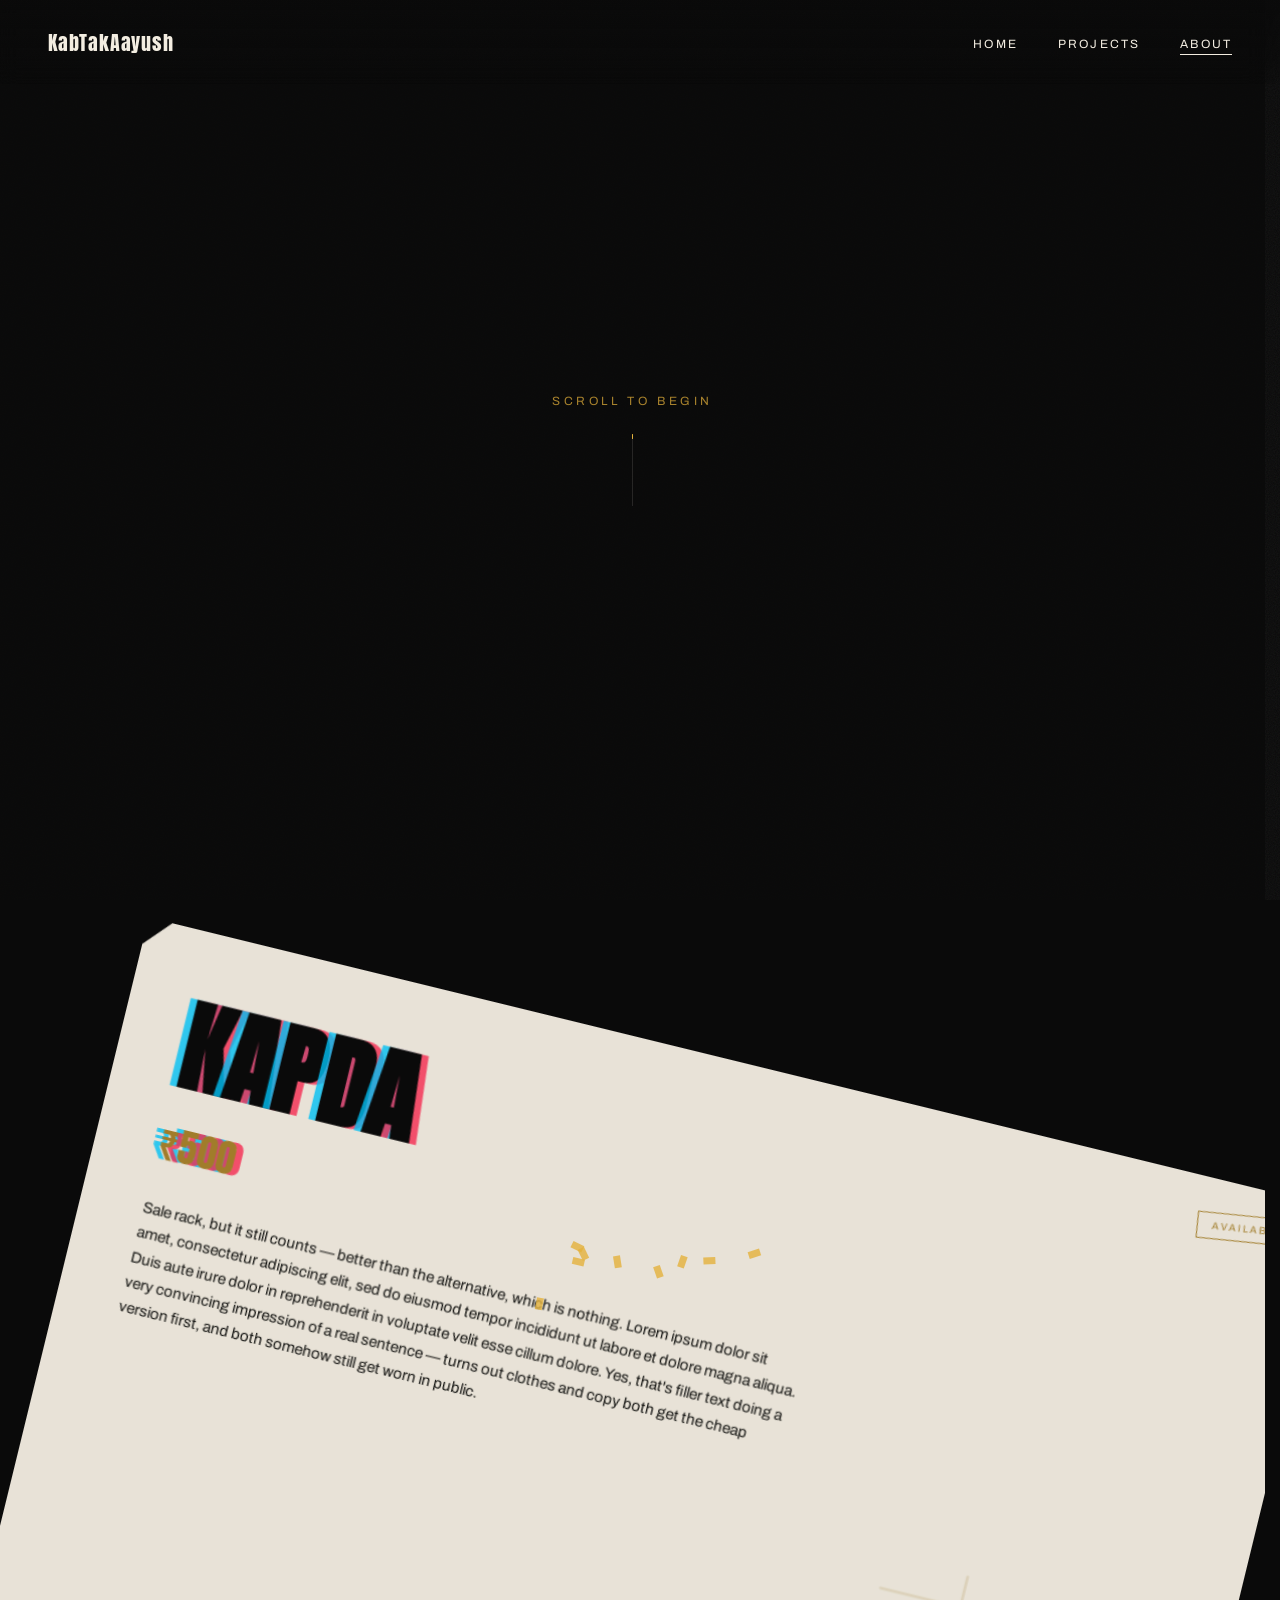
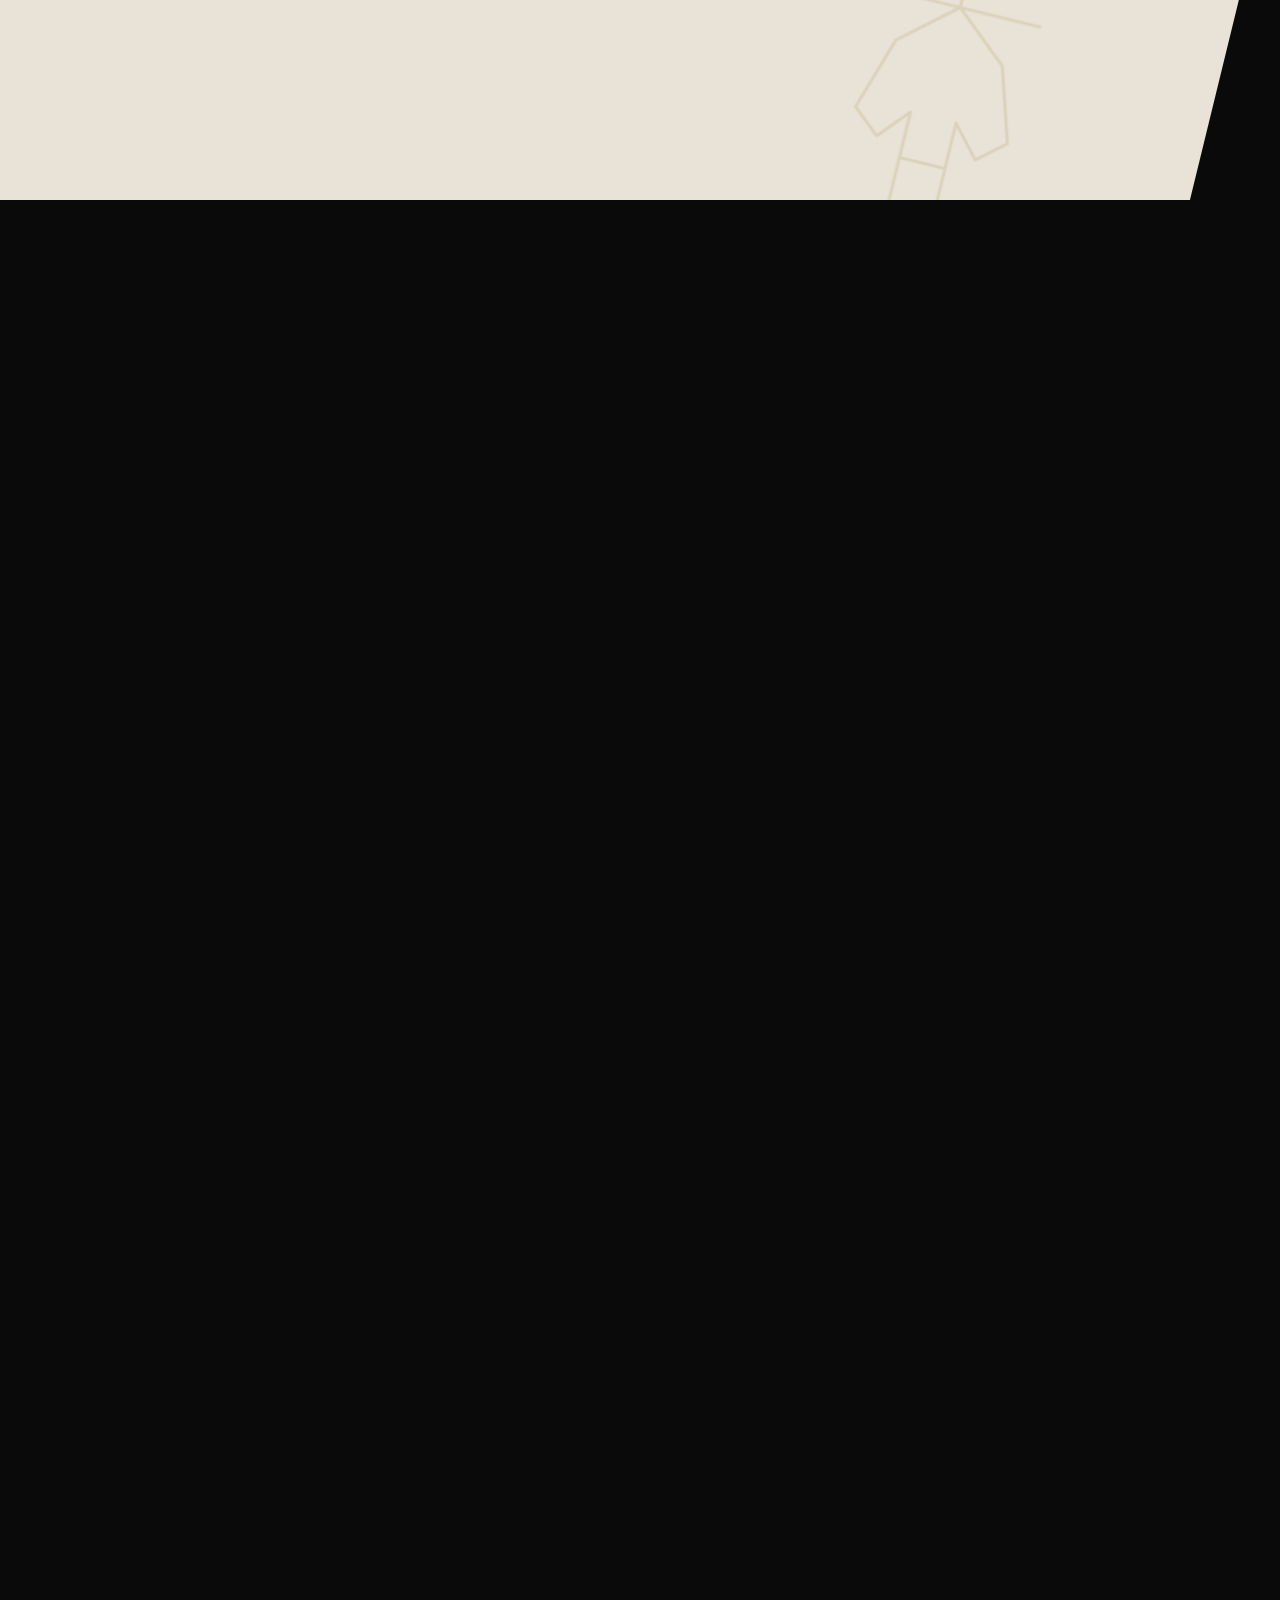
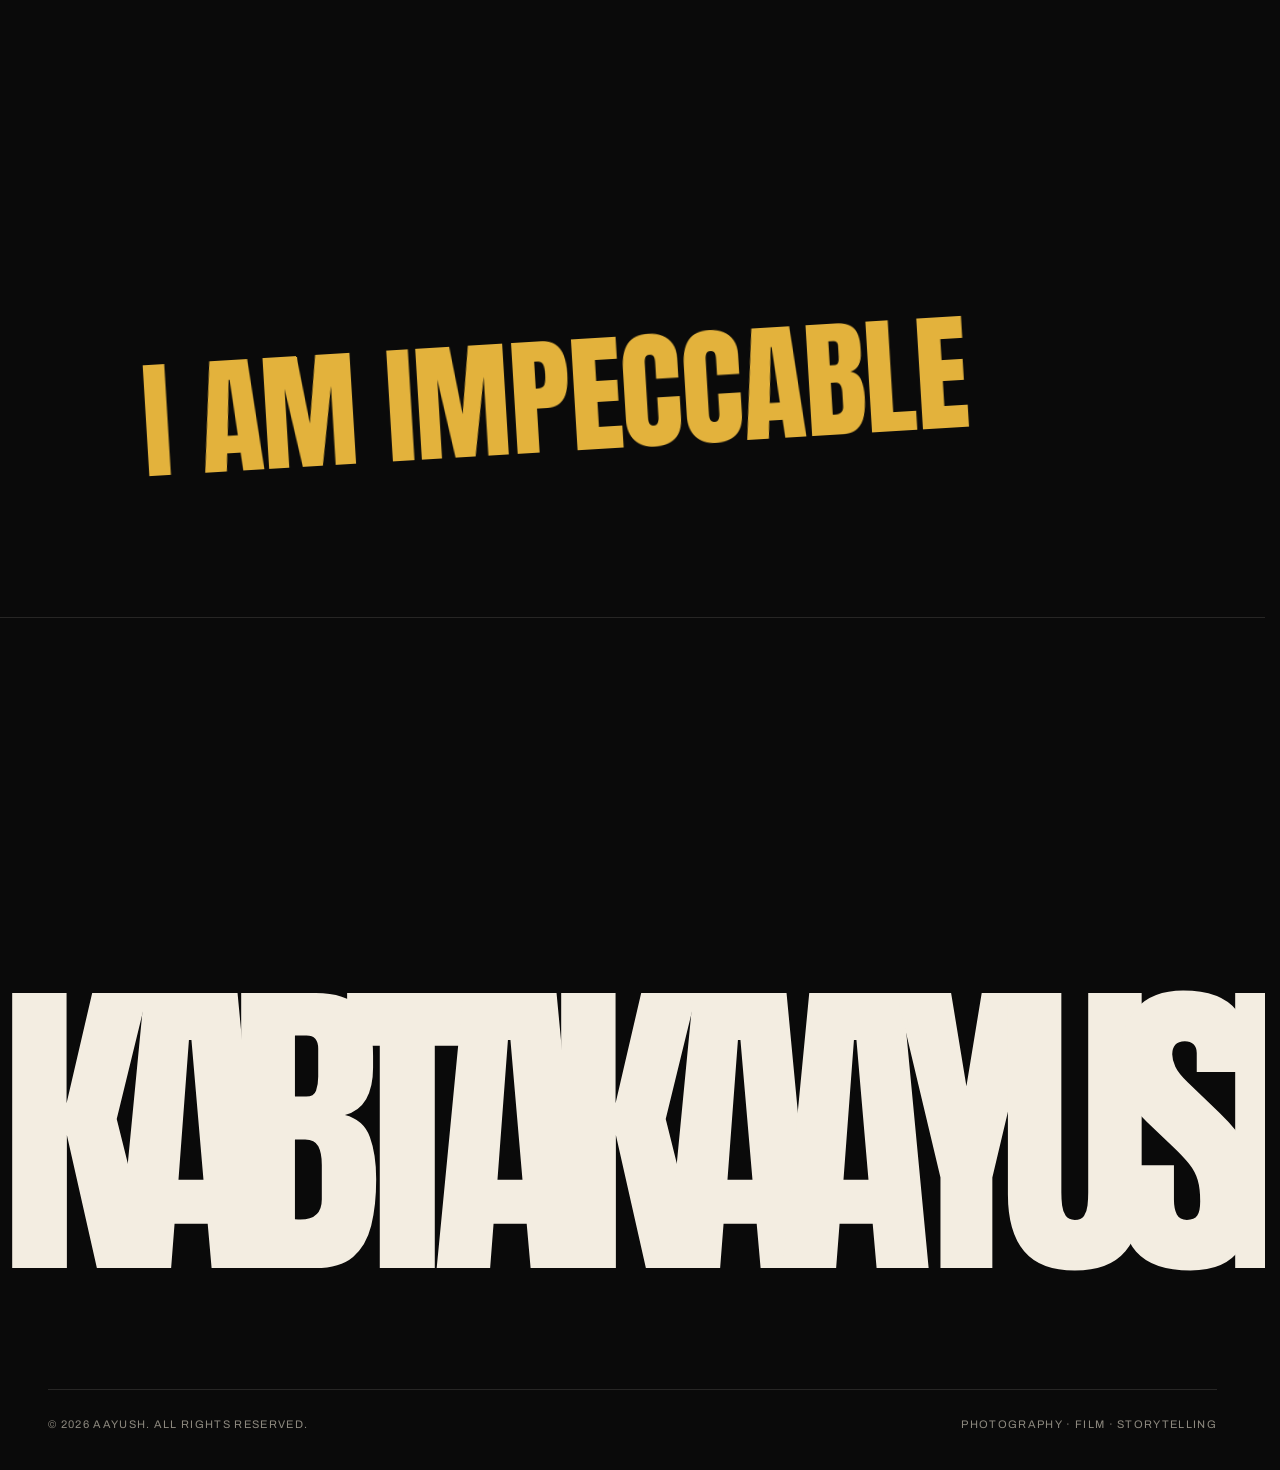
==== about.html @ e6438f0b "Add files via upload" ====
<!DOCTYPE html>
<html lang="en">
<head>
  <meta charset="UTF-8" />
  <meta name="viewport" content="width=device-width, initial-scale=1.0" />
  <title>About — KabTakAayush</title>
  <meta name="description" content="A little about Aayush — photography, film, and the eternal Mumbai housing joke." />
  <link rel="stylesheet" href="styles.css" />
  <style>
    /* ─── About-page motion extras (driven by listing.js) ─── */

    /* Titles are split into per-letter spans for staggered entrances */
    .listing__title .lt {
      display: inline-block;
      will-change: transform, opacity;
    }

    /* Shards kicked loose when the SOLD stamp slams the house */
    .listing__debris {
      position: absolute;
      left: 50%;
      top: 46%;
      width: 12px;
      height: 7px;
      background: var(--gold, #c5a44c);
      pointer-events: none;
      z-index: 9;
      opacity: 0;
      will-change: transform, opacity;
    }

    /* Velocity effects write text-shadow / filter inline; keep them snappy */
    .listing__title,
    .listing__price {
      will-change: transform;
    }
  </style>
</head>
<body>
  <div class="grain"></div>

  <nav class="nav">
    <a href="index.html" class="nav__mark">
      <img src="assets/images/logo.png" alt="KabTakAayush" class="nav__logo"
           onerror="this.style.display='none'; this.nextElementSibling.style.display='inline';" />
      <span class="nav__mark-fallback" style="display:none;">KabTakAayush</span>
    </a>
    <ul class="nav__links">
      <li><a href="index.html">Home</a></li>
      <li><a href="projects.html">Projects</a></li>
      <li><a href="about.html" aria-current="page">About</a></li>
    </ul>
  </nav>

  <!-- The page opens with nothing to read — just an instruction to
       scroll — so the listing sequence is the first real thing a
       visitor encounters, not a hero competing with it for attention. -->
  <section class="scroll-cue" aria-hidden="true">
    <span class="scroll-cue__label">Scroll to begin</span>
    <span class="scroll-cue__rail"><span class="scroll-cue__bead"></span></span>
  </section>

  <!-- ============ LISTING ============
       "Roti, Kapda aur Makaan" — the old line about life's basic
       needs — gets a Mumbai-rent-priced punchline. Scroll pins the
       stage and scrubs through four classifieds-style cards: the
       first two land easily, the third gets stamped into oblivion,
       and the last quietly takes its place. ===== -->
  <section class="listing" id="listing" aria-label="Roti, Kapda, Makaan — and Art, a scrollytelling sequence">

    <div class="listing__pin">
     <div class="listing__viewport">
      <div class="listing__stage">
        <article class="listing__card" data-card="roti">
          <!-- Quiet line-art in the card's empty lower-right corner —
               a flatbread, char marks and all — reading as texture
               behind the copy rather than competing with it. -->
          <svg class="listing__art listing__art--roti" viewBox="0 0 200 200" aria-hidden="true">
            <circle cx="100" cy="100" r="84" />
            <path d="M40 96 a60 60 0 0 1 120 8" />
            <circle cx="72" cy="78" r="4" />
            <circle cx="132" cy="68" r="3.4" />
            <circle cx="118" cy="124" r="5" />
            <circle cx="78" cy="132" r="3" />
            <circle cx="142" cy="110" r="2.6" />
          </svg>
          <h2 class="listing__title">Roti</h2>
          <p class="listing__price">₹10</p>
          <p class="listing__status">
            In stock, no waitlist — the easy one, the one nobody fights you
            for. Lorem ipsum dolor sit amet, consectetur adipiscing elit, sed
            do eiusmod tempor incididunt ut labore et dolore magna aliqua. Ut
            enim ad minim veniam, quis nostrud exercitation ullamco laboris.
            That's placeholder Latin, by the way — filler standing in for
            whatever I meant to say about bread. The bread, for the record,
            is real. This paragraph, increasingly, is not.
          </p>
          <span class="listing__stamp">Available</span>
        </article>

        <article class="listing__card" data-card="kapda">
          <!-- A kurta on a hanger, sketched in the same quiet line — the
               sale-rack item the card is pricing. -->
          <svg class="listing__art listing__art--kapda" viewBox="0 0 200 220" aria-hidden="true">
            <path d="M100 18 L100 34" />
            <path d="M58 34 L142 34" />
            <path d="M100 34 L72 58 L60 96 L74 108 L88 92 L88 202 L112 202 L112 92 L126 108 L140 96 L128 58 Z" />
            <path d="M88 116 L112 116" />
            <path d="M88 142 L112 142" />
          </svg>
          <h2 class="listing__title">Kapda</h2>
          <p class="listing__price">₹500</p>
          <p class="listing__status">
            Sale rack, but it still counts — better than the alternative,
            which is nothing. Lorem ipsum dolor sit amet, consectetur
            adipiscing elit, sed do eiusmod tempor incididunt ut labore et
            dolore magna aliqua. Duis aute irure dolor in reprehenderit in
            voluptate velit esse cillum dolore. Yes, that's filler text doing
            a very convincing impression of a real sentence — turns out
            clothes and copy both get the cheap version first, and both
            somehow still get worn in public.
          </p>
          <span class="listing__stamp">Available</span>
        </article>

        <article class="listing__card listing__card--makaan" data-card="makaan">
          <!-- Two line-art houses, stacked and cross-faded by listing.js
               in lockstep with the "Sold out" stamp: the intact Makaan
               sits here at rest, then visibly crumbles the instant the
               stamp slams down — the joke landing in the artwork too,
               not just the copy. -->
          <svg class="listing__art listing__art--house" viewBox="0 0 220 200" aria-hidden="true">
            <path d="M30 112 L110 42 L190 112" />
            <path d="M50 112 L50 188 L170 188 L170 112" />
            <path d="M98 188 L98 142 L126 142 L126 188" />
            <path d="M66 126 L88 126 L88 148 L66 148 Z" />
            <path d="M134 126 L156 126 L156 148 L134 148 Z" />
          </svg>
          <svg class="listing__art listing__art--house-broken" viewBox="0 0 220 200" aria-hidden="true">
            <path d="M28 124 L76 54 L112 88 L150 50 L196 118" />
            <path d="M54 124 L46 190" />
            <path d="M120 96 L100 188" />
            <path d="M150 70 L176 188" />
            <path d="M70 150 L92 162" />
            <path d="M132 158 L116 178" />
            <path d="M160 132 L184 148" />
            <circle cx="40" cy="196" r="3.4" />
            <circle cx="186" cy="190" r="3" />
            <circle cx="108" cy="194" r="2.6" />
          </svg>
          <h2 class="listing__title">Makaan</h2>
          <p class="listing__price">₹2.4 Cr</p>
          <p class="listing__status">
            EMI: 847 years, give or take a generation — payable in
            instalments your descendants will inherit along with the debt.
            Lorem ipsum dolor sit amet, consectetur adipiscing elit, sed do
            eiusmod tempor incididunt ut labore et dolore magna aliqua, ut
            enim ad minim veniam. Felt right to pad the rest out with
            something equally fictional — the down payment was already
            doing that job on its own.
          </p>
          <span class="listing__stamp listing__stamp--sold" aria-hidden="true">
            Sold out — to someone richer, forever
          </span>
        </article>

        <article class="listing__card listing__card--art" data-card="art">
          <!-- A twelve-petal mandala, drawn large enough to fill the
               card's empty space rather than tuck into a corner — the
               one card on the stage with room to actually be art. -->
          <svg class="listing__art listing__art--mandala" viewBox="0 0 240 240" aria-hidden="true">
            <circle cx="120" cy="120" r="98" />
            <circle cx="120" cy="120" r="74" />
            <circle cx="120" cy="120" r="48" />
            <circle cx="120" cy="120" r="20" />
            <g>
              <path d="M120 22 L130 58 L120 78 L110 58 Z" />
              <path d="M120 22 L130 58 L120 78 L110 58 Z" transform="rotate(30 120 120)" />
              <path d="M120 22 L130 58 L120 78 L110 58 Z" transform="rotate(60 120 120)" />
              <path d="M120 22 L130 58 L120 78 L110 58 Z" transform="rotate(90 120 120)" />
              <path d="M120 22 L130 58 L120 78 L110 58 Z" transform="rotate(120 120 120)" />
              <path d="M120 22 L130 58 L120 78 L110 58 Z" transform="rotate(150 120 120)" />
              <path d="M120 22 L130 58 L120 78 L110 58 Z" transform="rotate(180 120 120)" />
              <path d="M120 22 L130 58 L120 78 L110 58 Z" transform="rotate(210 120 120)" />
              <path d="M120 22 L130 58 L120 78 L110 58 Z" transform="rotate(240 120 120)" />
              <path d="M120 22 L130 58 L120 78 L110 58 Z" transform="rotate(270 120 120)" />
              <path d="M120 22 L130 58 L120 78 L110 58 Z" transform="rotate(300 120 120)" />
              <path d="M120 22 L130 58 L120 78 L110 58 Z" transform="rotate(330 120 120)" />
            </g>
          </svg>
          <h2 class="listing__title">Art</h2>
          <p class="listing__price">Priceless.</p>
          <p class="listing__status">
            Priceless — ask anyone who isn't buying, which is, conveniently,
            everyone. Lorem ipsum dolor sit amet, consectetur adipiscing
            elit, sed do eiusmod tempor incididunt ut labore et dolore magna
            aliqua, ut enim ad minim veniam, quis nostrud exercitation ullamco.
            Placeholder text, much like the art itself: open to
            interpretation, technically unfinished, and somehow still taking
            up the whole frame.
          </p>
        </article>
      </div>
     </div>
    </div>

    <!-- Slammed in by listing.js with the same stamp mechanic the
         visitor just learned on Makaan — the payoff is the echo. -->
    <p class="listing__outro-stamp">
      I AM IMPECCABLE <span class="listing__outro-stamp-aside">(maybe)</span>
    </p>
  </section>

  <!-- ============ FOOTER ============ -->
  <footer class="footer">
    <div class="footer__grid">
      <div>
        <p class="footer__cta" data-reveal>
          Have an idea?<br />I'm <span class="accent">suspiciously available.</span>
        </p>
      </div>
      <div class="footer__col" data-reveal data-reveal-delay="1">
        <h4>Where to yell at me</h4>
        <a href="mailto:aayushtrivedi808080@gmail.com">aayushtrivedi808080@gmail.com</a>
        <a href="https://www.instagram.com/kabtakaayush/" target="_blank" rel="noopener noreferrer">Instagram ↗</a>
        <a href="index.html">Home</a>
      </div>
      <div class="footer__col" data-reveal data-reveal-delay="2">
        <h4>Homebase, allegedly</h4>
        <p>Mumbai, India</p>
      </div>
    </div>
    <p class="footer__wordmark footer__wordmark--piano" aria-hidden="true">KabTakAayush</p>
    <div class="footer__base">
      <span>© 2026 Aayush. All rights reserved.</span>
      <span>Photography · Film · Storytelling</span>
    </div>
  </footer>

  <script src="script.js"></script>
  <script src="listing.js?v=4"></script>
</body>
</html>
---- styles.css ----
/* ============================================================
   KabTakAayush — Portfolio
   Design language: cinematic black & gold, condensed display
   type, generous negative space, motion tied to scroll/hover.
   ============================================================ */

@import url('https://fonts.googleapis.com/css2?family=Anton&family=Archivo:wght@400;500;600&display=swap');

:root {
  --black: #0a0a0a;
  --black-soft: #141412;
  --gold: #e3b23c;
  --gold-dim: #a8822c;
  --cream: #f3ede1;
  --grey: #8c887e;
  --line: rgba(243, 237, 225, 0.12);

  --display: 'Anton', 'Archivo Black', sans-serif;
  --text: 'Archivo', sans-serif;

  --ease-out: cubic-bezier(0.23, 1, 0.32, 1);
  --ease-in-out: cubic-bezier(0.77, 0, 0.175, 1);

  --nav-h: 84px;
}

* {
  margin: 0;
  padding: 0;
  box-sizing: border-box;
}

html {
  overflow-x: hidden;
  scroll-behavior: smooth;
  /* Reserve the scrollbar lane at all times so the layout never shifts
     when a scrollbar appears or disappears (e.g. at intro end on
     Windows where classic scrollbars consume ~17 px of page width). */
  scrollbar-gutter: stable;
}

body {
  background: var(--black);
  color: var(--cream);
  font-family: var(--text);
  -webkit-font-smoothing: antialiased;
  /* Browsers default to an I-beam over any text, implying it's
     editable — it isn't. Force the plain arrow everywhere, then
     hand `pointer` back explicitly to links and other clickable
     elements below, so only genuinely interactive things look it. */
  cursor: default;
}

/* Home page only — the landing experience is a single fixed
   viewport; vertical page scroll is locked so wheel/touch input
   can be redirected into horizontal motion of the reel instead. */
body.is-landing {
  height: 100vh;
  overflow: hidden;
}

@media (prefers-reduced-motion: reduce) {
  body.is-landing {
    height: auto;
    overflow: visible;
  }
}

img, video {
  display: block;
  max-width: 100%;
}

a {
  color: inherit;
  text-decoration: none;
  cursor: pointer;
}

::selection {
  background: var(--gold);
  color: var(--black);
}

/* Subtle film-grain overlay across the whole site */
.grain {
  position: fixed;
  inset: 0;
  pointer-events: none;
  z-index: 200;
  /* `overlay` barely moves a base this close to black — it scales any
     blend value by `2 × base`, which caps the visible swing at ~0.08
     of full range. `soft-light` is gentler in general but reads far
     more evenly across both the near-black body and the cream cards,
     so a small opacity bump here actually shows up as grain instead
     of vanishing into the background. */
  opacity: 0.07;
  mix-blend-mode: soft-light;
  background-image: url("data:image/svg+xml,%3Csvg xmlns='http://www.w3.org/2000/svg' width='120' height='120'%3E%3Cfilter id='n'%3E%3CfeTurbulence type='fractalNoise' baseFrequency='0.9' numOctaves='2' stitchTiles='stitch'/%3E%3C/filter%3E%3Crect width='100%25' height='100%25' filter='url(%23n)'/%3E%3C/svg%3E");
}

/* ============================================================
   Nav
   ============================================================ */
.nav {
  position: fixed;
  top: 0;
  left: 0;
  right: 0;
  height: var(--nav-h);
  display: flex;
  align-items: center;
  justify-content: space-between;
  padding: 0 48px;
  z-index: 100;
  background: linear-gradient(to bottom, rgba(10,10,10,0.85) 0%, rgba(10,10,10,0.55) 70%, rgba(10,10,10,0) 100%);
  backdrop-filter: blur(10px);
  -webkit-backdrop-filter: blur(10px);
}

.nav__mark {
  display: flex;
  align-items: center;
  gap: 12px;
  font-family: var(--display);
  font-size: 20px;
  letter-spacing: 0.04em;
  transition: opacity 160ms var(--ease-out);
}

.nav__mark:hover {
  opacity: 0.7;
}

.nav__logo {
  height: 200px; /* 40px + 400% — overflows the 84px nav bar by design, like a badge sitting on top of it */
  width: auto;
  flex-shrink: 0;
  display: block;
  object-fit: contain;
  transform: translateY(20px);
}

.nav__mark-fallback {
  font-family: var(--display);
  font-size: 20px;
  letter-spacing: 0.04em;
}

.nav__links {
  display: flex;
  gap: 40px;
  list-style: none;
}

.nav__links a {
  font-size: 12px;
  letter-spacing: 0.18em;
  text-transform: uppercase;
  position: relative;
  padding-bottom: 4px;
}

.nav__links a::after {
  content: '';
  position: absolute;
  left: 0;
  bottom: 0;
  width: 100%;
  height: 1px;
  background: currentColor;
  transform: scaleX(0);
  transform-origin: left;
  transition: transform 220ms var(--ease-out);
}

.nav__links a:hover::after,
.nav__links a[aria-current="page"]::after {
  transform: scaleX(1);
}

/* ============================================================
   Layout helpers
   ============================================================ */
.section {
  position: relative;
  padding: 0 48px;
}

.eyebrow {
  font-size: 12px;
  letter-spacing: 0.22em;
  text-transform: uppercase;
  color: var(--gold);
}

/* Back-to-projects button — sits on its own line above the eyebrow
   on every project detail page, sized and styled like a real button
   (same gold fill-sweep language as `.btn`) so it reads as the clear,
   first "get me out of here" control rather than a buried text link. */
.back-btn {
  position: relative;
  display: inline-flex;
  align-items: center;
  gap: 10px;
  margin-bottom: 28px;
  padding: 13px 24px 13px 18px;
  font-size: 11px;
  letter-spacing: 0.18em;
  text-transform: uppercase;
  color: var(--cream);
  border: 1px solid var(--line);
  overflow: hidden;
  transition: color 200ms var(--ease-out), border-color 200ms var(--ease-out), transform 160ms var(--ease-out);
}

.back-btn::before {
  content: '';
  position: absolute;
  inset: 0;
  background: var(--gold);
  clip-path: inset(0 100% 0 0);
  transition: clip-path 320ms var(--ease-out);
  z-index: -1;
}

.back-btn:hover,
.back-btn:focus-visible {
  color: var(--black);
  border-color: var(--gold);
}

.back-btn:hover::before,
.back-btn:focus-visible::before {
  clip-path: inset(0 0 0 0);
}

.back-btn:active {
  transform: scale(0.97);
}

.back-btn__arrow {
  display: inline-block;
  transition: transform 220ms var(--ease-out);
}

.back-btn:hover .back-btn__arrow,
.back-btn:focus-visible .back-btn__arrow {
  transform: translateX(-4px);
}

@media (prefers-reduced-motion: reduce) {
  .back-btn,
  .back-btn::before,
  .back-btn__arrow {
    transition: none;
  }
}

.sprocket {
  display: flex;
  gap: 10px;
  align-items: center;
}

.sprocket span {
  width: 6px;
  height: 6px;
  border: 1px solid var(--line);
  flex-shrink: 0;
}

/* ============================================================
   Reveal-on-scroll utility
   ============================================================ */
[data-reveal] {
  opacity: 0;
  transform: translateY(28px);
  filter: blur(6px);
  transition: opacity 700ms var(--ease-out),
              transform 700ms var(--ease-out),
              filter 700ms var(--ease-out);
}

[data-reveal].is-visible {
  opacity: 1;
  transform: translateY(0);
  filter: blur(0);
}

[data-reveal-delay="1"] { transition-delay: 80ms; }
[data-reveal-delay="2"] { transition-delay: 160ms; }
[data-reveal-delay="3"] { transition-delay: 240ms; }
[data-reveal-delay="4"] { transition-delay: 320ms; }

/* ============================================================
   Hero
   ============================================================ */
/* ============================================================
   Landing — single non-scrolling viewport
   The whole home page lives inside one screen (height: 100vh,
   overflow hidden via body.is-landing). The headline sits top
   left, the about copy sits at middle-left below it, and a
   horizontal reel of frames runs along the bottom — wheel/touch
   input is captured in script.js and converted into horizontal
   track motion (scroll-jacking) instead of page scroll.
   ============================================================ */
.landing {
  position: relative;
  height: 100vh;
  overflow: hidden;
}

.landing__copy-wrap {
  position: absolute;
  top: var(--nav-h);
  bottom: 46vh;
  left: 0;
  right: 0;
  z-index: 2;
  display: flex;
  flex-direction: column;
  justify-content: space-between;
  padding: 40px 48px;
  pointer-events: none;
}

.landing__copy-wrap > * {
  pointer-events: auto;
}

.landing__title {
  margin-top: 18px;
  font-family: var(--display);
  font-weight: 400;
  text-transform: uppercase;
  line-height: 0.86;
  letter-spacing: -0.01em;
  font-size: clamp(48px, 9vw, 132px);
}

.landing__title .line {
  display: block;
  overflow: hidden;
}

.landing__title .line span {
  display: inline-block;
  transform: translateY(110%);
  transition: transform 900ms var(--ease-out);
}

.landing__title .line:nth-child(1) span { transition-delay: 80ms; }
.landing__title .line:nth-child(2) span { transition-delay: 180ms; }

.landing.is-loaded .landing__title .line span {
  transform: translateY(0);
}

/* Reel stays hidden until JS has measured, pre-positioned, and
   armed the entrance sweep — then fades in as the track slides right. */
.landing.is-reel-ready .landing__reel {
  opacity: 1;
}

.landing__title .accent {
  color: var(--gold);
}

.landing__about {
  max-width: 420px;
}

.landing__about p {
  font-size: 15px;
  line-height: 1.65;
  color: var(--grey);
  letter-spacing: 0.01em;
}

.landing__about strong {
  color: var(--cream);
  font-weight: 500;
}

.landing__links {
  margin-top: 26px;
  display: flex;
  gap: 14px;
  flex-wrap: wrap;
}

/* ============================================================
   Landing reel — horizontal frame strip along the bottom
   Wheel/touch input is captured on .landing (script.js) and
   converted into a horizontal translateX of .landing__track —
   no native scrolling involved. Frames grow left → right; the
   sequence is duplicated and the translation wraps modulo half
   the track width, so the loop never visibly resets.
   ============================================================ */
.landing__reel {
  position: absolute;
  left: 0;
  right: 0;
  bottom: 0;
  height: 46vh;
  display: flex;
  align-items: flex-end;
  /* Hidden until settleReel() has pre-positioned the track — prevents the
     scale-1 → grow-curve pop and the zero-motion awkward appearance. */
  opacity: 0;
  transition: opacity 400ms var(--ease-out);
  /* No `overflow: hidden` here on purpose — the 46vh band only sets
     where frames anchor and how the position → scale gradient is
     measured. It must NOT also cap how tall a grown frame can paint,
     or every frame would be invisibly guillotined the moment it
     crossed this line — the exact ceiling you were running into.
     `.landing` (the outer section, just below) still clips at the
     viewport edge, and the headline sits in a higher stacking layer,
     so growth is free to spill upward over the copy without breaking
     the single-viewport layout or burying the text. */
}

.landing__track {
  display: flex;
  align-items: flex-end;
  gap: 0;
  width: max-content;
  /* No horizontal padding, no gap — frames butt up edge-to-edge so the
     looped sequence repeats with a perfectly uniform rhythm (frame,
     frame, frame, ...). Any spacing here would only exist once, at the
     very ends of the track, so the seam between the duplicated set and
     the original would carry a different rhythm than every other
     frame-to-frame transition — that mismatch is what reads as a
     snap/jitter at the loop point. Edge-to-edge flow keeps the rhythm —
     and the loop — truly seamless. */
  padding: 0 0 28px;
  will-change: transform;
}

.landing__frame {
  position: relative;
  flex-shrink: 0;
  margin: 0;
  /* `transform: scale()` never changes a flex child's box — only its
     paint. A frame shrunk to 0.5x still occupies its full-size slot in
     the row, so it visually pulls inward from its neighbours on EVERY
     side equally — that breathing room is an honest, inherent result
     of scaling paint without reflowing layout, not a bug to mask.
     (An earlier attempt to hide it by overlapping frame boxes ended up
     hiding only their left/right growth — since they grow upward from
     a shared baseline, that made the vertical growth look like
     disproportionate stretching. Leaving the box spacing alone keeps
     growth visible, and proportional, on all sides.) */
  overflow: hidden;
  background: var(--black-soft);
  width: clamp(175px, 18vw, 280px);
  height: clamp(220px, 22vw, 340px);
  /* Frames sit on a shared baseline (align-items: flex-end on the
     track), so they grow upward from that line — matching how the
     reference reel's images expand without breaking the row's footing. */
  transform-origin: center bottom;
  /* Promote each frame to its own compositing layer so the browser
     moves the already-rasterized (filtered) image as a texture during
     the track's transform, instead of re-rasterizing the grayscale
     filter on every frame — that re-rasterization at sub-pixel offsets
     is what reads as "jitter" or shimmer while scrolling. Size is no
     longer a fixed xs/sm/md/lg/xl step: script.js drives --frame-scale
     every frame from each image's live horizontal position — smallest
     at the left edge, largest at the right, continuously interpolated
     as it crosses the strip, exactly like the reference reel. */
  transform: translateZ(0) scale(var(--frame-scale, 1));
  backface-visibility: hidden;
  will-change: transform;
}

.landing__frame img {
  width: 100%;
  height: 100%;
  object-fit: cover;
  display: block;
  transition: transform 600ms var(--ease-out), filter 600ms var(--ease-out);
  filter: grayscale(0.55) contrast(1.05);
}

.landing__frame:hover img {
  transform: scale(1.05);
  filter: grayscale(0) contrast(1.05);
}

.landing__frame {
  cursor: pointer;
}

/* ---------- Reel preview — small, click-anchored "loose print" ----------
   Not a centred modal — a little paper print that lands right where
   the visitor clicked, shown at its true, uncropped aspect ratio (the
   reel thumbnails are `object-fit: cover`-cropped; this is the whole
   frame). A scrap of "tape" and a faint random tilt give it the
   unplanned, hand-placed feel of something pulled from a contact sheet
   and stuck up on the spot — artistic and a little untidy on purpose,
   but built on the same disciplined grid as everything else here.
   It blooms open — and, on the next click anywhere on the reel or on
   the print itself, folds back shut — through a circular clip-path
   whose centre script.js pins to the exact clicked pixel each time
   (`--reveal-x`/`--reveal-y`), so the motion always radiates from
   wherever the visitor's attention actually is. */
.landing__preview {
  position: fixed;
  z-index: 90;
  display: block;
  padding: 14px 14px 40px;
  background: var(--cream);
  box-shadow: 0 28px 70px rgba(0, 0, 0, 0.45), 0 1px 0 rgba(0, 0, 0, 0.08);
  cursor: pointer;
  transform: rotate(var(--tilt, -2deg));
  clip-path: circle(0% at var(--reveal-x, 50%) var(--reveal-y, 50%));
  visibility: hidden;
  transition: clip-path 540ms var(--ease-out), visibility 0s linear 540ms;
}

.landing__preview.is-active {
  clip-path: circle(170% at var(--reveal-x, 50%) var(--reveal-y, 50%));
  visibility: visible;
  transition: clip-path 540ms var(--ease-out), visibility 0s linear 0s;
}

.landing__preview::before {
  /* A scrap of masking tape pinning the print in place — the kind of
     unplanned, handmade detail that makes a flat image feel physically
     set down rather than rendered. */
  content: '';
  position: absolute;
  top: -11px;
  left: 24px;
  width: 56px;
  height: 20px;
  background: rgba(227, 178, 60, 0.32);
  border: 1px solid rgba(227, 178, 60, 0.45);
  transform: rotate(-5deg);
}

.landing__preview-img {
  display: block;
  object-fit: contain;
  background: var(--black-soft);
}

@media (prefers-reduced-motion: reduce) {
  .landing__preview,
  .landing__preview.is-active {
    transition: none;
  }
}

@media (prefers-reduced-motion: reduce) {
  .landing { height: auto; overflow: visible; }
  .landing__copy-wrap { position: relative; bottom: auto; inset: auto; min-height: 70vh; }
  .landing__reel { position: relative; height: auto; opacity: 1; transition: none; }
  .landing__track { transform: none !important; overflow-x: auto; padding: 24px; }
}

/* ============================================================
   Buttons
   ============================================================ */
.btn {
  display: inline-flex;
  align-items: center;
  gap: 10px;
  padding: 16px 30px;
  font-size: 12px;
  letter-spacing: 0.18em;
  text-transform: uppercase;
  border: 1px solid var(--line);
  position: relative;
  overflow: hidden;
  transition: transform 160ms var(--ease-out), border-color 200ms var(--ease-out), color 200ms var(--ease-out);
}

.btn:active {
  transform: scale(0.97);
}

.btn::before {
  content: '';
  position: absolute;
  inset: 0;
  background: var(--gold);
  clip-path: inset(0 100% 0 0);
  transition: clip-path 320ms var(--ease-out);
  z-index: -1;
}

.btn:hover {
  color: var(--black);
  border-color: var(--gold);
}

.btn:hover::before {
  clip-path: inset(0 0 0 0);
}

.btn--ghost {
  border-color: var(--line);
}

/* ============================================================
   Project grid cards
   ============================================================ */
.grid {
  display: grid;
  grid-template-columns: repeat(3, 1fr);
  gap: 1px;
  background: var(--black);
}

.card {
  position: relative;
  background: var(--black);
  aspect-ratio: 4 / 5;
  overflow: hidden;
}

.card__media {
  position: absolute;
  inset: 0;
}

.card__media img,
.card__media video {
  width: 100%;
  height: 100%;
  object-fit: cover;
  filter: grayscale(0.6) brightness(0.8);
  transform: scale(1.06);
  transition: transform 700ms var(--ease-out), filter 500ms var(--ease-out);
}

.card:hover .card__media img,
.card:hover .card__media video {
  transform: scale(1);
  filter: grayscale(0) brightness(0.92);
}

.card__overlay {
  position: absolute;
  inset: 0;
  display: flex;
  flex-direction: column;
  justify-content: flex-end;
  padding: 28px;
  background: linear-gradient(to top, rgba(10,10,10,0.92) 0%, rgba(10,10,10,0.05) 60%);
}

.card__type {
  align-self: flex-start;
  font-size: 10px;
  letter-spacing: 0.18em;
  text-transform: uppercase;
  color: var(--gold);
  border: 1px solid var(--gold-dim);
  padding: 5px 10px;
  margin-bottom: auto;
  opacity: 0;
  transform: translateY(-6px);
  transition: opacity 200ms var(--ease-out), transform 200ms var(--ease-out);
}

.card:hover .card__type {
  opacity: 1;
  transform: translateY(0);
}

.card__title {
  font-family: var(--display);
  font-size: clamp(22px, 2.6vw, 30px);
  text-transform: uppercase;
  line-height: 1.05;
  transform: translateY(8px);
  transition: transform 280ms var(--ease-out);
}

.card:hover .card__title {
  transform: translateY(0);
}

.card__meta {
  margin-top: 8px;
  font-size: 11px;
  letter-spacing: 0.14em;
  text-transform: uppercase;
  color: var(--grey);
  opacity: 0;
  transform: translateY(8px);
  transition: opacity 220ms var(--ease-out) 40ms, transform 220ms var(--ease-out) 40ms;
}

.card:hover .card__meta {
  opacity: 1;
  transform: translateY(0);
}

@media (hover: hover) and (pointer: fine) {
  .card::after {
    content: '';
    position: absolute;
    inset: 0;
    border: 1px solid transparent;
    transition: border-color 240ms var(--ease-out);
    pointer-events: none;
  }
  .card:hover::after {
    border-color: var(--gold);
  }
}

@media (max-width: 980px) {
  .grid { grid-template-columns: repeat(2, 1fr); }
  .landing__copy-wrap { bottom: 50vh; }
  .landing__reel { height: 50vh; }
}

@media (max-width: 640px) {
  .grid { grid-template-columns: 1fr; }
  .nav { padding: 0 24px; }
  .nav__links { gap: 22px; }
  .section { padding-left: 24px; padding-right: 24px; }
  .landing__copy-wrap { padding: 28px 24px; bottom: 54vh; }
  .landing__about { max-width: none; }
  .landing__track { padding: 0 0 20px; gap: 0; }
}

/* ============================================================
   Page header (Projects)
   ============================================================ */
.page-head {
  padding: 200px 48px 80px;
  border-top: 1px solid transparent;
}

.page-head__title {
  font-family: var(--display);
  text-transform: uppercase;
  font-size: clamp(54px, 9vw, 120px);
  line-height: 0.92;
}

.page-head__sub {
  margin-top: 24px;
  max-width: 560px;
  font-size: 15px;
  line-height: 1.7;
  color: var(--grey);
}

.filters {
  margin-top: 40px;
  display: flex;
  gap: 28px;
  flex-wrap: wrap;
}

.filters button {
  background: none;
  border: none;
  color: var(--grey);
  font-size: 12px;
  letter-spacing: 0.16em;
  text-transform: uppercase;
  cursor: pointer;
  padding-bottom: 6px;
  position: relative;
  transition: color 200ms var(--ease-out);
}

.filters button::after {
  content: '';
  position: absolute;
  left: 0;
  bottom: 0;
  width: 100%;
  height: 1px;
  background: var(--gold);
  transform: scaleX(0);
  transform-origin: left;
  transition: transform 220ms var(--ease-out);
}

.filters button.is-active {
  color: var(--cream);
}

.filters button.is-active::after {
  transform: scaleX(1);
}

/* ============================================================
   Project index (Projects page)
   Title list ←→ wordmark (still pivot) ←→ thumbnail preview.
   ============================================================ */
.index {
  display: grid;
  grid-template-columns: 1.15fr auto 1fr;
  align-items: stretch;
  gap: 56px;
  padding: 0 48px;
  margin-top: var(--nav-h);
  height: calc(100vh - var(--nav-h));
  overflow: hidden;
}

/* The list is the one thing on this screen that scrolls — titles can
   run long, the wordmark and preview stay put as still anchors either
   side of it. A soft fade at both edges hints that more sits beyond. */
.index__list {
  list-style: none;
  display: flex;
  flex-direction: column;
  /* "safe center" keeps a short list (today's five titles) sitting dead
     centre on the screen — but the moment the list grows tall enough to
     overflow, it falls back to start-aligned so nothing is ever stuck
     unreachable above the fold. No breakpoint needed: it self-adjusts
     as projects are added. */
  justify-content: safe center;
  height: 100%;
  overflow-y: auto;
  overscroll-behavior: contain;
  padding: 28px 22px 28px 0;
  margin: 0;
  -webkit-mask-image: linear-gradient(to bottom, transparent 0, #000 28px, #000 calc(100% - 28px), transparent 100%);
  mask-image: linear-gradient(to bottom, transparent 0, #000 28px, #000 calc(100% - 28px), transparent 100%);
  scrollbar-width: thin;
  scrollbar-color: var(--gold-dim) transparent;
}

.index__list::-webkit-scrollbar {
  width: 5px;
}

.index__list::-webkit-scrollbar-track {
  background: transparent;
}

.index__list::-webkit-scrollbar-thumb {
  background: var(--gold-dim);
  border-radius: 3px;
}

.index__list li {
  flex: 0 0 auto;
  border-bottom: 1px solid var(--line);
}

.index__list li:first-child {
  border-top: 1px solid var(--line);
}

.index__item {
  position: relative;
  display: flex;
  align-items: baseline;
  gap: 22px;
  padding: 22px 4px;
  text-decoration: none;
  color: var(--grey);
  transition: color 280ms var(--ease-out), padding 280ms var(--ease-out);
}

.index__item::after {
  content: '';
  position: absolute;
  left: 4px;
  bottom: 0;
  width: calc(100% - 8px);
  height: 1px;
  background: var(--gold);
  transform: scaleX(0);
  transform-origin: left;
  transition: transform 320ms var(--ease-out);
}

.index__num {
  font-family: var(--text);
  font-size: 13px;
  letter-spacing: 0.12em;
  color: var(--gold-dim);
  transition: color 280ms var(--ease-out);
}

/* Solid cream by default — same plain, confident type as everywhere
   else on the site (no outline trick; that read as a half-rendered
   font and looked off). A solid gold double sits exactly on top,
   fully clipped out of view; hovering wipes that clip back from left
   to right, so gold sweeps across the existing letterforms like a
   light pass over a frame, rather than the title "filling in" from
   nothing. `attr(data-title)` mirrors the visible text into the
   overlay so both layers always read identically without duplicating
   markup. */
.index__title {
  position: relative;
  display: inline-block;
  font-family: var(--display);
  text-transform: uppercase;
  font-size: clamp(28px, 4vw, 46px);
  line-height: 1;
  color: var(--cream);
  /* Isolated nudge: only the title text glides right on hover/active —
     the number stays anchored so the gold sweep passes across
     stationary letterforms rather than chasing moving ones. */
  transition: transform 300ms var(--ease-out);
}

.index__title::before {
  content: attr(data-title);
  position: absolute;
  inset: 0;
  color: var(--gold);
  text-transform: inherit;
  white-space: nowrap;
  clip-path: inset(0 100% 0 0);
  transition: clip-path 560ms var(--ease-out);
  pointer-events: none;
}

@media (hover: hover) and (pointer: fine) {
  .index__item:hover .index__title::before,
  .index__item:focus-visible .index__title::before {
    clip-path: inset(0 0 0 0);
  }
}

.index__item.is-active .index__title::before {
  clip-path: inset(0 0 0 0);
}

@media (prefers-reduced-motion: reduce) {
  .index__title::before {
    transition: none;
  }
}

/* "Clean visual cue" — a small gold prompt that slides into view,
   telling the viewer plainly that the title is the click target. */
.index__cue {
  font-family: var(--text);
  font-size: 11px;
  letter-spacing: 0.16em;
  text-transform: uppercase;
  color: var(--gold);
  white-space: nowrap;
  opacity: 0;
  transform: translateX(-10px);
  transition: opacity 280ms var(--ease-out), transform 280ms var(--ease-out);
}

@media (hover: hover) and (pointer: fine) {
  .index__item:hover,
  .index__item:focus-visible {
    color: var(--cream);
    /* No whole-item padding nudge — the number stays put as a fixed
       anchor; only the title glides right (see .index__title below),
       so the gold sweep travels across stationary letterforms. */
  }

  .index__item:hover .index__num,
  .index__item:focus-visible .index__num {
    color: var(--gold);
  }

  .index__item:hover .index__title,
  .index__item:focus-visible .index__title {
    transform: translateX(10px);
  }

  .index__item:hover .index__cue,
  .index__item:focus-visible .index__cue {
    opacity: 1;
    transform: translateX(0);
  }
}

.index__item.is-active {
  color: var(--cream);
}

.index__item.is-active::after {
  transform: scaleX(1);
}

.index__item.is-active .index__num {
  color: var(--gold);
}

.index__item.is-active .index__title {
  transform: translateX(10px);
}

.index__item:focus-visible {
  outline: none;
}

/* The wordmark — a still pivot between list and preview. It holds the
   centre while the preview swaps, but rewards a hover: the dim grey
   mark simply blooms into its full natural color — quiet, no glow,
   no fuss. */
.index__mark {
  display: flex;
  align-items: center;
  justify-content: center;
  height: 100%;
  padding: 0 12px;
  opacity: 0.9;
  /* Enters before the list items stagger in — quiet, no drama. */
  animation: index-mark-enter 600ms var(--ease-out) 80ms both;
}

.index__logo {
  width: clamp(120px, 12vw, 220px);
  height: auto;
  filter: grayscale(1) brightness(1.4);
  transition: filter 460ms var(--ease-out), transform 460ms var(--ease-out);
}

@media (hover: hover) and (pointer: fine) {
  .index__mark:hover .index__logo {
    filter: grayscale(0) brightness(1) saturate(1.1);
    transform: scale(1.05);
  }
}

@media (prefers-reduced-motion: reduce) {
  .index__logo {
    transition: none;
  }
  /* Cancel entrance choreography — mark and preview are visible from
     the first frame at their resting state, no sliding or scaling. */
  .index__mark,
  .index__preview-frame {
    animation: none;
    opacity: 0.9; /* restore .index__mark resting value */
  }
  .index__preview-frame {
    opacity: 1;
  }
  .index__title {
    transition: none;
  }
  .index__preview-meta {
    transition: none;
  }
}

.index__logo-fallback {
  font-family: var(--display);
  text-transform: uppercase;
  font-size: 44px;
  letter-spacing: 0.08em;
  color: var(--grey);
}

.index__preview {
  position: relative;
  height: 100%;
  display: flex;
  flex-direction: column;
  align-items: flex-end;
  justify-content: center;
}

/* Capped to a share of the viewport's own height so the image always
   sits fully on screen — never taller than the space below the nav. */
.index__preview-frame {
  position: relative;
  height: min(74%, 640px);
  width: auto;
  aspect-ratio: 4 / 5;
  overflow: hidden;
  background: var(--black-soft);
  box-shadow: 0 30px 80px rgba(0, 0, 0, 0.4);
  /* Enters after the mark — slides in from the right on page load,
     completing the left→centre→right entrance read of the layout. */
  animation: index-preview-enter 700ms var(--ease-out) 240ms both;
}

/* Slow continuous drift — the still preview never quite sits still,
   the way a projected slide breathes faintly against the screen.
   Runs independently of which thumbnail is currently loaded, so the
   swap-fade (`opacity` transition below) and the drift never fight
   over the same property. `overflow: hidden` on the frame crops the
   excess, so nothing ever spills past its edge. */
/* Page entrance — logo mark scales up from 88% opacity 0 → 0.9 */
@keyframes index-mark-enter {
  from { opacity: 0; transform: scale(0.88); }
  to   { opacity: 0.9; transform: scale(1); }
}

/* Page entrance — preview frame slides in from the right column edge */
@keyframes index-preview-enter {
  from { opacity: 0; transform: translateX(32px); }
  to   { opacity: 1; transform: translateX(0); }
}

@keyframes index-preview-drift {
  from { transform: scale(1) translate(0, 0); }
  to   { transform: scale(1.08) translate(-1.5%, -1.5%); }
}

.index__preview-img {
  display: block;
  width: 100%;
  height: 100%;
  object-fit: cover;
  filter: grayscale(0.5) brightness(0.85);
  opacity: 1;
  transform-origin: center;
  transition: opacity 200ms ease-out;
  /* `ease-in-out` (not --ease-out) so the return journey feels
     identical to the outgoing drift — --ease-out is asymmetric:
     fast start / slow end on the forward pass, which when reversed
     for `alternate` becomes slow start / fast end going back. */
  animation: index-preview-drift 22s ease-in-out infinite alternate;
}

@media (prefers-reduced-motion: reduce) {
  .index__preview-img {
    animation: none;
  }
}

.index__preview-meta {
  margin-top: 16px;
  font-size: 13px;
  letter-spacing: 0.06em;
  color: var(--grey);
  /* Fades in/out with the image swap — script.js sets opacity 0/1
     in step with the thumbnail crossfade so copy and photo change
     as one unit rather than the text snapping while the image fades. */
  transition: opacity 160ms ease-out;
}

@media (max-width: 980px) {
  .index {
    grid-template-columns: 1fr;
    align-items: stretch;
    gap: 24px;
    padding: 16px 32px 32px;
    height: auto;
    min-height: calc(100vh - var(--nav-h));
    overflow: visible;
  }

  .index__list {
    height: auto;
    max-height: 46vh;
    padding: 16px 14px 16px 0;
  }

  .index__mark {
    order: -1;
    height: auto;
    padding: 8px 0;
  }

  .index__logo {
    width: clamp(88px, 18vw, 140px);
  }

  .index__preview {
    height: auto;
    align-items: center;
  }

  .index__preview-frame {
    height: auto;
    width: 100%;
    aspect-ratio: 16 / 10;
    max-width: 480px;
  }
}

@media (max-width: 640px) {
  .index {
    padding: 12px 24px 28px;
  }

  .index__item {
    gap: 14px;
    padding: 16px 4px;
  }

  .index__cue {
    display: none;
  }
}

/* ============================================================
   Project mosaic — editorial collage grid of project images.
   Mixed-size tiles woven together with grid-auto-flow: dense,
   each one sized from its own image's aspect ratio (wide /
   tall / square). No physics — a calm responsive grid carrying
   the brand's grayscale-to-colour hover reveal.
   ============================================================ */
.mosaic {
  margin: 8px 48px 140px;
}

.mosaic__grid {
  display: grid;
  grid-template-columns: repeat(3, 1fr);
  grid-auto-rows: minmax(320px, 34vw);
  grid-auto-flow: dense;
  gap: 18px;
}

.mosaic__item {
  position: relative;
  margin: 0;
  overflow: hidden;
  border-radius: 2px;
  background: var(--black-soft);
  grid-column: span 1;
  grid-row: span 1;
  opacity: 0;
  transform: scale(1.045);
  transition: opacity 760ms var(--ease-out), transform 900ms var(--ease-out);
}

.mosaic__item.is-loaded {
  opacity: 1;
  transform: scale(1);
}

.mosaic__item.is-wide { grid-column: span 2; }
.mosaic__item.is-tall { grid-row: span 2; }
.mosaic__item.is-big  { grid-column: span 2; grid-row: span 2; }

.mosaic__item img {
  display: block;
  width: 100%;
  height: 100%;
  object-fit: cover;
  pointer-events: none;
  filter: grayscale(0.4) brightness(0.92);
  transform: scale(1.015);
  transition: filter 560ms var(--ease-out), transform 900ms var(--ease-out);
}

@media (hover: hover) and (pointer: fine) {
  .mosaic__item:hover img,
  .mosaic__item:focus-within img {
    filter: grayscale(0) brightness(1);
    transform: scale(1.045);
  }
}

.mosaic__empty {
  grid-column: 1 / -1;
  padding: 90px 0;
  text-align: center;
  color: var(--grey);
  font-size: 14px;
  letter-spacing: 0.06em;
}

/* ============================================================
   Space-void mosaic intro
   ------------------------------------------------------------
   Phase 1: the full viewport goes dark (intro-armed, set only
   when the user navigated here via a project title click).
   Every project frame appears small in a loose, negative-space
   grid and drifts gently as if weightless. User clicks anywhere.

   Phase 2: click — frames simultaneously glide to their real
   grid positions and scale up. The grid blurs as frames fly in
   (lens rack-focus), then sharpens as they land. Scale uses a
   spring-overshoot curve so the landing has weight.

   Reveal: nav, back button, title, and meta stagger in once
   the mosaic has settled into place.

   Individual CSS `translate` and `scale` properties (not the
   shorthand `transform`) carry the Phase-1 positioning so the
   per-frame drift `@keyframes` can use `transform` freely —
   the three properties compose without conflict.
   ============================================================ */

/* While intro runs, hide all page chrome and lock scroll. */
.intro-armed .nav,
.intro-armed .page-head,
.intro-armed .footer {
  opacity: 0;
  pointer-events: none;
  transition: none;
}

html.intro-armed {
  overflow: hidden;
}

/* The Phase 1 JS sets `item.style.transition = 'none'` inline
   synchronously inside mosaic:ready, before any rAF fires —
   so the is-loaded transition is already cancelled by the time
   frames fade in. !important is NOT used here: it would beat
   inline styles and kill the Phase 1/2 JS transitions.        */
.intro-armed .mosaic__item {
  transition: none;
}

/* Phase 1 click cue — position, typography, default hidden.
   Opacity is driven entirely by JS inline styles so a slow
   breathing pulse can be interrupted and snapped to zero
   without any CSS-animation / inline-style cascade conflict.  */
.intro-cue {
  position: fixed;
  bottom: clamp(24px, 4vh, 48px);
  left: 50%;
  transform: translateX(-50%);
  z-index: 50;
  pointer-events: none;
  font-family: var(--text);
  font-size: 10px;
  letter-spacing: 0.3em;
  text-transform: uppercase;
  color: var(--gold);
  opacity: 0;
  white-space: nowrap;
}

/* Once the user clicks, JS adds this class — it locks opacity at 0
   so no timing edge-case in the inline-style cleanup can re-show it. */
.intro-cue.is-dismissed {
  opacity: 0 !important;
  transition: none !important;
}

/* ── Zero-gravity drift ──
   Uses `transform` only so it composes freely with the
   individual `translate` and `scale` FLIP properties.
   Amplitude kept to 3-4 px + sub-degree rotation so frames
   read as "floating" rather than "sliding".                  */
@keyframes space-drift {
  0%   { transform: translate(0px, 0px) rotate(0deg); }
  30%  { transform: translate(var(--d-x1, 2px),  var(--d-y1, -3px)) rotate(var(--d-r1, 0.5deg)); }
  65%  { transform: translate(var(--d-x2, -3px), var(--d-y2,  2px)) rotate(var(--d-r2, -0.4deg)); }
  100% { transform: translate(0px, 0px) rotate(0deg); }
}

.mosaic__item.is-drifting {
  animation: space-drift var(--drift-dur, 12s) ease-in-out infinite;
  animation-delay: var(--drift-offset, 0s);
}

/* ── Phase 2 lens-focus blur ──
   Applied to the grid container as frames fly in; simulates a
   camera rack-focusing from distance (void) to close (mosaic).
   Blur peaks during convergence then clears as frames land.    */
@keyframes phase2-focus {
  0%   { filter: blur(0px);  }
  22%  { filter: blur(5px);  }
  100% { filter: blur(0px);  }
}

.mosaic__grid.is-phase2-focusing {
  animation: phase2-focus 950ms cubic-bezier(0.23, 1, 0.32, 1) forwards;
}

/* prefers-reduced-motion: skip intro entirely, show everything. */
@media (prefers-reduced-motion: reduce) {
  .intro-armed .nav,
  .intro-armed .page-head,
  .intro-armed .footer {
    opacity: 1;
    pointer-events: auto;
  }
  .intro-armed .mosaic__item {
    transition: revert !important;
  }
  .mosaic__item.is-drifting {
    animation: none;
    transform: none;
  }
  /* Cue never shown — intro is skipped entirely. */
  .intro-cue {
    display: none;
  }
}

@media (prefers-reduced-motion: reduce) {
  .mosaic__item,
  .mosaic__item img {
    transition: none;
  }
  .mosaic__item {
    opacity: 1;
    transform: none;
  }
  .mosaic__item img {
    transform: none;
  }
}

@media (max-width: 980px) {
  .mosaic__grid {
    grid-template-columns: repeat(2, 1fr);
    grid-auto-rows: minmax(260px, 48vw);
  }
}

@media (max-width: 640px) {
  .mosaic { margin: 0 20px 100px; }
  .mosaic__grid {
    grid-template-columns: 1fr;
    grid-auto-rows: minmax(220px, 86vw);
    gap: 12px;
  }
  .mosaic__item.is-wide,
  .mosaic__item.is-tall,
  .mosaic__item.is-big {
    grid-column: span 1;
    grid-row: span 1;
  }
}

/* ============================================================
   Scroll cue — the page opens directly onto the listing pin with
   nothing yet to read, so this is the only thing a visitor meets
   first: a single quiet instruction filling the opening screen,
   with a small bead drifting down a rail to make "scroll" felt
   rather than just stated. It isn't pinned — it scrolls away
   naturally as the listing sequence takes over.
   ============================================================ */
.scroll-cue {
  height: 100vh;
  display: flex;
  flex-direction: column;
  align-items: center;
  justify-content: center;
  gap: 26px;
  text-align: center;
}

.scroll-cue__label {
  font-family: var(--text);
  font-size: 12px;
  letter-spacing: 0.3em;
  text-transform: uppercase;
  color: var(--gold-dim);
}

.scroll-cue__rail {
  position: relative;
  width: 1px;
  height: 72px;
  background: var(--line);
  overflow: hidden;
}

.scroll-cue__bead {
  position: absolute;
  left: 50%;
  top: 0;
  width: 5px;
  height: 5px;
  margin-left: -2px;
  border-radius: 50%;
  background: var(--gold);
  animation: scroll-cue-drift 2000ms var(--ease-in-out) infinite;
}

@keyframes scroll-cue-drift {
  0%   { transform: translateY(-10px); opacity: 0; }
  30%  { opacity: 1; }
  85%  { opacity: 0.4; }
  100% { transform: translateY(72px); opacity: 0; }
}

@media (prefers-reduced-motion: reduce) {
  .scroll-cue {
    height: auto;
    padding: 96px 0;
  }
  .scroll-cue__bead {
    position: static;
    margin: 0 auto;
    animation: none;
    opacity: 1;
  }
  .scroll-cue__rail {
    height: auto;
    width: auto;
    background: none;
  }
}

/* ============================================================
   About — "Roti, Kapda, Makaan… and Art" listing sequence
   A scroll-pinned classifieds reel: the stage holds in place
   on screen while scroll position scrubs four cards through
   their states — two land easily, the third gets stamped into
   oblivion, and Art quietly settles into the gap it leaves
   behind. listing.js owns every transform/opacity, driven by
   scroll progress (the same FLIP-flavoured, transform-only
   motion language as the project-page mosaic intro); this file
   only describes what each state looks like. Cards are classifieds
   clippings on cream stock — torn edges, Anton headline, Archivo
   detail copy — set adrift in the brand's black-and-grain void.
   ============================================================ */
/* The sequence's closing mark — same heavyweight, edge-stretched
   signature language as the footer wordmark (Anton, uppercase,
   crammed tracking), just sized down to read as a punchline rather
   than a second full-bleed headline. The bracketed "(maybe)" sits
   inline at a fraction of the size and a soft, undyed opacity, so
   the confidence undercuts itself in the same breath it's stated —
   a wink, not a hedge big enough to compete with the statement. */
.listing__outro-stamp {
  margin: 0 auto;
  padding: 96px 48px 160px;
  max-width: 1040px;
  text-align: center;
  font-family: var(--display);
  text-transform: uppercase;
  font-size: clamp(40px, 9vw, 132px);
  line-height: 1.05;
  letter-spacing: -0.01em;
  color: var(--gold);
  -webkit-font-smoothing: antialiased;
  -moz-osx-font-smoothing: grayscale;
  text-rendering: optimizeLegibility;
}

.listing__outro-stamp-aside {
  display: inline-block;
  font-family: var(--text);
  font-size: 0.22em;
  letter-spacing: 0.04em;
  text-transform: none;
  color: var(--cream);
  opacity: 0.55;
  vertical-align: middle;
  margin-left: 0.3em;
}

@media (max-width: 640px) {
  .listing__outro-stamp {
    padding: 72px 32px 120px;
    font-size: clamp(34px, 13vw, 64px);
  }
}

/* The runway: a tall scroll-track with a sticky viewport inside.
   listing.js measures progress across this element's height (less
   one viewport) and maps 0 → 1 onto the four-card sequence. The
   height is the pacing knob — long enough that each beat lands
   and holds rather than flashing past as a jump-cut. */
.listing__pin {
  position: relative;
  height: 460vh;
}

.listing__viewport {
  position: sticky;
  top: 0;
  height: 100vh;
  display: flex;
  flex-direction: column;
  align-items: center;
  justify-content: center;
  overflow: hidden;
}

/* Sized off the viewport's *smaller* axis (vmin) and pushed past
   100% on purpose — at rest the card already crowds the frame, and
   once listing.js rotates it, the corners swing past the edges and
   get cropped by `.listing__viewport`'s overflow: hidden. That's
   the point: a card too big and too confident to fit politely,
   like one slapped down on a table rather than placed in a frame. */
.listing__stage {
  position: relative;
  width: min(135vmin, 2000px);
  height: min(118vmin, 1760px);
}

/* Each card starts dead-centre, scaled down and invisible —
   listing.js lifts it into view, holds it, then dismisses it
   by the same path it arrived on (or, for Makaan, by a much
   ruder exit). All motion is transform + opacity, set inline
   per frame from scroll progress — nothing here animates on
   its own; this block only sets the resting/hidden state and
   the card's "paper" look. */
.listing__card {
  position: absolute;
  /* Explicit fill, not `inset: 0` — that shorthand also sets
     right/bottom to 0, which fights the `left: 50%; top: 50%`
     centring below and quietly halves the rendered box (the
     width/height-auto constraint solves to 50% of the stage).
     Sizing by width/height keeps the card genuinely as big as
     `.listing__stage`, with position handled purely by the
     left/top + translate centring pair. */
  width: 100%;
  height: 100%;
  display: flex;
  flex-direction: column;
  /* Top-anchored, not centred: the stamp lands dead-centre on
     Makaan's card, and centred title text would sit directly
     beneath it and vanish. Anchoring copy to the top keeps the
     title clear and gives the stamp empty paper to land on. */
  justify-content: flex-start;
  /* Padding and gaps scale off `vmin` — the same axis the stage
     itself is sized on — so the inner margin stays in proportion
     to the card at any viewport shape, instead of drifting loose
     or tight as the card's own size changes underneath it. That's
     what keeps the type reading as part of the card's geometry
     rather than text dropped on top of it. */
  gap: 3vmin;
  padding: 8vmin 7vmin;
  overflow: hidden;
  background: var(--cream);
  color: var(--black);
  text-align: left;
  opacity: 0;
  will-change: transform, opacity;
  transform: translate(-50%, -50%) scale(0.84);
  left: 50%;
  top: 50%;
  /* Torn-clipping silhouette — small irregular notches on each
     corner, like something pulled from a noticeboard rather than
     printed clean. Subtle at this size, but it's the difference
     between "card UI" and "found object". */
  clip-path: polygon(
    0% 3%, 2% 0%, 98% 0%, 100% 2%,
    100% 97%, 98% 100%, 2% 100%, 0% 98%
  );
  box-shadow: 0 30px 80px -20px rgba(0, 0, 0, 0.65);
}

/* Quiet line-art tucked into each card's empty lower-right corner —
   placed first in the markup so it paints *behind* the copy without
   any z-index bookkeeping, and kept faint enough to read as texture
   on the paper rather than a second thing competing for attention. */
.listing__art {
  position: absolute;
  right: 6%;
  bottom: 7%;
  pointer-events: none;
  fill: none;
  stroke: var(--gold-dim);
  stroke-width: 1.5;
  stroke-linecap: round;
  stroke-linejoin: round;
  opacity: 0.16;
}

.listing__art--roti {
  width: 36%;
}

.listing__art--kapda {
  width: 32%;
}

.listing__art--house,
.listing__art--house-broken {
  width: 40%;
}

/* The Makaan card is the dramatic beat of the sequence — its
   illustration earns a touch more presence at rest than the quieter
   corner doodles on the other cards, so the house actually reads
   before the stamp arrives to wreck it. listing.js mirrors this
   value (see the houseRuin crossfade) so the resting state matches
   exactly whether JS has run yet or not. */
.listing__art--house {
  opacity: 0.3;
}

/* Starts invisible — listing.js crossfades it in as the "Sold out"
   stamp slams down, so the house visibly comes apart at the exact
   moment the joke lands, rather than just sitting there stamped. */
.listing__art--house-broken {
  opacity: 0;
}

/* Sized and overhung past the card's own edge on purpose — this is
   the one card built around its art rather than around its art's
   absence, so the mandala gets to behave like a centrepiece the
   copy sits in front of, not a corner doodle. */
.listing__art--mandala {
  width: 76%;
  right: -8%;
  bottom: -10%;
}

.listing__card--art .listing__art--mandala {
  stroke: var(--gold);
  opacity: 0.2;
}

.listing__title {
  font-family: var(--display);
  text-transform: uppercase;
  line-height: 0.88;
  /* `vmin` here, not `vw` — the stage itself is sized off `vmin`,
     so type that scales on the same axis grows and shrinks in step
     with the card rather than drifting out of proportion with it
     on tall/narrow or short/wide screens. */
  font-size: clamp(64px, 11vmin, 184px);
  color: var(--black);
}

.listing__price {
  font-family: var(--display);
  font-size: clamp(28px, 4.2vmin, 58px);
  letter-spacing: 0.02em;
  color: var(--gold-dim);
}

.listing__status {
  /* A share of the card's own width, not a fixed character count —
     the measure now grows and shrinks with the card so the text
     block keeps the same natural proportion to its container at
     any size, rather than ever risking a line that's wider than
     the card itself. */
  max-width: 62%;
  font-size: clamp(15px, 1.7vmin, 21px);
  line-height: 1.65;
  color: var(--black-soft);
}

/* Makaan carries the longest copy on the stage — and shares it with
   a stamp landing dead-centre. Pull the type down a notch and tighten
   the measure so the sentence reads cleanly in the space the stamp
   leaves around it, rather than competing for the same few inches. */
.listing__card--makaan .listing__status {
  max-width: 50%;
  font-size: clamp(13px, 1.5vmin, 18px);
  line-height: 1.6;
}

/* The rubber stamp — sits pre-rotated and invisible, then slams
   down at full opacity on Makaan's card only. listing.js triggers
   the slam with a sharp `--ease-in-out` snap rather than the
   gentle `--ease-out` everything else on the site eases with —
   the contrast in timing is what sells the joke as an *impact*. */
.listing__stamp {
  position: absolute;
  top: 28px;
  right: 28px;
  padding: 7px 14px;
  font-size: 10px;
  letter-spacing: 0.2em;
  text-transform: uppercase;
  color: var(--gold-dim);
  border: 1.5px solid var(--gold-dim);
  transform: rotate(-8deg);
}

/* A gold outline on cream paper nearly vanished — a stamp needs ink
   that actually reads. Giving it a near-opaque dark plate behind the
   gold type and rule turns it back into something stamped *onto* the
   paper rather than printed faintly alongside it. */
.listing__stamp--sold {
  top: 50%;
  left: 50%;
  right: auto;
  width: min(78%, 620px);
  padding: 28px 36px;
  font-family: var(--display);
  font-size: clamp(22px, 3.4vmin, 34px);
  line-height: 1.28;
  letter-spacing: 0.06em;
  text-align: center;
  color: var(--gold);
  border: 3px solid var(--gold);
  background: rgba(10, 10, 10, 0.92);
  box-shadow: 0 20px 60px -16px rgba(0, 0, 0, 0.7);
  opacity: 0;
  transform: translate(-50%, -50%) rotate(-11deg) scale(1.5);
  will-change: transform, opacity;
}

/* Art's card: same paper, but lit like the brand's gold accent —
   the calm, settled note the sequence resolves on. */
.listing__card--art {
  background: var(--black-soft);
  color: var(--cream);
}

.listing__card--art .listing__title,
.listing__card--art .listing__price {
  color: var(--gold);
}

.listing__card--art .listing__status {
  color: var(--grey);
}

.listing__card--art::before {
  content: '';
  position: absolute;
  inset: 0;
  background: radial-gradient(circle at 50% 38%, rgba(227, 178, 60, 0.16), transparent 70%);
  pointer-events: none;
}

@media (prefers-reduced-motion: reduce) {
  .listing__pin {
    height: auto;
  }
  .listing__viewport {
    position: relative;
    height: auto;
    padding: 64px 0;
    gap: 28px;
  }
  .listing__stage {
    position: static;
    height: auto;
    width: min(92vw, 460px);
    display: flex;
    flex-direction: column;
    gap: 28px;
  }
  .listing__card {
    position: static;
    inset: auto;
    transform: none;
    opacity: 1;
    width: 100%;
  }
  .listing__stamp--sold {
    position: static;
    transform: rotate(-3deg);
    opacity: 1;
    margin-top: 16px;
    width: fit-content;
  }
}

@media (max-width: 640px) {
  .listing__stage {
    width: min(96vw, 560px);
    height: min(86vh, 760px);
  }
  .listing__card {
    padding: 40px 32px;
    gap: 18px;
  }
  .listing__card--makaan .listing__status {
    max-width: 70%;
  }
}

/* ============================================================
   Footer
   ============================================================ */
.footer {
  border-top: 1px solid var(--line);
  padding: 80px 48px 40px;
}

.footer__grid {
  display: grid;
  grid-template-columns: 1.4fr 1fr 1fr;
  gap: 40px;
}

.footer__cta {
  font-family: var(--display);
  text-transform: uppercase;
  font-size: clamp(32px, 5vw, 56px);
  line-height: 1.02;
}

.footer__cta .accent { color: var(--gold); }

.footer__col h4 {
  font-size: 11px;
  letter-spacing: 0.18em;
  text-transform: uppercase;
  color: var(--grey);
  margin-bottom: 16px;
}

.footer__col a,
.footer__col p {
  display: block;
  font-size: 14px;
  line-height: 2;
  color: var(--cream);
}

.footer__col a {
  /* Lifted into its own stacking layer, above the wordmark behind
     it — so the link always wins the hover/click regardless of
     where the giant lettering happens to overlap it, while the
     mark's own per-letter hover keeps working everywhere else. */
  position: relative;
  z-index: 1;
  width: fit-content;
}

.footer__col a::after {
  content: '';
  position: absolute;
  left: 0;
  bottom: 2px;
  width: 100%;
  height: 1px;
  background: var(--gold);
  transform: scaleX(0);
  transform-origin: left;
  transition: transform 220ms var(--ease-out);
}

.footer__col a:hover::after {
  transform: scaleX(1);
}

.footer__base {
  margin-top: 80px;
  padding-top: 28px;
  border-top: 1px solid var(--line);
  display: flex;
  justify-content: space-between;
  font-size: 11px;
  letter-spacing: 0.12em;
  text-transform: uppercase;
  color: var(--grey);
  flex-wrap: wrap;
  gap: 12px;
}

.footer__wordmark {
  /* A closing signature with room to breathe — bold and edge-to-
     edge for presence, but sitting in its own band below the grid
     rather than cutting through anything readable. Scale plus
     whitespace does the "statement" work instead of overlap. */
  margin: 88px -48px 28px;
  font-family: var(--display);
  text-transform: uppercase;
  /* Pushed deliberately oversized — at this scale the word's
     natural width closes most (or all) of the gap `space-between`
     would otherwise hand out, and the negative inter-letter margin
     below pulls neighbours into each other. The mark reads as one
     dense, crammed signature rather than a neatly spaced headline. */
  font-size: clamp(96px, 25vw, 400px);
  /* Roomier than a typical headline line-height — display faces
     often have caps/descenders taller than the metric box, and a
     tight 0.8-ish ratio was shaving their tops and tails off
     against `overflow: hidden`. */
  line-height: 1.1;
  white-space: nowrap;
  overflow: hidden;
  display: flex;
  /* Spreads the individual letter-spans so the first sits flush
     left and the last flush right — the word stretches to span
     the full band edge-to-edge instead of clumping to one side. */
  justify-content: space-between;
  -webkit-font-smoothing: antialiased;
  -moz-osx-font-smoothing: grayscale;
  text-rendering: optimizeLegibility;
}

/* A confident, fully-inked signature — solid from the first
   frame, the way a printed mark sits on the page, rather than a
   hollow shape waiting to be filled. The per-letter interaction
   now lives entirely in colour + lift: hovering warms a glyph to
   brand gold and eases it just off the baseline, like a frame
   catching the light as it passes. Transform + colour only; both
   are compositor/paint-cheap and interruptible mid-hover. */
.footer__wordmark .char {
  display: inline-block;
  color: var(--cream);
  /* Pulls every letter (but the last) in toward its neighbour —
     guarantees the crammed, occasionally-overlapping feel the
     larger font-size aims for, regardless of how much slack
     `space-between` has left to distribute at a given viewport. */
  margin-right: -0.12em;
  transform-origin: bottom center;
  transition:
    color 260ms var(--ease-out),
    transform 320ms var(--ease-out);
  will-change: transform;
}

.footer__wordmark .char:hover {
  color: var(--gold);
  transform: scale(1.1) translateY(-0.05em);
  /* Lift the hovered letter above its overlapping neighbours so
     the gold reads cleanly rather than getting clipped under the
     next glyph. */
  position: relative;
  z-index: 1;
}

.footer__wordmark .char:last-child {
  margin-right: 0;
}

/* Neighbours warm slightly toward the hovered letter, like
   flipping past a frame and catching its glow on the next one. */
.footer__wordmark .char:hover + .char,
.footer__wordmark .char:has(+ .char:hover) {
  color: var(--gold-dim);
  transform: scale(1.03);
}

/* ---- Film-flicker variant ---------------------------------------
   A second personality for the wordmark: hovering a letter throws
   it into a short, looping projector-flicker — small jittery jumps
   in position/skew plus brightness pulses stepped (not eased) so
   it reads as a damaged frame stuttering through the gate, not a
   smooth wobble. Toggle it by adding/removing the
   `footer__wordmark--flicker` class on the <p> in the markup; with
   the class removed, the steady gold-warm hover above is exactly
   what runs — nothing else needs to change to fall back. ------- */
@keyframes footer-char-flicker {
  0%   { transform: translate(0, 0) skewX(0deg);            filter: brightness(1); }
  12%  { transform: translate(-0.035em, 0.02em) skewX(-2deg); filter: brightness(1.6); }
  24%  { transform: translate(0.025em, -0.015em) skewX(1deg); filter: brightness(0.75); }
  37%  { transform: translate(-0.02em, 0.01em);              filter: brightness(1.35); }
  50%  { transform: translate(0.03em, -0.02em) skewX(-1.5deg); filter: brightness(0.9); }
  63%  { transform: translate(-0.015em, 0.015em);            filter: brightness(1.5); }
  76%  { transform: translate(0.02em, -0.01em) skewX(1deg);  filter: brightness(0.8); }
  88%  { transform: translate(-0.01em, 0.02em);              filter: brightness(1.25); }
  100% { transform: translate(0, 0) skewX(0deg);            filter: brightness(1); }
}

.footer__wordmark--flicker .char:hover {
  color: var(--gold);
  /* `steps()` instead of an eased curve — the letter should jump
     between frames, not glide between them. */
  animation: footer-char-flicker 480ms steps(2, jump-none) infinite;
  position: relative;
  z-index: 1;
}

.footer__wordmark--flicker .char:hover + .char,
.footer__wordmark--flicker .char:has(+ .char:hover) {
  color: var(--gold-dim);
}

/* ---- Piano-key variant -------------------------------------------
   The letter under the cursor presses straight down on its
   baseline and squashes slightly — a key being struck — then
   springs back with a touch of overshoot. The press ripples out
   to the two letters on either side at shrinking depth and a
   short stagger, like a finger running across keys rather than
   stabbing one. Toggle with the `footer__wordmark--piano` class
   on the <p>; remove it to fall back to the steady gold-warm
   hover (the default, no-modifier state) — nothing else to touch. */
.footer__wordmark--piano .char {
  transition:
    color 200ms var(--ease-out),
    /* Slight overshoot on the way back up — the "spring" of a
       released key resettling. */
    transform 460ms cubic-bezier(0.34, 1.56, 0.64, 1);
}

/* ============================================================
   Easter-egg toast — small, rotating asides that surface only
   when a visitor lingers, hovers, reloads, or pokes around more
   than usual. It rides along with the cursor — appearing just
   beside it, like a passing thought rather than a notification —
   so it's always wherever attention already is without ever
   sitting in one fixed, ignorable corner. Quoted and gold, never
   blocking a click (`pointer-events: none`), never demanding
   attention (soft fade, no motion-grabbing entrance), never
   overstaying (auto-dismiss after a few seconds). script.js owns
   positioning/timing/rotation/cooldowns — `left`/`top` are set
   inline per-frame, so only opacity/scale animate here. ========= */
.easter-toast {
  position: fixed;
  left: 0;
  top: 0;
  z-index: 70;
  max-width: min(280px, calc(100vw - 56px));
  padding: 12px 18px;
  background: rgba(10, 10, 10, 0.7);
  border: 1px solid rgba(227, 178, 60, 0.28);
  border-radius: 2px;
  backdrop-filter: blur(6px);
  -webkit-backdrop-filter: blur(6px);
  box-shadow: 0 18px 50px rgba(0, 0, 0, 0.35);
  color: var(--gold);
  font-family: var(--text);
  font-style: italic;
  font-size: 13px;
  line-height: 1.55;
  letter-spacing: 0.01em;
  pointer-events: none;
  opacity: 0;
  transform-origin: top left;
  transform: scale(0.94);
  transition: opacity 260ms var(--ease-out), transform 260ms var(--ease-out);
}

.easter-toast::before { content: '“'; }
.easter-toast::after  { content: '”'; }

.easter-toast.is-visible {
  opacity: 1;
  transform: scale(1);
}

@media (max-width: 640px) {
  .easter-toast {
    max-width: min(230px, calc(100vw - 40px));
    font-size: 12.5px;
  }
}

@media (prefers-reduced-motion: reduce) {
  .easter-toast {
    transition: opacity 200ms linear;
    transform: none;
  }
}

.footer__wordmark--piano .char:hover {
  color: var(--gold);
  transform: translateY(0.16em) scaleY(0.92);
  transition-delay: 0ms;
  position: relative;
  z-index: 1;
}

.footer__wordmark--piano .char:hover + .char,
.footer__wordmark--piano .char:has(+ .char:hover) {
  color: var(--gold-dim);
  transform: translateY(0.08em) scaleY(0.96);
  transition-delay: 50ms;
}

.footer__wordmark--piano .char:hover + .char + .char,
.footer__wordmark--piano .char:has(+ .char + .char:hover) {
  transform: translateY(0.035em) scaleY(0.985);
  transition-delay: 100ms;
}

@media (prefers-reduced-motion: reduce) {
  .footer__wordmark .char,
  .footer__wordmark .char:hover,
  .footer__wordmark .char:hover + .char,
  .footer__wordmark .char:has(+ .char:hover),
  .footer__wordmark--flicker .char:hover,
  .footer__wordmark--piano .char,
  .footer__wordmark--piano .char:hover,
  .footer__wordmark--piano .char:hover + .char,
  .footer__wordmark--piano .char:has(+ .char:hover),
  .footer__wordmark--piano .char:hover + .char + .char,
  .footer__wordmark--piano .char:has(+ .char + .char:hover) {
    transition: none;
    animation: none;
    transform: none;
    filter: none;
  }
}

@media (max-width: 980px) {
  .footer__grid { grid-template-columns: 1fr; gap: 32px; }
}

/* === Project mosaic — video tiles (added 2026-06-12) === */
/* Video tiles sit in the same mosaic grid as image tiles and must fill
   their tile exactly the way .mosaic__item img does (cover, block,
   100%/100%). Unlike the photos, videos are deliberately left full
   colour — no grayscale-to-colour hover treatment — so moving footage
   reads as moving footage. */
.mosaic__item--video video {
  display: block;
  width: 100%;
  height: 100%;
  object-fit: cover;
  pointer-events: none;
}

/* Click-to-sound badge — a small circular control tucked into the
   tile's bottom-right corner. Hidden at rest, fading in only when the
   visitor hovers the video tile. Sits above the video in the stack. */
.mosaic__sound {
  position: absolute;
  right: 12px;
  bottom: 12px;
  z-index: 2;
  width: 28px;
  height: 28px;
  display: flex;
  align-items: center;
  justify-content: center;
  padding: 0;
  font-size: 13px;
  line-height: 1;
  border-radius: 50%;
  border: 1px solid rgba(243, 237, 225, 0.2);
  background: rgba(10, 10, 10, 0.75);
  color: #f3ede1;
  cursor: pointer;
  opacity: 0;
  backdrop-filter: blur(6px);
  -webkit-backdrop-filter: blur(6px);
  transition: opacity 240ms var(--ease-out);
}

.mosaic__item--video:hover .mosaic__sound,
.mosaic__item--video:focus-within .mosaic__sound {
  opacity: 1;
}

/* === Film-only project layout ===
   When a project has no photos — only videos — the regular 3-column
   mosaic grid is replaced with a single full-width stack: one video
   per row, aspect-ratio 16/9, no orphaned gaps on the right side.
   The intro animation still runs — frames just scatter/assemble in
   this single-column layout instead of the photo mosaic. */
.mosaic__grid--film {
  grid-template-columns: 1fr;
  grid-auto-rows: auto;
  gap: 18px;
}

.mosaic__grid--film .mosaic__item {
  aspect-ratio: 16 / 9;
  height: auto;
}

/* Reset wide/tall spans — irrelevant in a single-column stack */
.mosaic__grid--film .mosaic__item.is-wide,
.mosaic__grid--film .mosaic__item.is-tall,
.mosaic__grid--film .mosaic__item.is-big {
  grid-column: span 1;
  grid-row: span 1;
}
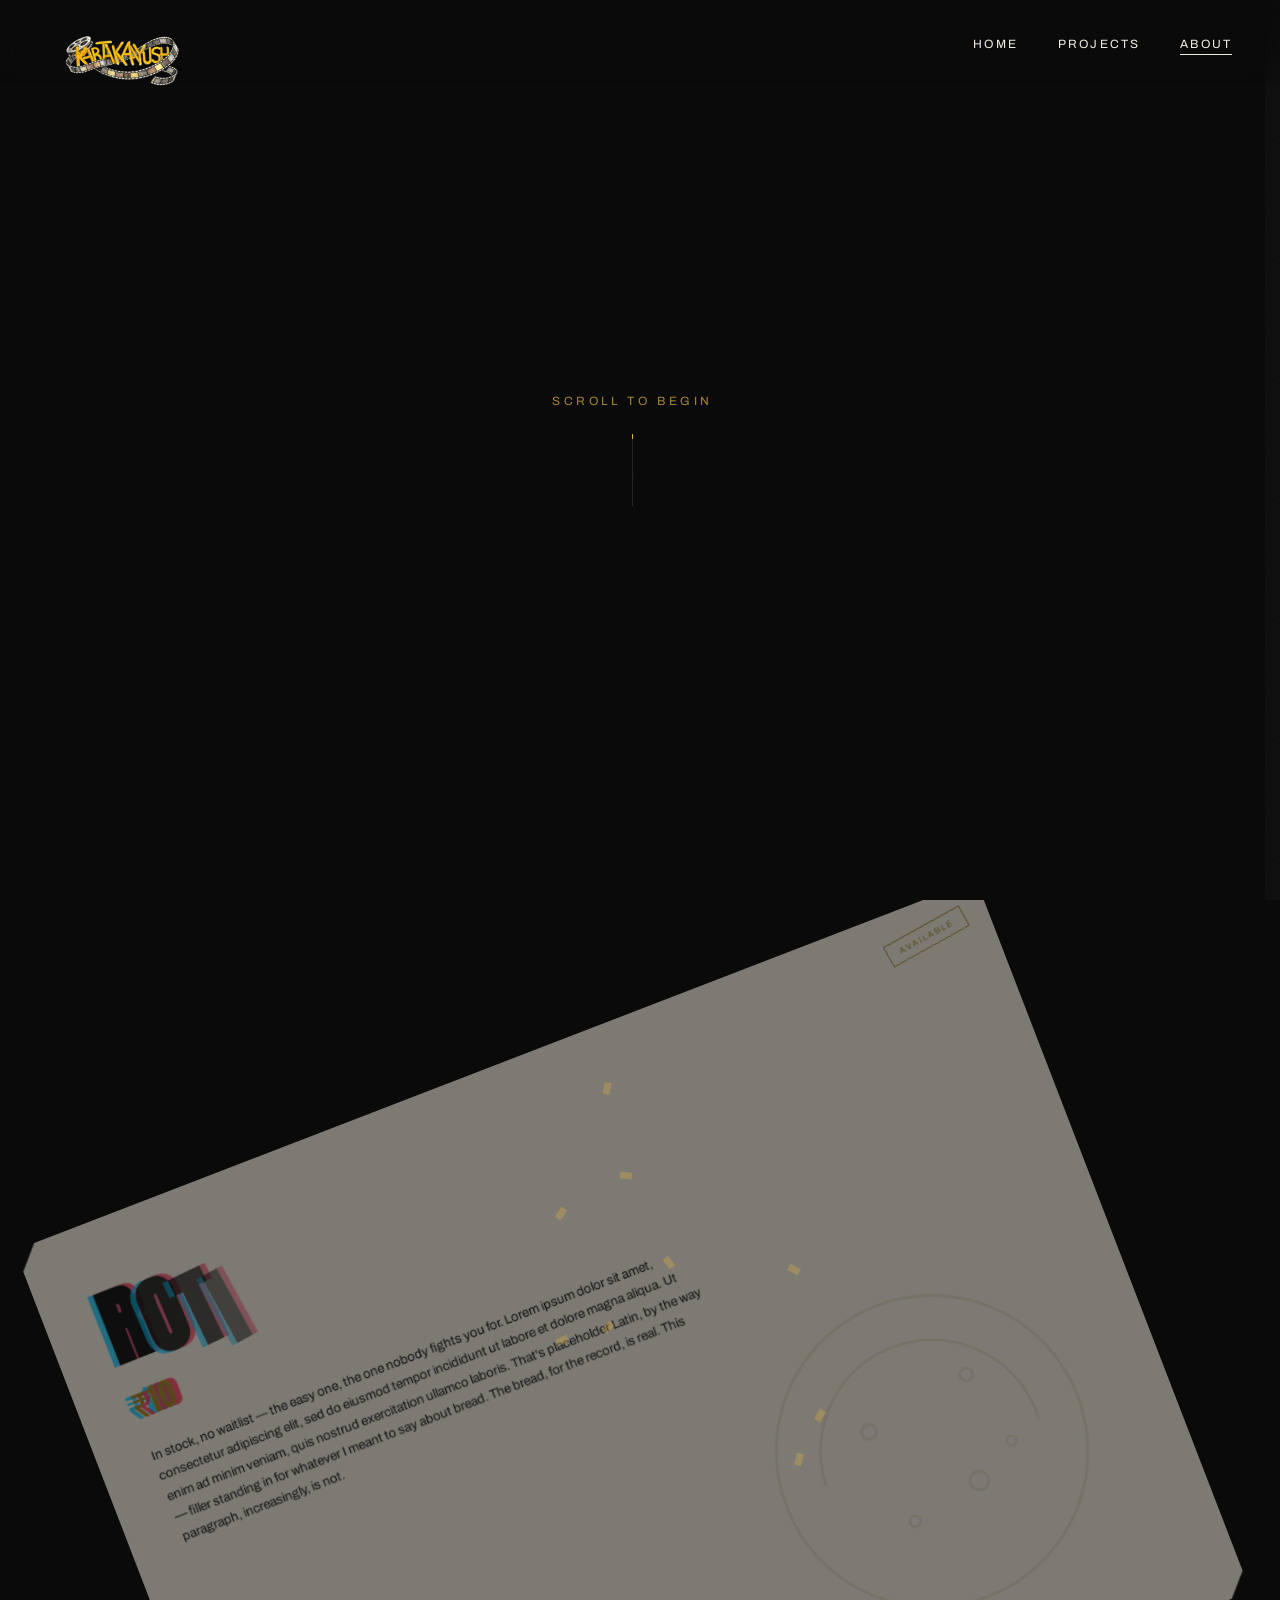
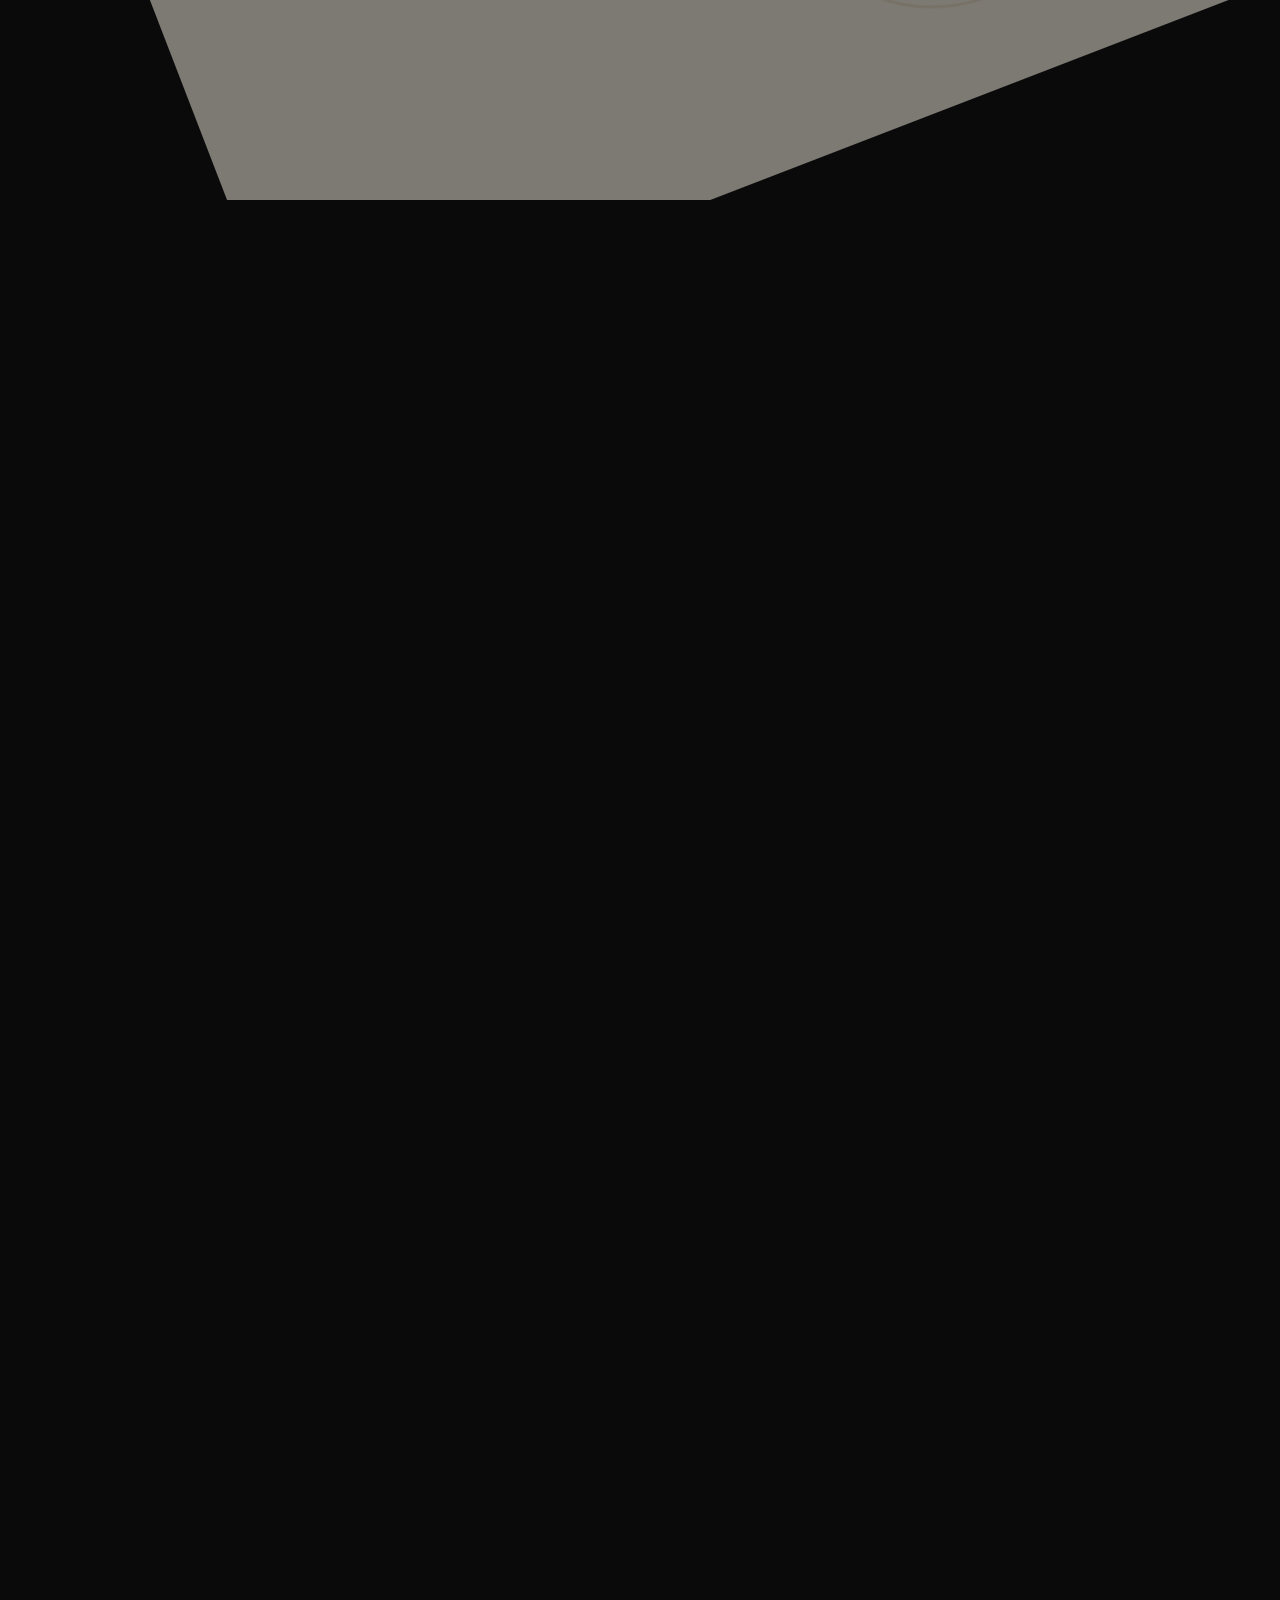
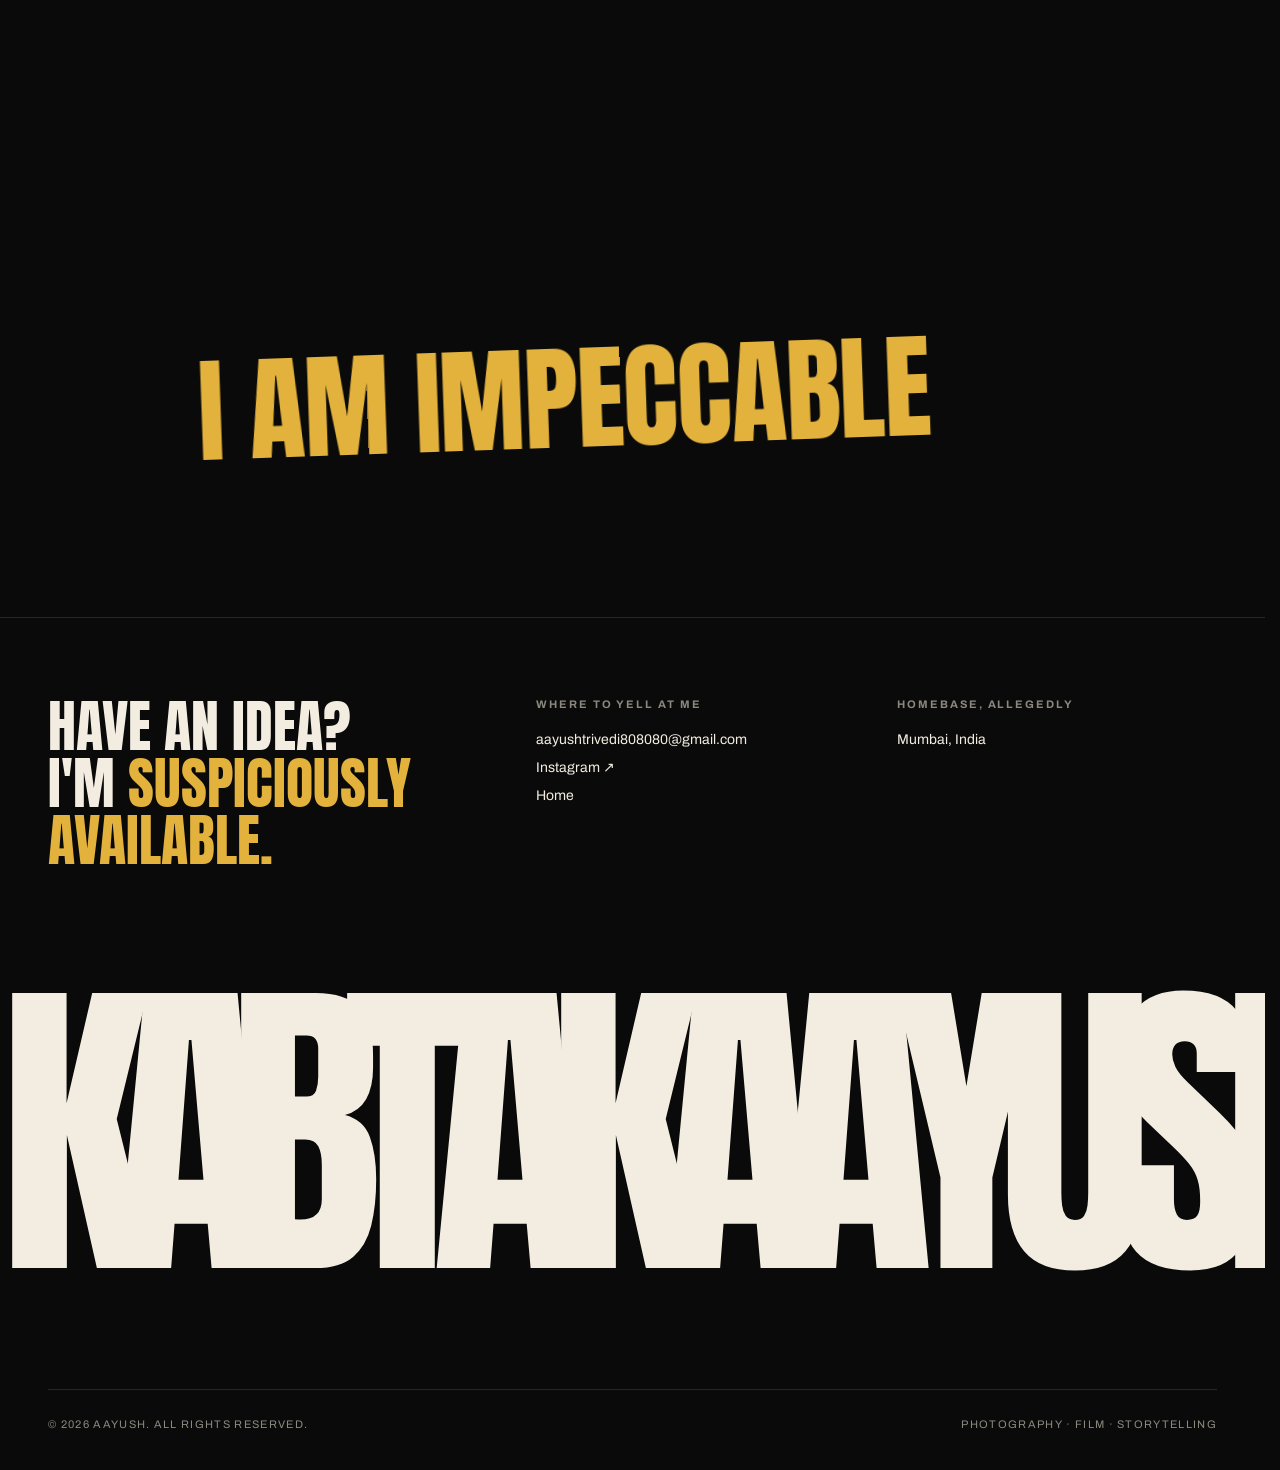
==== commit 11e8ae62: "v5" ====
--- a/about.html
+++ b/about.html
@@ -87,13 +87,14 @@
           <h2 class="listing__title">Roti</h2>
           <p class="listing__price">₹10</p>
           <p class="listing__status">
-            In stock, no waitlist — the easy one, the one nobody fights you
+            <span class="status-full">In stock, no waitlist — the easy one, the one nobody fights you
             for. Lorem ipsum dolor sit amet, consectetur adipiscing elit, sed
             do eiusmod tempor incididunt ut labore et dolore magna aliqua. Ut
             enim ad minim veniam, quis nostrud exercitation ullamco laboris.
             That's placeholder Latin, by the way — filler standing in for
             whatever I meant to say about bread. The bread, for the record,
-            is real. This paragraph, increasingly, is not.
+            is real. This paragraph, increasingly, is not.</span>
+            <span class="status-short">In stock, no waitlist — the easy one.</span>
           </p>
           <span class="listing__stamp">Available</span>
         </article>
@@ -111,14 +112,15 @@
           <h2 class="listing__title">Kapda</h2>
           <p class="listing__price">₹500</p>
           <p class="listing__status">
-            Sale rack, but it still counts — better than the alternative,
+            <span class="status-full">Sale rack, but it still counts — better than the alternative,
             which is nothing. Lorem ipsum dolor sit amet, consectetur
             adipiscing elit, sed do eiusmod tempor incididunt ut labore et
             dolore magna aliqua. Duis aute irure dolor in reprehenderit in
             voluptate velit esse cillum dolore. Yes, that's filler text doing
             a very convincing impression of a real sentence — turns out
             clothes and copy both get the cheap version first, and both
-            somehow still get worn in public.
+            somehow still get worn in public.</span>
+            <span class="status-short">Sale rack, but it still counts.</span>
           </p>
           <span class="listing__stamp">Available</span>
         </article>
@@ -151,13 +153,14 @@
           <h2 class="listing__title">Makaan</h2>
           <p class="listing__price">₹2.4 Cr</p>
           <p class="listing__status">
-            EMI: 847 years, give or take a generation — payable in
+            <span class="status-full">EMI: 847 years, give or take a generation — payable in
             instalments your descendants will inherit along with the debt.
             Lorem ipsum dolor sit amet, consectetur adipiscing elit, sed do
             eiusmod tempor incididunt ut labore et dolore magna aliqua, ut
             enim ad minim veniam. Felt right to pad the rest out with
             something equally fictional — the down payment was already
-            doing that job on its own.
+            doing that job on its own.</span>
+            <span class="status-short">EMI: 847 years, give or take a generation.</span>
           </p>
           <span class="listing__stamp listing__stamp--sold" aria-hidden="true">
             Sold out — to someone richer, forever
@@ -191,13 +194,14 @@
           <h2 class="listing__title">Art</h2>
           <p class="listing__price">Priceless.</p>
           <p class="listing__status">
-            Priceless — ask anyone who isn't buying, which is, conveniently,
+            <span class="status-full">Priceless — ask anyone who isn't buying, which is, conveniently,
             everyone. Lorem ipsum dolor sit amet, consectetur adipiscing
             elit, sed do eiusmod tempor incididunt ut labore et dolore magna
             aliqua, ut enim ad minim veniam, quis nostrud exercitation ullamco.
             Placeholder text, much like the art itself: open to
             interpretation, technically unfinished, and somehow still taking
-            up the whole frame.
+            up the whole frame.</span>
+            <span class="status-short">Priceless — ask anyone who isn't buying.</span>
           </p>
         </article>
       </div>
--- a/styles.css
+++ b/styles.css
@@ -731,6 +731,264 @@
 }
 
 /* ============================================================
+   MOBILE — inner-page compatibility (additive only)
+   Everything below is gated by max-width or pointer/touch
+   capability so the desktop experience is byte-for-byte
+   unchanged. Targets 360–430px phones; body copy ≥16px.
+   ============================================================ */
+
+/* ---- Compact nav: logo + all three links stay inline, smaller
+   type and tighter spacing, tap targets ≥44px. No hamburger. ---- */
+@media (max-width: 640px) {
+  :root {
+    /* Shorter bar on mobile so the page below isn't pushed down by
+       the oversized desktop badge. */
+    --nav-h: 60px;
+  }
+
+  .nav {
+    padding: 0 18px;
+    gap: 12px;
+  }
+
+  /* The desktop logo is a 200px badge overhanging the 84px bar by
+     design — on a 60px mobile bar that badge swamps the screen and
+     pushes layout. Shrink it to sit neatly inside the bar instead. */
+  .nav__logo {
+    height: 84px;
+    transform: translateY(8px);
+  }
+
+  .nav__links {
+    gap: 14px;
+    flex-shrink: 0;
+  }
+
+  .nav__links a {
+    font-size: 11px;
+    letter-spacing: 0.12em;
+    /* ≥44px tap target via vertical padding while keeping the bar
+       compact; negative margin keeps the visual baseline aligned. */
+    padding: 15px 2px;
+    margin: -15px 0;
+  }
+}
+
+/* Below ~400px, tighten one more notch so the three links never
+   wrap or clip against the logo. */
+@media (max-width: 400px) {
+  .nav { padding: 0 14px; }
+  .nav__links { gap: 11px; }
+  .nav__links a { font-size: 10px; letter-spacing: 0.08em; }
+  .nav__logo { height: 74px; }
+}
+
+/* ============================================================
+   projects.html (index) — touch layout
+   On touch/coarse-pointer devices the hover thumbnail preview
+   can't work, so we hide the right-hand preview column + centre
+   wordmark and turn each title row into a self-contained card
+   with an ALWAYS-VISIBLE inline thumbnail. A single tap on the
+   row navigates (the whole row is already an <a>). The
+   hover-preview JS is skipped on touch (see script.js) so there
+   are no ghost active/hover states.
+   ============================================================ */
+/* The inline-thumbnail layout is the right one for any *small* screen,
+   not only touch devices: a narrow desktop window, a touch-laptop that
+   reports a fine pointer, and every device emulator all need it too.
+   Keying it on width as well as pointer means the clean thumbnail-beside-
+   title layout shows whenever the hover-driven preview pane can't earn
+   its keep — and the JS flag in script.js mirrors this same condition. */
+@media (hover: none), (pointer: coarse), (max-width: 768px) {
+  /* Every selector below is parent-qualified (`.index …`, or `.index.index`
+     for the container itself) to lift specificity to (0,2,0). The base
+     `.index*` rules sit LATER in this file, so bare same-specificity
+     selectors here would lose the cascade to them and this layout would
+     only half-apply — the panes reappearing and the list keeping its
+     internal scroll. The prefix makes the small-screen layout win
+     regardless of source order. */
+  .index.index {
+    display: block;
+    grid-template-columns: none;
+    height: auto;
+    min-height: 0;
+    overflow: visible;
+    gap: 0;
+    padding: 0 20px 40px;
+    margin-top: var(--nav-h);
+  }
+
+  /* The centre wordmark and the right preview only make sense as
+     hover anchors — drop them entirely on small screens. */
+  .index .index__mark,
+  .index .index__preview {
+    display: none;
+  }
+
+  /* The whole page scrolls now, so the list is a plain block — no fixed
+     height, no internal scroll, no edge-fade mask. */
+  .index .index__list {
+    display: block;
+    height: auto;
+    max-height: none;
+    overflow: visible;
+    padding: 24px 0;
+    -webkit-mask-image: none;
+    mask-image: none;
+  }
+
+  /* Each row becomes a thumbnail-beside-title card. */
+  .index .index__item {
+    align-items: center;
+    gap: 16px;
+    padding: 16px 2px;
+    color: var(--cream);
+  }
+
+  /* Always-visible inline thumbnail, injected via ::before using the
+     row's own data-thumb attribute — no extra markup needed, and it
+     works for every project automatically. */
+  .index .index__item::before {
+    content: '';
+    flex: 0 0 auto;
+    width: 64px;
+    height: 80px;
+    background-image: var(--thumb);
+    background-size: cover;
+    background-position: center;
+    background-color: var(--black-soft);
+    border-radius: 2px;
+    filter: grayscale(0.35) brightness(0.92);
+  }
+
+  .index .index__num {
+    font-size: 12px;
+    color: var(--gold-dim);
+    flex: 0 0 auto;
+  }
+
+  .index .index__title {
+    /* No hover sweep on touch — keep it solid cream, sized to fit. */
+    font-size: clamp(24px, 7vw, 38px);
+    transform: none;
+    flex: 1 1 auto;
+    line-height: 0.98;
+  }
+
+  /* The hover gold-sweep overlay would just sit clipped at 0 forever
+     on touch; hide it so there's no half-rendered ghost. */
+  .index .index__title::before {
+    display: none;
+  }
+
+  /* The "View project →" cue was a hover affordance; the thumbnail +
+     whole-row tap is the affordance now. */
+  .index .index__cue {
+    display: none;
+  }
+}
+
+/* ============================================================
+   project.html (mosaic) — touch / small-screen polish
+   The grid already reflows to 1 column at ≤640px. The back button
+   gets a comfortable tap target here; the page-head padding and
+   mosaic image caps are handled in mobile blocks placed AFTER
+   their base rules (further down) so source order lets them win.
+   `.back-btn`'s base rule sits earlier in the file, so this
+   override correctly takes precedence at mobile widths.
+   ============================================================ */
+@media (max-width: 640px) {
+  .back-btn {
+    /* Comfortable tap target — taller, a touch more reach. */
+    padding: 15px 22px 15px 18px;
+    font-size: 12px;
+    margin-bottom: 24px;
+  }
+}
+
+/* ============================================================
+   about.html (listing) — small-screen rules live at the END of the
+   Listing CSS section instead of here, in narrowest-last source order
+   (640 → 430 → 360). Earlier this block sat before the desktop rules
+   and was overridden by a later `@media (max-width: 640px)` block,
+   so its 430px tuning was dead. See docs/about-phone-fit-plan.md.
+   ============================================================ */
+
+/* ============================================================
+   Global mobile polish
+   ============================================================ */
+@media (max-width: 640px) {
+  /* Footer wordmark is decorative and huge; keep it from being the
+     thing that introduces horizontal overflow. */
+  .footer {
+    padding: 64px 24px 32px;
+  }
+
+  /* Qualified with `.footer` for specificity (0,2,0): the base
+     `.footer__wordmark` rule (margin + font-size) sits LATER in the
+     file, so a bare selector here would lose the cascade to it and
+     these mobile values would never apply. */
+  .footer .footer__wordmark {
+    margin: 56px -24px 24px;
+    /* The base clamp(96px, 25vw, …) makes the word overrun the band on
+       phones, so `overflow: hidden` clips the last letter (the "h").
+       The mark's rendered width is ~4.6× its font-size; at 18vw it sits
+       comfortably inside the band with margin to spare, and
+       `justify-content: space-between` still spreads it flush edge-to-
+       edge — full word, no crop. */
+    font-size: clamp(40px, 18vw, 108px);
+  }
+
+  /* Body-copy floor: 16px on mobile for the small print blocks. */
+  .footer__col a,
+  .footer__col p {
+    font-size: 16px;
+  }
+}
+
+/* Footer per-letter hover "peek" must not get stuck on touch —
+   coarse pointers latch :hover until the next tap elsewhere. Strip
+   the hover transforms/colours entirely on no-hover devices so a
+   tapped letter never sticks lifted or gold. */
+@media (hover: none), (pointer: coarse) {
+  .footer__wordmark .char:hover,
+  .footer__wordmark .char:hover + .char,
+  .footer__wordmark .char:has(+ .char:hover),
+  .footer__wordmark--flicker .char:hover,
+  .footer__wordmark--flicker .char:hover + .char,
+  .footer__wordmark--flicker .char:has(+ .char:hover),
+  .footer__wordmark--piano .char:hover,
+  .footer__wordmark--piano .char:hover + .char,
+  .footer__wordmark--piano .char:has(+ .char:hover),
+  .footer__wordmark--piano .char:hover + .char + .char,
+  .footer__wordmark--piano .char:has(+ .char + .char:hover) {
+    color: var(--cream);
+    transform: none;
+    filter: none;
+    animation: none;
+  }
+}
+
+/* Touch can't hover, so the per-letter "peek" never fires there. Instead,
+   the first time the wordmark scrolls into view we sweep a single gold
+   ripple across it left-to-right — the same warm-and-lift language as the
+   hover, played once as a wave. script.js adds `.is-shimmer` and sets each
+   letter's `--ci` index (touch only, and never under reduced motion); the
+   staggered per-letter delay turns that index into the ripple. */
+@media (hover: none), (pointer: coarse) {
+  .footer__wordmark.is-shimmer .char {
+    animation: footer-char-shimmer 900ms var(--ease-out) both;
+    animation-delay: calc(var(--ci, 0) * 55ms);
+  }
+}
+
+@keyframes footer-char-shimmer {
+  0%,
+  100% { color: var(--cream); transform: none; }
+  45%  { color: var(--gold); transform: scale(1.08) translateY(-0.06em); }
+}
+
+/* ============================================================
    Page header (Projects)
    ============================================================ */
 .page-head {
@@ -792,6 +1050,37 @@
 
 .filters button.is-active::after {
   transform: scaleX(1);
+}
+
+/* Mobile page-head (project.html / projects.html) — placed AFTER the
+   base rules above so source order lets these win at mobile widths.
+   Smaller top padding (the nav bar is shorter on mobile) and a 16px
+   body-copy floor on the sub-line. */
+@media (max-width: 640px) {
+  .page-head {
+    padding: 120px 24px 48px;
+  }
+
+  .page-head__sub {
+    font-size: 16px;
+  }
+}
+
+/* Filter row stays usable on mobile: allow horizontal scroll if the
+   pills ever exceed the viewport, with comfortable tap spacing. (No
+   .filters markup ships on the owned pages today, but this keeps the
+   component mobile-ready if it's added.) */
+@media (max-width: 640px) {
+  .filters {
+    margin-top: 28px;
+    gap: 20px;
+    flex-wrap: wrap;
+  }
+
+  .filters button {
+    font-size: 13px;
+    padding: 10px 2px;
+  }
 }
 
 /* ============================================================
@@ -916,7 +1205,14 @@
   inset: 0;
   color: var(--gold);
   text-transform: inherit;
-  white-space: nowrap;
+  /* Must wrap exactly like the visible title underneath. `inset: 0` gives
+     this overlay the same box, and the text/font are identical, so default
+     (normal) wrapping breaks it at the same points — a long title like
+     "Water that was still" lands on two lines in BOTH layers and they stay
+     aligned. (Forcing `nowrap` here kept the gold on one line over a
+     two-line cream title, so the sweep showed a doubled/garbled word.) The
+     clip-path wipe then reveals the gold left-to-right across the whole
+     wrapped block. */
   clip-path: inset(0 100% 0 0);
   transition: clip-path 560ms var(--ease-out);
   pointer-events: none;
@@ -1263,28 +1559,21 @@
 }
 
 /* ============================================================
-   Space-void mosaic intro
+   Staggered mosaic reveal
    ------------------------------------------------------------
-   Phase 1: the full viewport goes dark (intro-armed, set only
-   when the user navigated here via a project title click).
-   Every project frame appears small in a loose, negative-space
-   grid and drifts gently as if weightless. User clicks anywhere.
-
-   Phase 2: click — frames simultaneously glide to their real
-   grid positions and scale up. The grid blurs as frames fly in
-   (lens rack-focus), then sharpens as they land. Scale uses a
-   spring-overshoot curve so the landing has weight.
-
-   Reveal: nav, back button, title, and meta stagger in once
-   the mosaic has settled into place.
-
-   Individual CSS `translate` and `scale` properties (not the
-   shorthand `transform`) carry the Phase-1 positioning so the
-   per-frame drift `@keyframes` can use `transform` freely —
-   the three properties compose without conflict.
+   When the visitor arrives by clicking a project title (the
+   `intro-armed` flag, set only on that path), the tiles assemble
+   straight into their real grid positions — each easing in from a
+   slight zoom + fade, staggered centre-outward — and then the page
+   chrome (nav, heading, back button) staggers in. No dark void, no
+   drifting frames, no "click anywhere" gate; script.js owns all the
+   timing inline. This file only holds the page back until the reveal
+   takes over. Direct loads / reloads skip all of this and get the
+   grid's plain per-tile load-fade.
    ============================================================ */
 
-/* While intro runs, hide all page chrome and lock scroll. */
+/* While the reveal runs, hold all page chrome back and lock scroll
+   so the tiles bloom into a still frame before anything else moves. */
 .intro-armed .nav,
 .intro-armed .page-head,
 .intro-armed .footer {
@@ -1297,74 +1586,17 @@
   overflow: hidden;
 }
 
-/* The Phase 1 JS sets `item.style.transition = 'none'` inline
-   synchronously inside mosaic:ready, before any rAF fires —
-   so the is-loaded transition is already cancelled by the time
-   frames fade in. !important is NOT used here: it would beat
-   inline styles and kill the Phase 1/2 JS transitions.        */
+/* script.js sets `item.style.transition = 'none'` + `opacity:0`
+   synchronously inside mosaic:ready, before any paint — this rule
+   turns mosaic.js's already-applied `is-loaded` state into a snap so
+   there is no flash to undo before the staggered settle begins.
+   !important is NOT used: it would beat the inline transitions the
+   reveal sets per tile and kill the animation.                      */
 .intro-armed .mosaic__item {
   transition: none;
 }
 
-/* Phase 1 click cue — position, typography, default hidden.
-   Opacity is driven entirely by JS inline styles so a slow
-   breathing pulse can be interrupted and snapped to zero
-   without any CSS-animation / inline-style cascade conflict.  */
-.intro-cue {
-  position: fixed;
-  bottom: clamp(24px, 4vh, 48px);
-  left: 50%;
-  transform: translateX(-50%);
-  z-index: 50;
-  pointer-events: none;
-  font-family: var(--text);
-  font-size: 10px;
-  letter-spacing: 0.3em;
-  text-transform: uppercase;
-  color: var(--gold);
-  opacity: 0;
-  white-space: nowrap;
-}
-
-/* Once the user clicks, JS adds this class — it locks opacity at 0
-   so no timing edge-case in the inline-style cleanup can re-show it. */
-.intro-cue.is-dismissed {
-  opacity: 0 !important;
-  transition: none !important;
-}
-
-/* ── Zero-gravity drift ──
-   Uses `transform` only so it composes freely with the
-   individual `translate` and `scale` FLIP properties.
-   Amplitude kept to 3-4 px + sub-degree rotation so frames
-   read as "floating" rather than "sliding".                  */
-@keyframes space-drift {
-  0%   { transform: translate(0px, 0px) rotate(0deg); }
-  30%  { transform: translate(var(--d-x1, 2px),  var(--d-y1, -3px)) rotate(var(--d-r1, 0.5deg)); }
-  65%  { transform: translate(var(--d-x2, -3px), var(--d-y2,  2px)) rotate(var(--d-r2, -0.4deg)); }
-  100% { transform: translate(0px, 0px) rotate(0deg); }
-}
-
-.mosaic__item.is-drifting {
-  animation: space-drift var(--drift-dur, 12s) ease-in-out infinite;
-  animation-delay: var(--drift-offset, 0s);
-}
-
-/* ── Phase 2 lens-focus blur ──
-   Applied to the grid container as frames fly in; simulates a
-   camera rack-focusing from distance (void) to close (mosaic).
-   Blur peaks during convergence then clears as frames land.    */
-@keyframes phase2-focus {
-  0%   { filter: blur(0px);  }
-  22%  { filter: blur(5px);  }
-  100% { filter: blur(0px);  }
-}
-
-.mosaic__grid.is-phase2-focusing {
-  animation: phase2-focus 950ms cubic-bezier(0.23, 1, 0.32, 1) forwards;
-}
-
-/* prefers-reduced-motion: skip intro entirely, show everything. */
+/* prefers-reduced-motion: skip the reveal entirely, show everything. */
 @media (prefers-reduced-motion: reduce) {
   .intro-armed .nav,
   .intro-armed .page-head,
@@ -1374,14 +1606,6 @@
   }
   .intro-armed .mosaic__item {
     transition: revert !important;
-  }
-  .mosaic__item.is-drifting {
-    animation: none;
-    transform: none;
-  }
-  /* Cue never shown — intro is skipped entirely. */
-  .intro-cue {
-    display: none;
   }
 }
 
@@ -1578,6 +1802,21 @@
   position: relative;
   width: min(135vmin, 2000px);
   height: min(118vmin, 1760px);
+}
+
+/* Phones & tablets: the 135vmin stage above is wider than the viewport
+   on purpose for the desktop "slapped on the table" crop — but on small
+   screens that crop eats the card's copy and corner illustration. Rein
+   the stage inside the viewport (still large, just no longer overflowing)
+   and let listing.js gentle the tilt (see `rotScale`) so the rotated
+   corners stay on-screen. The card stays centred via its own
+   left/top:50% + translate pair, so nothing else needs to move. Type and
+   art are sized in % / vmin, so both shrink in step and remain readable. */
+@media (max-width: 980px) {
+  .listing__stage {
+    width: min(82vw, 600px);
+    height: min(66vh, 740px);
+  }
 }
 
 /* Each card starts dead-centre, scaled down and invisible —
@@ -1726,6 +1965,14 @@
   color: var(--black-soft);
 }
 
+/* Desktop shows the full paragraph; phones swap to a single trimmed line.
+   Both variants live inside the same `.listing__status` element so
+   listing.js's parallax (which queries `.listing__status` once) keeps
+   working untouched. The phone swap is in the phone breakpoint at the end
+   of this section. */
+.listing__status .status-full { display: inline; }
+.listing__status .status-short { display: none; }
+
 /* Makaan carries the longest copy on the stage — and shares it with
    a stamp landing dead-centre. Pull the type down a notch and tighten
    the measure so the sentence reads cleanly in the space the stamp
@@ -1836,17 +2083,96 @@
   }
 }
 
+/* ─────────────────────────────────────────────────────────────
+   Phone reflow — narrowest-last so the most specific breakpoint
+   wins by source order. Decisions documented in:
+     docs/about-phone-fit-plan.md
+     docs/adr/0003-listing-keeps-scrub-on-phones.md
+   The reduced-motion stacked fallback above is untouched: on phones
+   we keep the scrub and trim the copy instead of falling back to it.
+   ───────────────────────────────────────────────────────────── */
+
 @media (max-width: 640px) {
+  /* dvh keeps the centred card from jumping when the mobile address
+     bar shows/hides. `100vh` is declared first as the fallback for
+     browsers that don't support dvh — the dvh line overrides it
+     where supported. .listing__pin stays in vh: it sets the scroll
+     runway's *length*, not visible height, and dvh there would
+     resize the runway mid-scroll. */
+  .listing__viewport {
+    height: 100vh;
+    height: 100dvh;
+    /* The fixed top nav (.nav) floats over the viewport at z-index
+       100. The viewport is a centring flex column, so padding-top
+       shrinks the centring box and pushes the card cleanly below
+       the nav band — no manual offsets, the card just re-centres
+       in the remaining space. */
+    padding-top: var(--nav-h);
+  }
+
   .listing__stage {
-    width: min(96vw, 560px);
-    height: min(86vh, 760px);
-  }
+    width: min(92vw, 520px);
+    /* Derived from the *visible* viewport (dvh), minus rough nav room,
+       so the stage can't outgrow what the visitor actually sees on a
+       short phone. */
+    height: min(70dvh, 700px);
+  }
+
   .listing__card {
-    padding: 40px 32px;
-    gap: 18px;
-  }
+    /* Tighter padding makes more of the card's interior usable for
+       the trimmed copy without pinching the title. */
+    padding: 28px 22px;
+    gap: 16px;
+  }
+
+  /* Trimmed-status swap: full paragraph hidden, short line shown.
+     Both live inside the same `.listing__status` element, so
+     listing.js's selector still finds the one parallax target. */
+  .listing__status .status-full { display: none; }
+  .listing__status .status-short { display: inline; }
+
+  /* The trimmed line is one short sentence — no need for a narrow
+     measure to keep it readable, and Makaan no longer needs to dodge
+     the SOLD stamp width since the line is already short. */
+  .listing__status,
   .listing__card--makaan .listing__status {
-    max-width: 70%;
+    max-width: 100%;
+    font-size: 16px;
+    line-height: 1.55;
+  }
+}
+
+@media (max-width: 430px) {
+  .listing__stage {
+    width: min(94vw, 440px);
+    height: min(68dvh, 620px);
+  }
+
+  .listing__card {
+    padding: 24px 20px;
+    gap: 14px;
+  }
+
+  /* "Makaan" can otherwise overrun the card at the narrowest widths.
+     Lower the floor enough that the longest title still fits on one
+     line at 320–430px. */
+  .listing__title {
+    font-size: clamp(48px, 14vmin, 184px);
+  }
+}
+
+@media (max-width: 360px) {
+  .listing__stage {
+    width: min(96vw, 360px);
+    height: min(66dvh, 560px);
+  }
+
+  .listing__card {
+    padding: 20px 18px;
+  }
+
+  .listing__title {
+    font-size: clamp(44px, 14vmin, 184px);
   }
 }
 
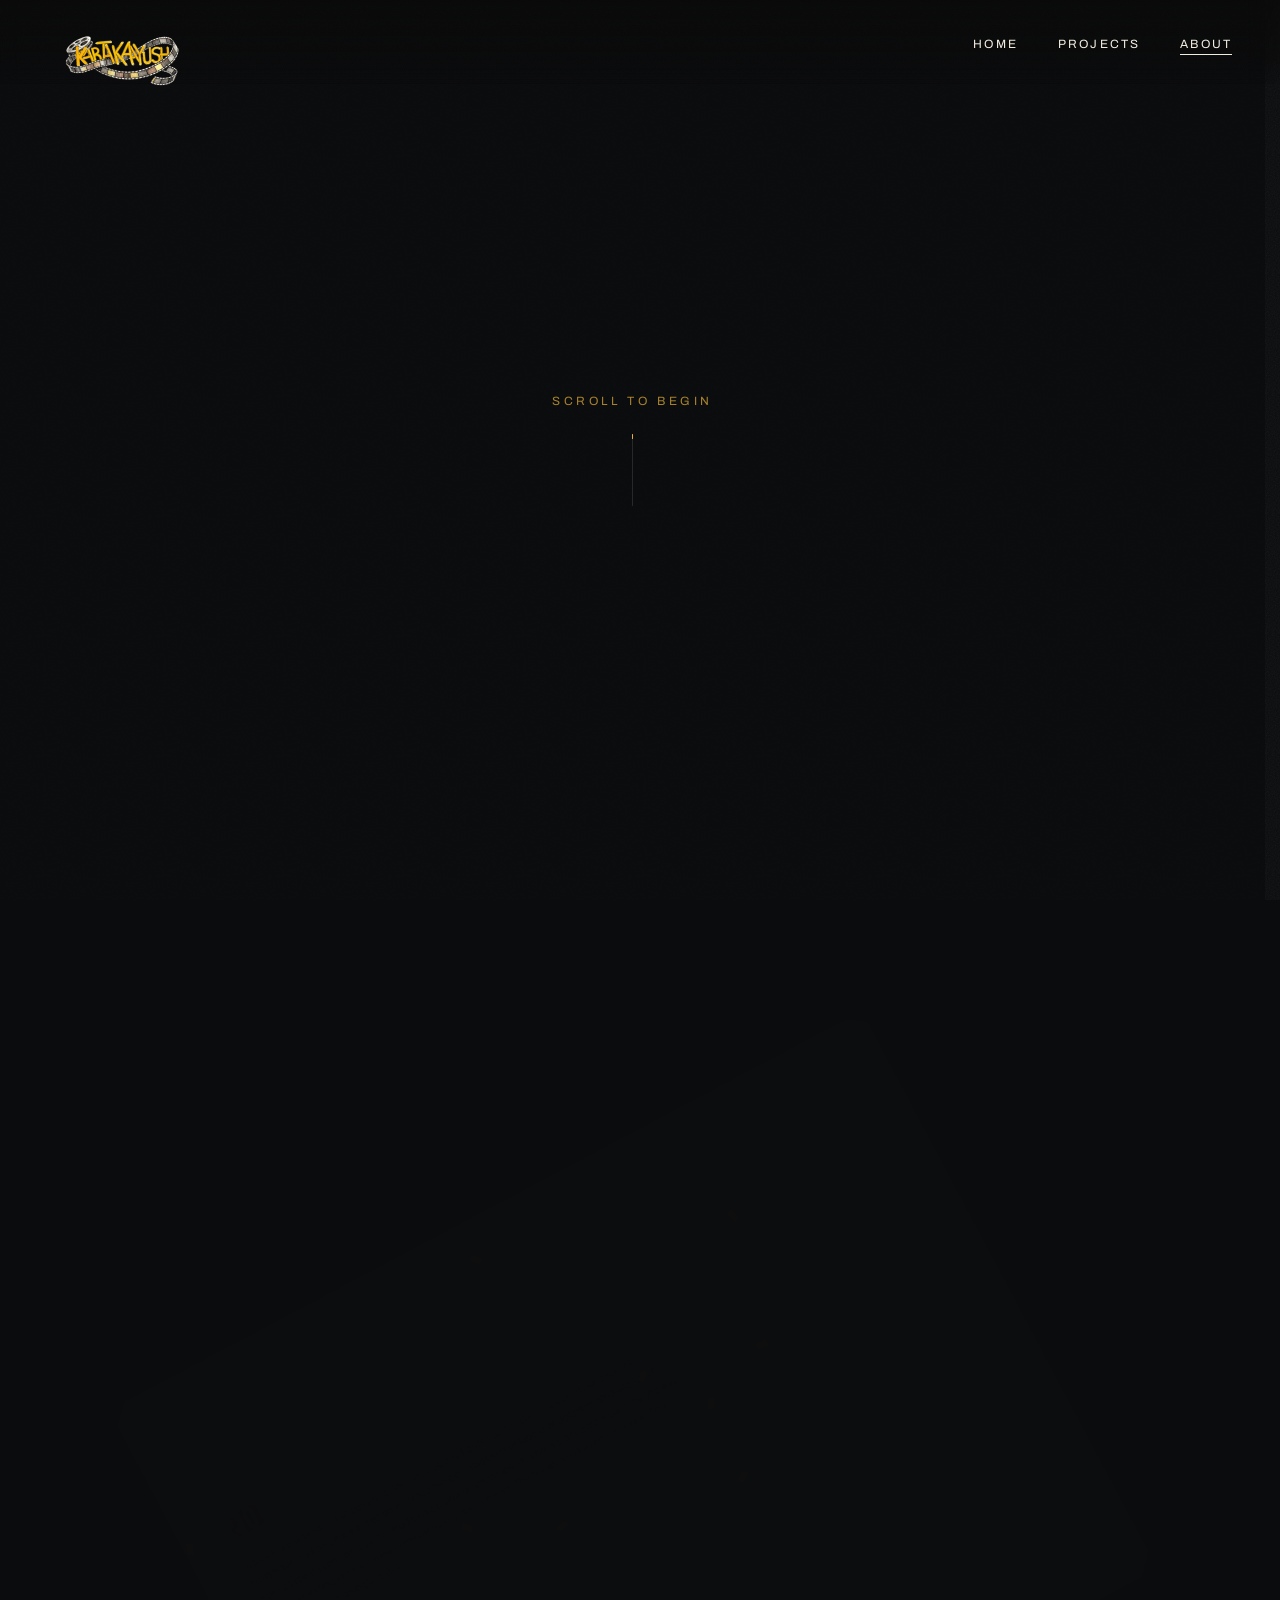
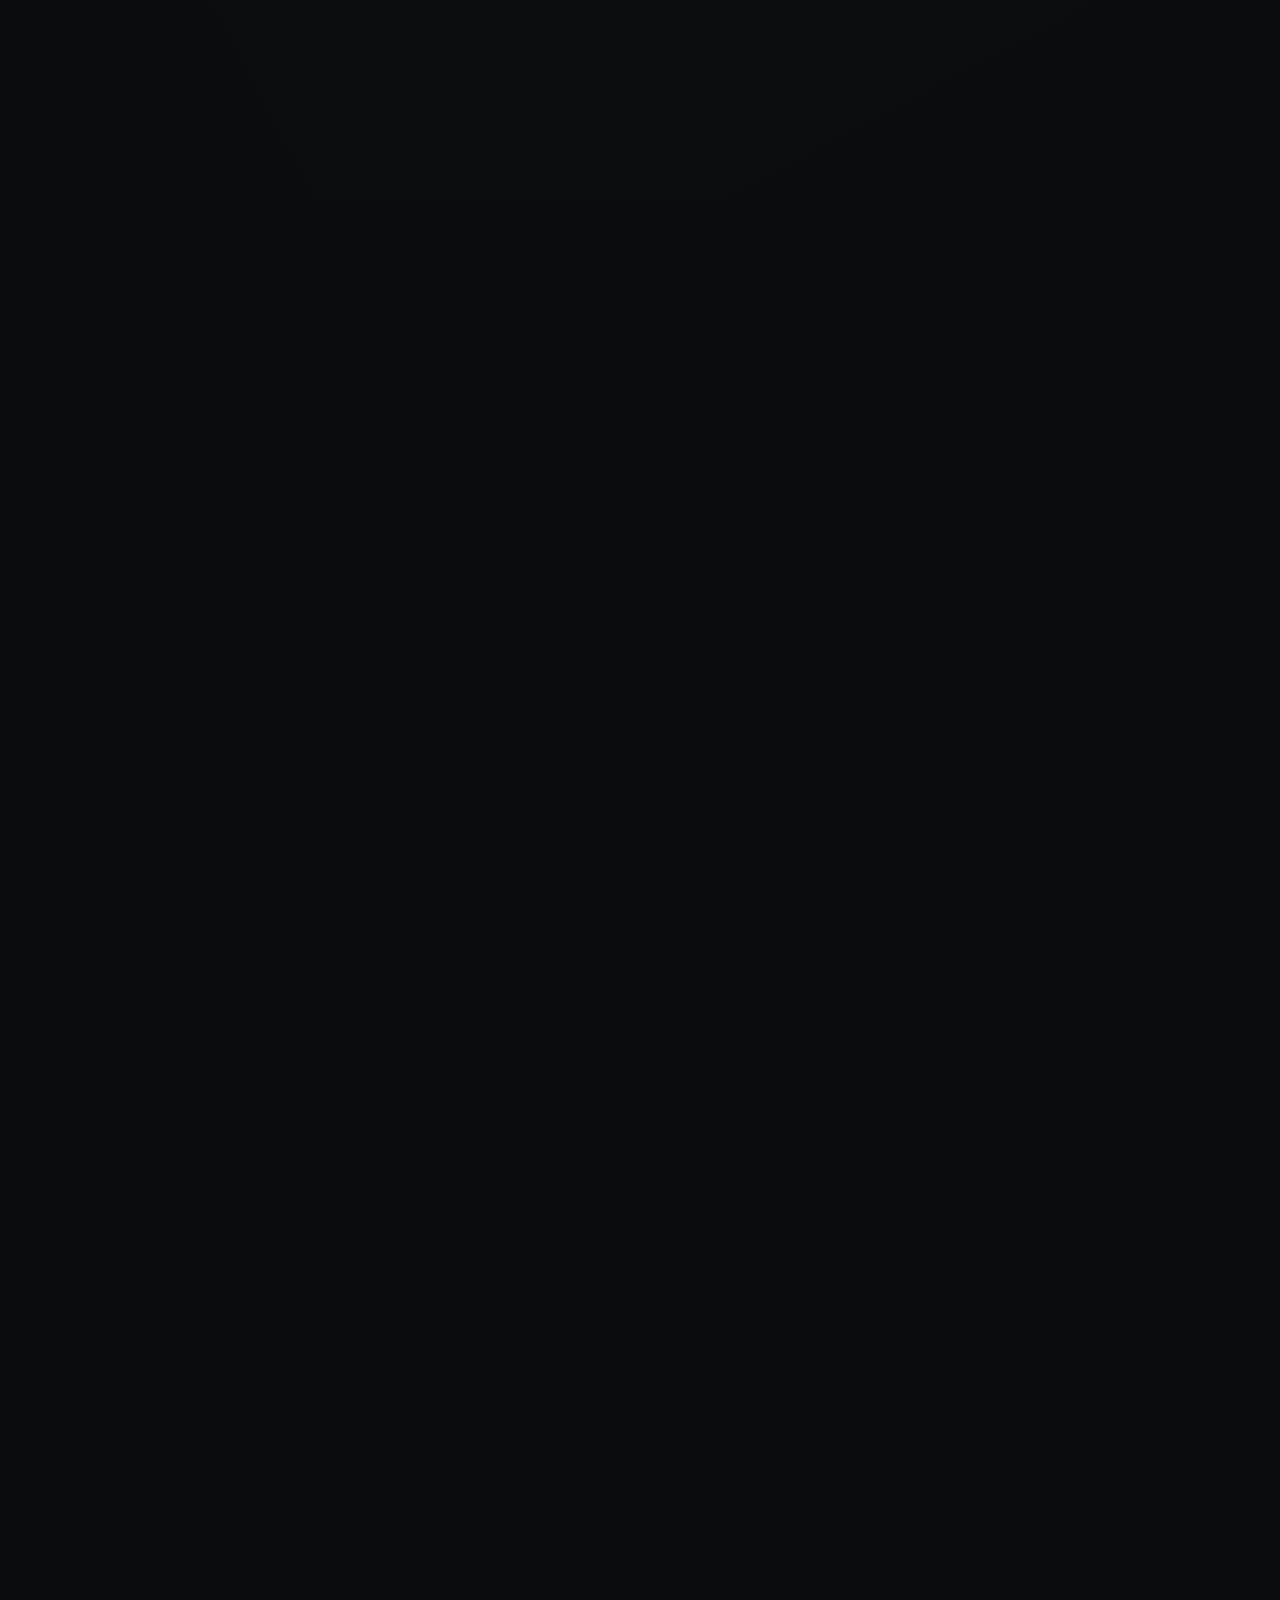
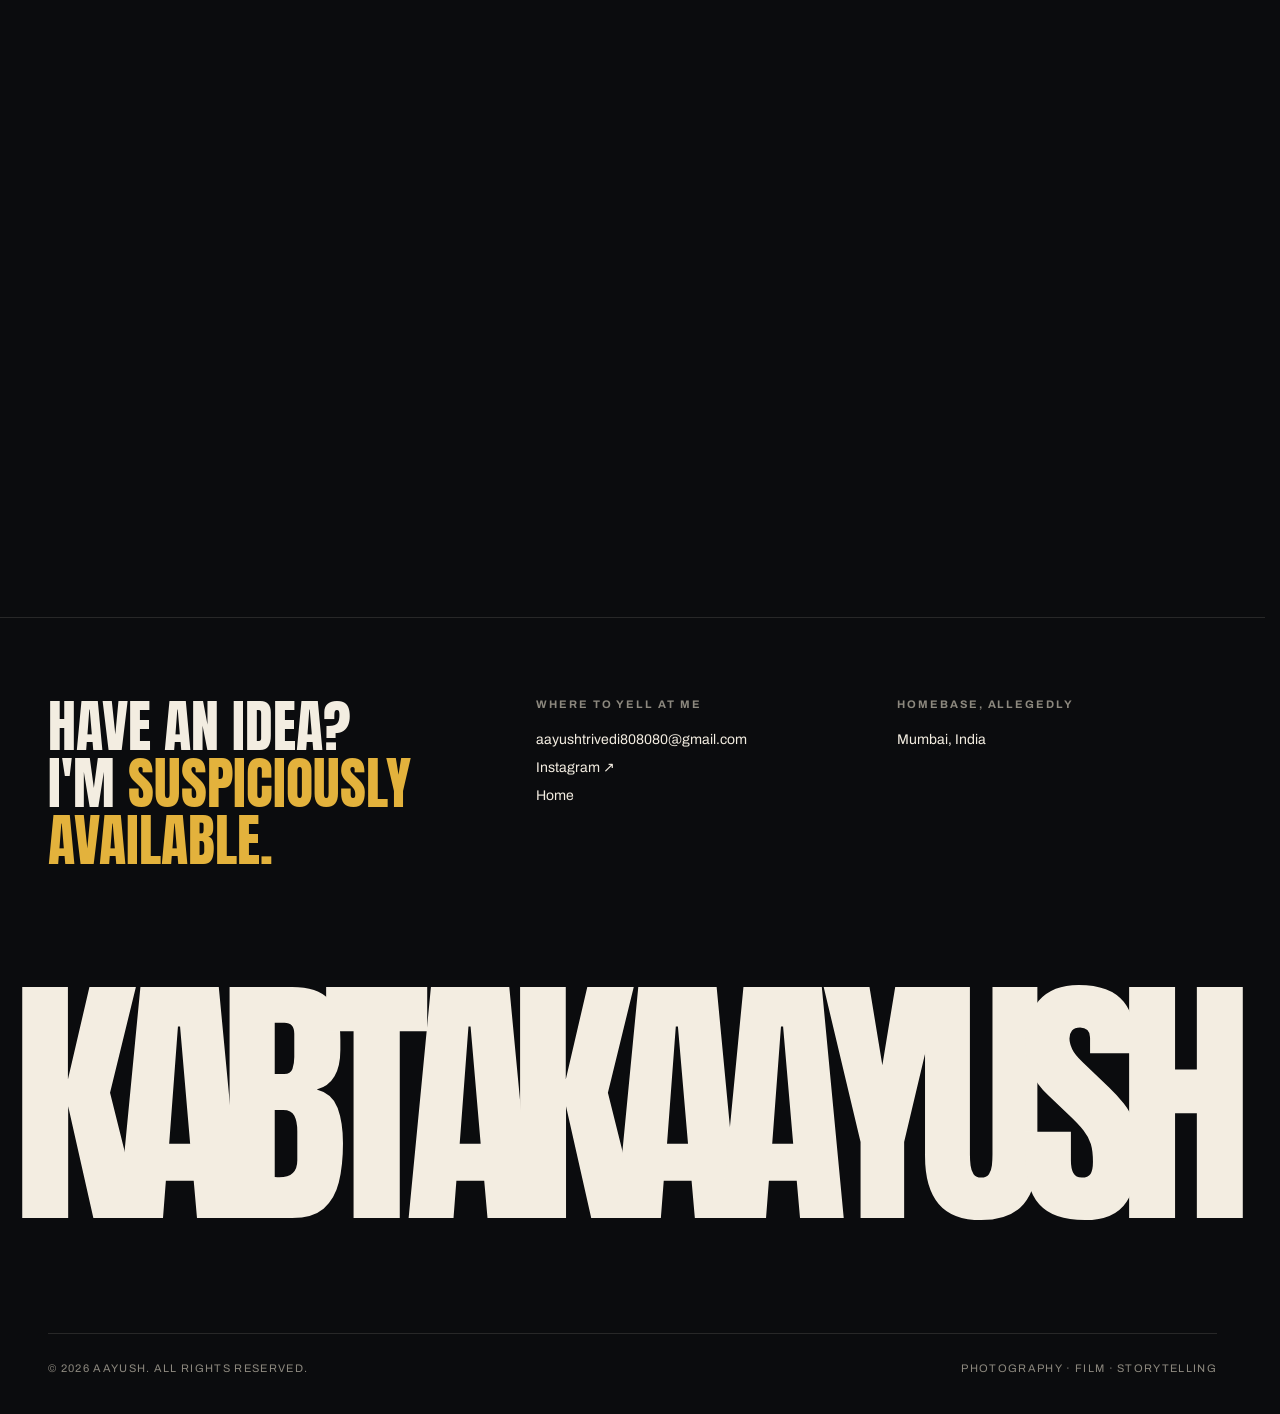
==== commit 813edc32: "v31" ====
--- a/about.html
+++ b/about.html
@@ -241,6 +241,7 @@
     </div>
   </footer>
 
+  <script src="hour-tint.js"></script>
   <script src="script.js"></script>
   <script src="listing.js?v=4"></script>
 </body>
--- a/styles.css
+++ b/styles.css
@@ -32,7 +32,10 @@
 
 html {
   overflow-x: hidden;
-  scroll-behavior: smooth;
+  /* Do NOT re-add `scroll-behavior: smooth` globally: it double-animates
+     listing.js's per-frame snap-to-beat `scrollTo` (listing.js ~367/373).
+     admin.html's explicit `scrollIntoView({ behavior: 'smooth' })` calls
+     opt in to smoothness on their own and are unaffected. */
   /* Reserve the scrollbar lane at all times so the layout never shifts
      when a scrollbar appears or disappears (e.g. at intro end on
      Windows where classic scrollbars consume ~17 px of page width). */
@@ -40,7 +43,11 @@
 }
 
 body {
-  background: var(--black);
+  /* The Hour (Phase 1) — see hour-tint.js. The grade lands here, on the
+     page's negative space, and nowhere else. Falls back to --black when
+     hour-tint.js hasn't yet set --hour-tint (first paint, no-JS, or
+     prefers-contrast: more). */
+  background: var(--hour-tint, var(--black));
   color: var(--cream);
   font-family: var(--text);
   -webkit-font-smoothing: antialiased;
@@ -49,6 +56,15 @@
      hand `pointer` back explicitly to links and other clickable
      elements below, so only genuinely interactive things look it. */
   cursor: default;
+  /* Belt to the `html { overflow-x: hidden }` suspenders above.
+     On Android Chrome, `overflow-x: hidden` on `html` alone hides
+     the scrollbar but still lets the layout viewport widen to
+     contain children that overflow during the first paint —
+     triggering shrink-to-fit and the "tablet flash" on phones.
+     `clip` on `body` prevents the widening without creating a
+     scroll container or extra paint pass. */
+  overflow-x: clip;
+  max-width: 100%;
 }
 
 /* Home page only — the landing experience is a single fixed
@@ -63,6 +79,18 @@
   body.is-landing {
     height: auto;
     overflow: visible;
+  }
+}
+
+/* The Hour (Phase 1) — contrast-safe override. When the system asks for
+   more contrast, the grade is OFF entirely and the page background pins
+   to neutral --black. Legibility is never traded for atmosphere. The
+   JS half (hour-tint.js) also detects this and skips updates, but this
+   rule wins regardless via !important so the contract holds even if the
+   script is blocked. */
+@media (prefers-contrast: more) {
+  body {
+    background: var(--black) !important;
   }
 }
 
@@ -128,8 +156,10 @@
   transition: opacity 160ms var(--ease-out);
 }
 
-.nav__mark:hover {
-  opacity: 0.7;
+@media (hover: hover) and (pointer: fine) {
+  .nav__mark:hover {
+    opacity: 0.7;
+  }
 }
 
 .nav__logo {
@@ -257,6 +287,41 @@
   }
 }
 
+/* Scrolled state — once the header has scrolled away, script.js adds
+   `is-floating` so the back control detaches to a fixed top-left corner
+   and stays reachable. Held at low opacity so it never competes with the
+   mosaic, rising to full opacity on hover/focus. The `[data-reveal]`
+   qualifier is here only to out-specify `[data-reveal].is-visible`
+   (which also sets opacity and sits later in this file); the back button
+   always carries that attribute, so the low-opacity dim actually wins. */
+.back-btn[data-reveal].is-floating {
+  position: fixed;
+  top: calc(var(--nav-h) + 14px);
+  left: 24px;
+  /* Above the nav (z-index 100): the nav's oversized wordmark logo (a
+     link to the home page) overflows below the bar and would otherwise
+     sit over this button and swallow the click — which is exactly the
+     "works on mobile, dead on desktop" bug, since the desktop logo is
+     the tall one. Sitting on top keeps the back control clickable. */
+  z-index: 110;
+  margin: 0;
+  opacity: 0.32;
+  background: rgba(10, 10, 10, 0.55);
+  backdrop-filter: blur(8px);
+  -webkit-backdrop-filter: blur(8px);
+}
+
+.back-btn[data-reveal].is-floating:hover,
+.back-btn[data-reveal].is-floating:focus-visible {
+  opacity: 1;
+}
+
+@media (prefers-reduced-motion: reduce) {
+  .back-btn.is-floating {
+    transition: opacity 240ms var(--ease-out);
+  }
+}
+
 .sprocket {
   display: flex;
   gap: 10px;
@@ -275,11 +340,11 @@
    ============================================================ */
 [data-reveal] {
   opacity: 0;
-  transform: translateY(28px);
-  filter: blur(6px);
-  transition: opacity 700ms var(--ease-out),
-              transform 700ms var(--ease-out),
-              filter 700ms var(--ease-out);
+  transform: translateY(20px);
+  filter: blur(4px);
+  transition: opacity 520ms var(--ease-out),
+              transform 520ms var(--ease-out),
+              filter 520ms var(--ease-out);
 }
 
 [data-reveal].is-visible {
@@ -288,10 +353,10 @@
   filter: blur(0);
 }
 
-[data-reveal-delay="1"] { transition-delay: 80ms; }
-[data-reveal-delay="2"] { transition-delay: 160ms; }
-[data-reveal-delay="3"] { transition-delay: 240ms; }
-[data-reveal-delay="4"] { transition-delay: 320ms; }
+[data-reveal-delay="1"] { transition-delay: 60ms; }
+[data-reveal-delay="2"] { transition-delay: 120ms; }
+[data-reveal-delay="3"] { transition-delay: 180ms; }
+[data-reveal-delay="4"] { transition-delay: 240ms; }
 
 /* ============================================================
    Hero
@@ -480,12 +545,13 @@
   object-fit: cover;
   display: block;
   transition: transform 600ms var(--ease-out), filter 600ms var(--ease-out);
-  filter: grayscale(0.55) contrast(1.05);
-}
-
-.landing__frame:hover img {
-  transform: scale(1.05);
-  filter: grayscale(0) contrast(1.05);
+  filter: contrast(1.05);
+}
+
+@media (hover: hover) and (pointer: fine) {
+  .landing__frame:hover img {
+    transform: scale(1.05);
+  }
 }
 
 .landing__frame {
@@ -604,124 +670,12 @@
   border-color: var(--line);
 }
 
-/* ============================================================
-   Project grid cards
-   ============================================================ */
-.grid {
-  display: grid;
-  grid-template-columns: repeat(3, 1fr);
-  gap: 1px;
-  background: var(--black);
-}
-
-.card {
-  position: relative;
-  background: var(--black);
-  aspect-ratio: 4 / 5;
-  overflow: hidden;
-}
-
-.card__media {
-  position: absolute;
-  inset: 0;
-}
-
-.card__media img,
-.card__media video {
-  width: 100%;
-  height: 100%;
-  object-fit: cover;
-  filter: grayscale(0.6) brightness(0.8);
-  transform: scale(1.06);
-  transition: transform 700ms var(--ease-out), filter 500ms var(--ease-out);
-}
-
-.card:hover .card__media img,
-.card:hover .card__media video {
-  transform: scale(1);
-  filter: grayscale(0) brightness(0.92);
-}
-
-.card__overlay {
-  position: absolute;
-  inset: 0;
-  display: flex;
-  flex-direction: column;
-  justify-content: flex-end;
-  padding: 28px;
-  background: linear-gradient(to top, rgba(10,10,10,0.92) 0%, rgba(10,10,10,0.05) 60%);
-}
-
-.card__type {
-  align-self: flex-start;
-  font-size: 10px;
-  letter-spacing: 0.18em;
-  text-transform: uppercase;
-  color: var(--gold);
-  border: 1px solid var(--gold-dim);
-  padding: 5px 10px;
-  margin-bottom: auto;
-  opacity: 0;
-  transform: translateY(-6px);
-  transition: opacity 200ms var(--ease-out), transform 200ms var(--ease-out);
-}
-
-.card:hover .card__type {
-  opacity: 1;
-  transform: translateY(0);
-}
-
-.card__title {
-  font-family: var(--display);
-  font-size: clamp(22px, 2.6vw, 30px);
-  text-transform: uppercase;
-  line-height: 1.05;
-  transform: translateY(8px);
-  transition: transform 280ms var(--ease-out);
-}
-
-.card:hover .card__title {
-  transform: translateY(0);
-}
-
-.card__meta {
-  margin-top: 8px;
-  font-size: 11px;
-  letter-spacing: 0.14em;
-  text-transform: uppercase;
-  color: var(--grey);
-  opacity: 0;
-  transform: translateY(8px);
-  transition: opacity 220ms var(--ease-out) 40ms, transform 220ms var(--ease-out) 40ms;
-}
-
-.card:hover .card__meta {
-  opacity: 1;
-  transform: translateY(0);
-}
-
-@media (hover: hover) and (pointer: fine) {
-  .card::after {
-    content: '';
-    position: absolute;
-    inset: 0;
-    border: 1px solid transparent;
-    transition: border-color 240ms var(--ease-out);
-    pointer-events: none;
-  }
-  .card:hover::after {
-    border-color: var(--gold);
-  }
-}
-
 @media (max-width: 980px) {
-  .grid { grid-template-columns: repeat(2, 1fr); }
   .landing__copy-wrap { bottom: 50vh; }
   .landing__reel { height: 50vh; }
 }
 
 @media (max-width: 640px) {
-  .grid { grid-template-columns: 1fr; }
   .nav { padding: 0 24px; }
   .nav__links { gap: 22px; }
   .section { padding-left: 24px; padding-right: 24px; }
@@ -793,101 +747,6 @@
    hover-preview JS is skipped on touch (see script.js) so there
    are no ghost active/hover states.
    ============================================================ */
-/* The inline-thumbnail layout is the right one for any *small* screen,
-   not only touch devices: a narrow desktop window, a touch-laptop that
-   reports a fine pointer, and every device emulator all need it too.
-   Keying it on width as well as pointer means the clean thumbnail-beside-
-   title layout shows whenever the hover-driven preview pane can't earn
-   its keep — and the JS flag in script.js mirrors this same condition. */
-@media (hover: none), (pointer: coarse), (max-width: 768px) {
-  /* Every selector below is parent-qualified (`.index …`, or `.index.index`
-     for the container itself) to lift specificity to (0,2,0). The base
-     `.index*` rules sit LATER in this file, so bare same-specificity
-     selectors here would lose the cascade to them and this layout would
-     only half-apply — the panes reappearing and the list keeping its
-     internal scroll. The prefix makes the small-screen layout win
-     regardless of source order. */
-  .index.index {
-    display: block;
-    grid-template-columns: none;
-    height: auto;
-    min-height: 0;
-    overflow: visible;
-    gap: 0;
-    padding: 0 20px 40px;
-    margin-top: var(--nav-h);
-  }
-
-  /* The centre wordmark and the right preview only make sense as
-     hover anchors — drop them entirely on small screens. */
-  .index .index__mark,
-  .index .index__preview {
-    display: none;
-  }
-
-  /* The whole page scrolls now, so the list is a plain block — no fixed
-     height, no internal scroll, no edge-fade mask. */
-  .index .index__list {
-    display: block;
-    height: auto;
-    max-height: none;
-    overflow: visible;
-    padding: 24px 0;
-    -webkit-mask-image: none;
-    mask-image: none;
-  }
-
-  /* Each row becomes a thumbnail-beside-title card. */
-  .index .index__item {
-    align-items: center;
-    gap: 16px;
-    padding: 16px 2px;
-    color: var(--cream);
-  }
-
-  /* Always-visible inline thumbnail, injected via ::before using the
-     row's own data-thumb attribute — no extra markup needed, and it
-     works for every project automatically. */
-  .index .index__item::before {
-    content: '';
-    flex: 0 0 auto;
-    width: 64px;
-    height: 80px;
-    background-image: var(--thumb);
-    background-size: cover;
-    background-position: center;
-    background-color: var(--black-soft);
-    border-radius: 2px;
-    filter: grayscale(0.35) brightness(0.92);
-  }
-
-  .index .index__num {
-    font-size: 12px;
-    color: var(--gold-dim);
-    flex: 0 0 auto;
-  }
-
-  .index .index__title {
-    /* No hover sweep on touch — keep it solid cream, sized to fit. */
-    font-size: clamp(24px, 7vw, 38px);
-    transform: none;
-    flex: 1 1 auto;
-    line-height: 0.98;
-  }
-
-  /* The hover gold-sweep overlay would just sit clipped at 0 forever
-     on touch; hide it so there's no half-rendered ghost. */
-  .index .index__title::before {
-    display: none;
-  }
-
-  /* The "View project →" cue was a hover affordance; the thumbnail +
-     whole-row tap is the affordance now. */
-  .index .index__cue {
-    display: none;
-  }
-}
-
 /* ============================================================
    project.html (mosaic) — touch / small-screen polish
    The grid already reflows to 1 column at ≤640px. The back button
@@ -904,6 +763,14 @@
     font-size: 12px;
     margin-bottom: 24px;
   }
+
+  /* Tuck the floating control nearer the edge below the shorter nav.
+     Matches the desktop selector's specificity so these win. */
+  .back-btn[data-reveal].is-floating {
+    top: calc(var(--nav-h) + 10px);
+    left: 16px;
+    padding: 11px 16px;
+  }
 }
 
 /* ============================================================
@@ -929,7 +796,10 @@
      file, so a bare selector here would lose the cascade to it and
      these mobile values would never apply. */
   .footer .footer__wordmark {
-    margin: 56px -24px 24px;
+    /* Leave a small viewport gutter on each side (footer padding is
+       24px, this margin is -16px → 8px visible gap) so the first/last
+       glyph never touches the screen edge at any phone width. */
+    margin: 56px -16px 24px;
     /* The base clamp(96px, 25vw, …) makes the word overrun the band on
        phones, so `overflow: hidden` clips the last letter (the "h").
        The mark's rendered width is ~4.6× its font-size; at 18vw it sits
@@ -947,25 +817,42 @@
 }
 
 /* Footer per-letter hover "peek" must not get stuck on touch —
-   coarse pointers latch :hover until the next tap elsewhere. Strip
-   the hover transforms/colours entirely on no-hover devices so a
-   tapped letter never sticks lifted or gold. */
+   coarse pointers latch :hover until the next tap elsewhere, and once
+   a WAAPI press (the Glissando) finishes and clears itself, that
+   latched :hover would reassert and pull the letter back down + gold.
+   Strip the hover transforms/colours entirely on no-hover devices so a
+   tapped letter never sticks lifted or gold.
+
+   Each selector is qualified with the `.footer` ancestor purely for
+   specificity: the real `:hover` press rules live much LATER in the
+   file (the `--piano` block), so at equal specificity they would win on
+   source order and this neutraliser would do nothing. The extra `.footer`
+   class lifts every selector here one notch above its counterpart so the
+   reset wins regardless of source order.
+
+   Deliberately resets colour/transform only — NOT `animation`. Every
+   `.char` permanently carries the once-per-load scroll-in shimmer
+   (`is-shimmer` → `footer-char-shimmer`, finished + held via `both`).
+   Toggling `animation: none` on here (during the latched :hover) and off
+   again (when the finger leaves) re-applies `animation-name`, which the
+   browser treats as a fresh animation and RESTARTS — replaying the gold
+   sweep on every letter the finger crosses. Leaving `animation` alone
+   keeps the shimmer a true one-shot. */
 @media (hover: none), (pointer: coarse) {
-  .footer__wordmark .char:hover,
-  .footer__wordmark .char:hover + .char,
-  .footer__wordmark .char:has(+ .char:hover),
-  .footer__wordmark--flicker .char:hover,
-  .footer__wordmark--flicker .char:hover + .char,
-  .footer__wordmark--flicker .char:has(+ .char:hover),
-  .footer__wordmark--piano .char:hover,
-  .footer__wordmark--piano .char:hover + .char,
-  .footer__wordmark--piano .char:has(+ .char:hover),
-  .footer__wordmark--piano .char:hover + .char + .char,
-  .footer__wordmark--piano .char:has(+ .char + .char:hover) {
+  .footer .footer__wordmark .char:hover,
+  .footer .footer__wordmark .char:hover + .char,
+  .footer .footer__wordmark .char:has(+ .char:hover),
+  .footer .footer__wordmark--flicker .char:hover,
+  .footer .footer__wordmark--flicker .char:hover + .char,
+  .footer .footer__wordmark--flicker .char:has(+ .char:hover),
+  .footer .footer__wordmark--piano .char:hover,
+  .footer .footer__wordmark--piano .char:hover + .char,
+  .footer .footer__wordmark--piano .char:has(+ .char:hover),
+  .footer .footer__wordmark--piano .char:hover + .char + .char,
+  .footer .footer__wordmark--piano .char:has(+ .char + .char:hover) {
     color: var(--cream);
     transform: none;
     filter: none;
-    animation: none;
   }
 }
 
@@ -1011,47 +898,6 @@
   color: var(--grey);
 }
 
-.filters {
-  margin-top: 40px;
-  display: flex;
-  gap: 28px;
-  flex-wrap: wrap;
-}
-
-.filters button {
-  background: none;
-  border: none;
-  color: var(--grey);
-  font-size: 12px;
-  letter-spacing: 0.16em;
-  text-transform: uppercase;
-  cursor: pointer;
-  padding-bottom: 6px;
-  position: relative;
-  transition: color 200ms var(--ease-out);
-}
-
-.filters button::after {
-  content: '';
-  position: absolute;
-  left: 0;
-  bottom: 0;
-  width: 100%;
-  height: 1px;
-  background: var(--gold);
-  transform: scaleX(0);
-  transform-origin: left;
-  transition: transform 220ms var(--ease-out);
-}
-
-.filters button.is-active {
-  color: var(--cream);
-}
-
-.filters button.is-active::after {
-  transform: scaleX(1);
-}
-
 /* Mobile page-head (project.html / projects.html) — placed AFTER the
    base rules above so source order lets these win at mobile widths.
    Smaller top padding (the nav bar is shorter on mobile) and a 16px
@@ -1066,426 +912,295 @@
   }
 }
 
-/* Filter row stays usable on mobile: allow horizontal scroll if the
-   pills ever exceed the viewport, with comfortable tap spacing. (No
-   .filters markup ships on the owned pages today, but this keeps the
-   component mobile-ready if it's added.) */
-@media (max-width: 640px) {
-  .filters {
-    margin-top: 28px;
-    gap: 20px;
-    flex-wrap: wrap;
-  }
-
-  .filters button {
-    font-size: 13px;
-    padding: 10px 2px;
-  }
-}
-
 /* ============================================================
-   Project index (Projects page)
-   Title list ←→ wordmark (still pivot) ←→ thumbnail preview.
+   Projects index (Projects page) — one unified inline-thumbnail
+   list at every width. A single centred column of
+   [thumbnail] [num] [title] rows; the whole page scrolls. No
+   pinned pane, no hover preview, no wordmark pivot. The one hover
+   affordance (pointer devices only) is the thumbnail dropping
+   grayscale to full colour — the brand's contact-sheet reveal,
+   shared with the Mosaic. See ADR 0007.
    ============================================================ */
 .index {
-  display: grid;
-  grid-template-columns: 1.15fr auto 1fr;
-  align-items: stretch;
-  gap: 56px;
-  padding: 0 48px;
   margin-top: var(--nav-h);
-  height: calc(100vh - var(--nav-h));
-  overflow: hidden;
-}
-
-/* The list is the one thing on this screen that scrolls — titles can
-   run long, the wordmark and preview stay put as still anchors either
-   side of it. A soft fade at both edges hints that more sits beyond. */
+  /* Responsive rightward nudge. As the thumbnails grow the left of each row
+     gets heavier, so the centred column is given a *bounded* bias to the
+     right: extra left padding only — `--nudge` is ~0 on phones and grows
+     with the viewport, capped at 120px. Because it's padding (not a
+     transform or negative margin) the column can never overflow or clip,
+     and the list stays a plain centred block within the shifted content
+     box. This refines — does not reverse — the centred-column commitment in
+     ADR 0007 / ADR 0008. See ADR 0009. */
+  --nudge: clamp(0px, 7vw - 28px, 120px);
+  padding: 0 20px 40px;
+  padding-left: calc(20px + var(--nudge));
+}
+
+/* Centred reading column — keeps the single-column list from stranding
+   against the left edge on wide screens. The whole page scrolls; the
+   list is a plain block with no internal scroll or edge-fade mask. */
 .index__list {
   list-style: none;
-  display: flex;
-  flex-direction: column;
-  /* "safe center" keeps a short list (today's five titles) sitting dead
-     centre on the screen — but the moment the list grows tall enough to
-     overflow, it falls back to start-aligned so nothing is ever stuck
-     unreachable above the fold. No breakpoint needed: it self-adjusts
-     as projects are added. */
-  justify-content: safe center;
-  height: 100%;
-  overflow-y: auto;
-  overscroll-behavior: contain;
-  padding: 28px 22px 28px 0;
-  margin: 0;
-  -webkit-mask-image: linear-gradient(to bottom, transparent 0, #000 28px, #000 calc(100% - 28px), transparent 100%);
-  mask-image: linear-gradient(to bottom, transparent 0, #000 28px, #000 calc(100% - 28px), transparent 100%);
-  scrollbar-width: thin;
-  scrollbar-color: var(--gold-dim) transparent;
-}
-
-.index__list::-webkit-scrollbar {
-  width: 5px;
-}
-
-.index__list::-webkit-scrollbar-track {
-  background: transparent;
-}
-
-.index__list::-webkit-scrollbar-thumb {
-  background: var(--gold-dim);
-  border-radius: 3px;
+  display: block;
+  max-width: 760px;
+  margin: 0 auto;
+  padding: 24px 0;
 }
 
 .index__list li {
-  flex: 0 0 auto;
   border-bottom: 1px solid var(--line);
+  /* Entrance cascade — each row fades up once on load, staggered by its
+     own `--row-i` (set by index-render.js). CSS-only, no scroll observer,
+     so it can never get stuck below the fold (the failure mode that retired
+     the old data-reveal version — see index-render.js). `forwards` leaves
+     the row at its resting state, where the pointer hover affordances live. */
+  opacity: 0;
+  transform: translateY(8px);
+  animation: index-row-in 360ms var(--ease-out) both;
+  animation-delay: calc(var(--row-i, 0) * 45ms);
+}
+
+@keyframes index-row-in {
+  to {
+    opacity: 1;
+    transform: translateY(0);
+  }
+}
+
+/* Motion-sensitive visitors get the list fully formed, no rise, no stagger. */
+@media (prefers-reduced-motion: reduce) {
+  .index__list li {
+    opacity: 1;
+    transform: none;
+    animation: none;
+  }
 }
 
 .index__list li:first-child {
   border-top: 1px solid var(--line);
 }
 
+/* Each row is a thumbnail-beside-title card; the whole <a> taps through.
+   Top-aligned so that when a long title wraps to 2–3 lines at narrow
+   widths the thumbnail anchors to the first line (contact-sheet feel)
+   rather than floating in the row's vertical middle. */
 .index__item {
-  position: relative;
   display: flex;
-  align-items: baseline;
-  gap: 22px;
-  padding: 22px 4px;
+  align-items: flex-start;
+  gap: 16px;
+  padding: 16px 2px;
   text-decoration: none;
-  color: var(--grey);
-  transition: color 280ms var(--ease-out), padding 280ms var(--ease-out);
-}
-
-.index__item::after {
+  color: var(--cream);
+}
+
+/* Keyboard focus — a visible ring on the whole row, not just the
+   thumbnail's grayscale→colour bloom (which pointer hover also gets). */
+.index__item:focus-visible {
+  outline: 2px solid var(--gold);
+  outline-offset: 4px;
+  border-radius: 2px;
+}
+
+/* Always-visible inline thumbnail, painted from the row's own data-thumb
+   (mirrored to --thumb in script.js) via ::before — no extra markup, and
+   it works for every project automatically. Touch / no-hover devices see
+   the thumb in full colour (no idle desaturation, since there is no hover
+   that would ever bring it back). */
+.index__item::before {
   content: '';
-  position: absolute;
-  left: 4px;
-  bottom: 0;
-  width: calc(100% - 8px);
-  height: 1px;
-  background: var(--gold);
-  transform: scaleX(0);
-  transform-origin: left;
-  transition: transform 320ms var(--ease-out);
-}
-
-.index__num {
-  font-family: var(--text);
-  font-size: 13px;
-  letter-spacing: 0.12em;
-  color: var(--gold-dim);
-  transition: color 280ms var(--ease-out);
-}
-
-/* Solid cream by default — same plain, confident type as everywhere
-   else on the site (no outline trick; that read as a half-rendered
-   font and looked off). A solid gold double sits exactly on top,
-   fully clipped out of view; hovering wipes that clip back from left
-   to right, so gold sweeps across the existing letterforms like a
-   light pass over a frame, rather than the title "filling in" from
-   nothing. `attr(data-title)` mirrors the visible text into the
-   overlay so both layers always read identically without duplicating
-   markup. */
-.index__title {
-  position: relative;
-  display: inline-block;
-  font-family: var(--display);
-  text-transform: uppercase;
-  font-size: clamp(28px, 4vw, 46px);
-  line-height: 1;
-  color: var(--cream);
-  /* Isolated nudge: only the title text glides right on hover/active —
-     the number stays anchored so the gold sweep passes across
-     stationary letterforms rather than chasing moving ones. */
-  transition: transform 300ms var(--ease-out);
-}
-
-.index__title::before {
-  content: attr(data-title);
-  position: absolute;
-  inset: 0;
-  color: var(--gold);
-  text-transform: inherit;
-  /* Must wrap exactly like the visible title underneath. `inset: 0` gives
-     this overlay the same box, and the text/font are identical, so default
-     (normal) wrapping breaks it at the same points — a long title like
-     "Water that was still" lands on two lines in BOTH layers and they stay
-     aligned. (Forcing `nowrap` here kept the gold on one line over a
-     two-line cream title, so the sweep showed a doubled/garbled word.) The
-     clip-path wipe then reveals the gold left-to-right across the whole
-     wrapped block. */
-  clip-path: inset(0 100% 0 0);
-  transition: clip-path 560ms var(--ease-out);
-  pointer-events: none;
-}
-
+  flex: 0 0 auto;
+  /* Fluid size from phone to large screen — one continuous clamp instead of
+     a phone/desktop pair of fixed sizes, so the thumbnail fills more of the
+     row as the viewport grows (≈88px wide on a small phone up to ≈200px on a
+     wide monitor) with no breakpoint jump. `aspect-ratio` holds the 4:5
+     contact-sheet portrait at every width, so only one dimension is set. */
+  width: clamp(88px, 12vw, 200px);
+  aspect-ratio: 4 / 5;
+  background-image: var(--thumb);
+  background-size: cover;
+  background-position: center;
+  background-color: var(--black-soft);
+  border-radius: 2px;
+  transition: filter 460ms var(--ease-out);
+}
+
+/* Film projects carry a play glyph centred on their thumbnail, so a film
+   reads as motion at a glance — including on phones, where the "Film · …"
+   meta line is hidden. Layered as a second background on the same ::before
+   (translucent disc + cream triangle over the photo), so it needs no extra
+   markup and scales with the thumbnail at every width. The renderer already
+   stamps `data-type="film"`; this is pure CSS. */
+.index__item[data-type="film"]::before {
+  background-image:
+    url("data:image/svg+xml,%3Csvg xmlns='http://www.w3.org/2000/svg' viewBox='0 0 48 48'%3E%3Ccircle cx='24' cy='24' r='21' fill='%230a0a0a' fill-opacity='0.5'/%3E%3Ccircle cx='24' cy='24' r='21' fill='none' stroke='%23f3ede1' stroke-opacity='0.85' stroke-width='1.5'/%3E%3Cpath d='M20 16l14 8-14 8z' fill='%23f3ede1'/%3E%3C/svg%3E"),
+    var(--thumb);
+  background-position: center, center;
+  background-size: 40%, cover;
+  background-repeat: no-repeat, no-repeat;
+}
+
+@media (prefers-reduced-motion: reduce) {
+  .index__item::before {
+    transition: none;
+    transform: none;
+  }
+}
+
+/* Pointer-only row hover — the contact-sheet reveal. On a pointer device,
+   thumbs sit dim and grey at rest and bloom to full colour when their row is
+   hovered or focused — the row IS the preview. The title gets a quiet nudge +
+   gold tint, the frame number tints with it. Touch devices get none of this
+   (no `:hover`); their thumbs stay full colour at idle so a static list still
+   reads cleanly there. See ADR 0008, refined by ADR 0009.
+
+   No size jump on the thumbnail: ADR 0008's ~1.18× in-place enlarge was tuned
+   for the old small (104px) thumbnail. With the responsive thumbnail (up to
+   200px, see ADR 0009) an 18% grow spilled past the gap into the title and
+   down into the next row, so the enlarge is dropped — the grayscale→colour
+   bloom is the feedback now, and nothing ever leaves the row. */
 @media (hover: hover) and (pointer: fine) {
-  .index__item:hover .index__title::before,
-  .index__item:focus-visible .index__title::before {
-    clip-path: inset(0 0 0 0);
-  }
-}
-
-.index__item.is-active .index__title::before {
-  clip-path: inset(0 0 0 0);
-}
-
-@media (prefers-reduced-motion: reduce) {
-  .index__title::before {
-    transition: none;
-  }
-}
-
-/* "Clean visual cue" — a small gold prompt that slides into view,
-   telling the viewer plainly that the title is the click target. */
-.index__cue {
-  font-family: var(--text);
-  font-size: 11px;
-  letter-spacing: 0.16em;
-  text-transform: uppercase;
-  color: var(--gold);
-  white-space: nowrap;
-  opacity: 0;
-  transform: translateX(-10px);
-  transition: opacity 280ms var(--ease-out), transform 280ms var(--ease-out);
-}
-
-@media (hover: hover) and (pointer: fine) {
-  .index__item:hover,
-  .index__item:focus-visible {
-    color: var(--cream);
-    /* No whole-item padding nudge — the number stays put as a fixed
-       anchor; only the title glides right (see .index__title below),
-       so the gold sweep travels across stationary letterforms. */
-  }
-
+  .index__item::before {
+    filter: grayscale(1) brightness(0.78);
+    transition: filter 220ms var(--ease-out);
+  }
+  .index__title {
+    transition: transform 220ms var(--ease-out), color 220ms var(--ease-out);
+  }
+  .index__num {
+    transition: color 220ms var(--ease-out);
+  }
   .index__item:hover .index__num,
   .index__item:focus-visible .index__num {
     color: var(--gold);
   }
-
+  .index__item:hover::before,
+  .index__item:focus-visible::before {
+    filter: grayscale(0) brightness(1);
+  }
+  /* While the page is scrolling, take the rows out of hit-testing so the
+     browser can't keep a stale :hover pinned to the row that was under the
+     cursor before the scroll started (it doesn't re-evaluate :hover during a
+     wheel scroll until the pointer moves). script.js toggles `is-scrolling`
+     and clears it shortly after scrolling stops. Pointer devices only — this
+     lives inside the hover media query — so touch tapping is never affected. */
+  .index__list.is-scrolling .index__item {
+    pointer-events: none;
+  }
   .index__item:hover .index__title,
   .index__item:focus-visible .index__title {
-    transform: translateX(10px);
-  }
-
-  .index__item:hover .index__cue,
-  .index__item:focus-visible .index__cue {
-    opacity: 1;
-    transform: translateX(0);
-  }
-}
-
-.index__item.is-active {
-  color: var(--cream);
-}
-
-.index__item.is-active::after {
-  transform: scaleX(1);
-}
-
-.index__item.is-active .index__num {
-  color: var(--gold);
-}
-
-.index__item.is-active .index__title {
-  transform: translateX(10px);
-}
-
-.index__item:focus-visible {
-  outline: none;
-}
-
-/* The wordmark — a still pivot between list and preview. It holds the
-   centre while the preview swaps, but rewards a hover: the dim grey
-   mark simply blooms into its full natural color — quiet, no glow,
-   no fuss. */
-.index__mark {
-  display: flex;
-  align-items: center;
-  justify-content: center;
-  height: 100%;
-  padding: 0 12px;
-  opacity: 0.9;
-  /* Enters before the list items stagger in — quiet, no drama. */
-  animation: index-mark-enter 600ms var(--ease-out) 80ms both;
-}
-
-.index__logo {
-  width: clamp(120px, 12vw, 220px);
-  height: auto;
-  filter: grayscale(1) brightness(1.4);
-  transition: filter 460ms var(--ease-out), transform 460ms var(--ease-out);
-}
-
-@media (hover: hover) and (pointer: fine) {
-  .index__mark:hover .index__logo {
-    filter: grayscale(0) brightness(1) saturate(1.1);
-    transform: scale(1.05);
+    transform: translateX(8px);
+    color: var(--gold);
   }
 }
 
 @media (prefers-reduced-motion: reduce) {
-  .index__logo {
-    transition: none;
-  }
-  /* Cancel entrance choreography — mark and preview are visible from
-     the first frame at their resting state, no sliding or scaling. */
-  .index__mark,
-  .index__preview-frame {
-    animation: none;
-    opacity: 0.9; /* restore .index__mark resting value */
-  }
-  .index__preview-frame {
-    opacity: 1;
-  }
   .index__title {
     transition: none;
   }
-  .index__preview-meta {
-    transition: none;
-  }
-}
-
-.index__logo-fallback {
+}
+
+/* Frame numbers — pulled into their own left-edge lane (order:-1, ahead of
+   the thumbnail) so 01…12 stack like the frame numbers running down a strip
+   of film. Display face, dim gold at rest; tints to gold with the title on
+   hover (cohesion only — the meta line opposite stays inert, per ADR 0008). */
+.index__num {
+  order: -1;
+  flex: 0 0 auto;
+  min-width: 2.2ch;
+  font-family: var(--display);
+  font-size: clamp(15px, 0.7vw + 11px, 21px);
+  line-height: 1;
+  letter-spacing: 0.04em;
+  color: var(--gold-dim);
+  padding-top: 0.18em;
+}
+
+/* One continuous fluid size from phone to large screen. The old pair of
+   clamps (24–38px below 769px, 34–44px above) stepped *down* 4px right at
+   the breakpoint; this scales monotonically with no jump. `min-width: 0`
+   lets the flex item shrink so long words wrap instead of overflowing,
+   and balanced wrapping + hyphenation keep multi-line uppercase titles
+   tidy at narrow widths. */
+.index__title {
   font-family: var(--display);
   text-transform: uppercase;
-  font-size: 44px;
-  letter-spacing: 0.08em;
-  color: var(--grey);
-}
-
-.index__preview {
-  position: relative;
-  height: 100%;
-  display: flex;
-  flex-direction: column;
-  align-items: flex-end;
-  justify-content: center;
-}
-
-/* Capped to a share of the viewport's own height so the image always
-   sits fully on screen — never taller than the space below the nav. */
-.index__preview-frame {
-  position: relative;
-  height: min(74%, 640px);
-  width: auto;
-  aspect-ratio: 4 / 5;
-  overflow: hidden;
-  background: var(--black-soft);
-  box-shadow: 0 30px 80px rgba(0, 0, 0, 0.4);
-  /* Enters after the mark — slides in from the right on page load,
-     completing the left→centre→right entrance read of the layout. */
-  animation: index-preview-enter 700ms var(--ease-out) 240ms both;
-}
-
-/* Slow continuous drift — the still preview never quite sits still,
-   the way a projected slide breathes faintly against the screen.
-   Runs independently of which thumbnail is currently loaded, so the
-   swap-fade (`opacity` transition below) and the drift never fight
-   over the same property. `overflow: hidden` on the frame crops the
-   excess, so nothing ever spills past its edge. */
-/* Page entrance — logo mark scales up from 88% opacity 0 → 0.9 */
-@keyframes index-mark-enter {
-  from { opacity: 0; transform: scale(0.88); }
-  to   { opacity: 0.9; transform: scale(1); }
-}
-
-/* Page entrance — preview frame slides in from the right column edge */
-@keyframes index-preview-enter {
-  from { opacity: 0; transform: translateX(32px); }
-  to   { opacity: 1; transform: translateX(0); }
-}
-
-@keyframes index-preview-drift {
-  from { transform: scale(1) translate(0, 0); }
-  to   { transform: scale(1.08) translate(-1.5%, -1.5%); }
-}
-
-.index__preview-img {
-  display: block;
-  width: 100%;
-  height: 100%;
-  object-fit: cover;
-  filter: grayscale(0.5) brightness(0.85);
-  opacity: 1;
-  transform-origin: center;
-  transition: opacity 200ms ease-out;
-  /* `ease-in-out` (not --ease-out) so the return journey feels
-     identical to the outgoing drift — --ease-out is asymmetric:
-     fast start / slow end on the forward pass, which when reversed
-     for `alternate` becomes slow start / fast end going back. */
-  animation: index-preview-drift 22s ease-in-out infinite alternate;
-}
-
-@media (prefers-reduced-motion: reduce) {
-  .index__preview-img {
-    animation: none;
-  }
-}
-
-.index__preview-meta {
-  margin-top: 16px;
-  font-size: 13px;
-  letter-spacing: 0.06em;
-  color: var(--grey);
-  /* Fades in/out with the image swap — script.js sets opacity 0/1
-     in step with the thumbnail crossfade so copy and photo change
-     as one unit rather than the text snapping while the image fades. */
-  transition: opacity 160ms ease-out;
-}
-
-@media (max-width: 980px) {
+  font-size: clamp(26px, 3.5vw + 12px, 44px);
+  line-height: 0.98;
+  color: var(--cream);
+  flex: 1 1 auto;
+  min-width: 0;
+  overflow-wrap: break-word;
+  hyphens: auto;
+  text-wrap: balance;
+}
+
+/* Right-anchored "type · location" line — same canonical string already
+   shown under a project's heading on its own page, so the two surfaces
+   stay consistent in vocabulary. Hidden by default so mobile and tablet
+   are pixel-identical to the title-only layout they had before; the
+   desktop block below reveals it and lays it out. Refinement of ADR 0007. */
+.index__meta {
+  display: none;
+}
+
+/* Wider screens — let the centred column breathe: a larger thumbnail and
+   roomier rows so it reads as a deliberate page rather than a stranded
+   mobile view. (The title itself now scales continuously via the clamp
+   above, so it no longer needs a breakpoint bump.) Same single-column
+   layout, just scaled up a notch. */
+@media (min-width: 769px) {
+  /* Widen the centred reading column so a 1440/1920px monitor reads as a
+     deliberate desktop layout with real content on both sides of the row.
+     1100px is the guardrail against ADR 0007's "stranded" failure mode on
+     4K: without it, a long title at the left edge and a short meta at the
+     right edge would drift to opposite far edges with a dead gap between. */
+  .index__list {
+    max-width: 1100px;
+  }
+  .index__item {
+    gap: 22px;
+    padding: 20px 2px;
+  }
+  /* The thumbnail size is now one continuous clamp on `.index__item::before`
+     (above); no desktop-only size override is needed. */
+  /* Reveal the meta and pin it to the right edge of the row. The row is
+     already a flex container with the title taking `flex: 1 1 auto`, so
+     a sibling with `flex: 0 0 auto` and right-aligned text is enough to
+     anchor the meta opposite the title — no grid is introduced. The row's
+     `align-items: flex-start` keeps the meta anchored to the title's first
+     line when a long title wraps, matching the inline thumbnail's
+     contact-sheet anchor. */
+  .index__meta {
+    display: block;
+    flex: 0 0 auto;
+    max-width: 38%;
+    margin-left: 16px;
+    padding-top: 0.55em;
+    font-family: var(--text);
+    font-size: 11px;
+    letter-spacing: 0.18em;
+    text-transform: uppercase;
+    text-align: right;
+    color: var(--gold-dim);
+    overflow-wrap: break-word;
+    /* Quiet secondary tone — must sit opposite the big display title
+       without competing with it. No motion, no hover affordance: the
+       grayscale→colour thumbnail reveal stays the only one on the row. */
+  }
+}
+
+@media (max-width: 640px) {
+  /* Smaller side gutters on phones, but keep the same `--nudge` bias on the
+     left so the rightward shift stays continuous across the breakpoint
+     (the nudge is ~0 at phone widths anyway). */
   .index {
-    grid-template-columns: 1fr;
-    align-items: stretch;
-    gap: 24px;
-    padding: 16px 32px 32px;
-    height: auto;
-    min-height: calc(100vh - var(--nav-h));
-    overflow: visible;
-  }
-
-  .index__list {
-    height: auto;
-    max-height: 46vh;
-    padding: 16px 14px 16px 0;
-  }
-
-  .index__mark {
-    order: -1;
-    height: auto;
-    padding: 8px 0;
-  }
-
-  .index__logo {
-    width: clamp(88px, 18vw, 140px);
-  }
-
-  .index__preview {
-    height: auto;
-    align-items: center;
-  }
-
-  .index__preview-frame {
-    height: auto;
-    width: 100%;
-    aspect-ratio: 16 / 10;
-    max-width: 480px;
-  }
-}
-
-@media (max-width: 640px) {
-  .index {
-    padding: 12px 24px 28px;
+    padding: 0 14px 28px;
+    padding-left: calc(14px + var(--nudge));
   }
 
   .index__item {
     gap: 14px;
-    padding: 16px 4px;
-  }
-
-  .index__cue {
-    display: none;
+    padding: 14px 2px;
   }
 }
 
@@ -1517,12 +1232,26 @@
   grid-column: span 1;
   grid-row: span 1;
   opacity: 0;
+  transition: opacity 760ms var(--ease-out);
+}
+
+/* Tile settle lives on this inner wrapper so the frame (figure) carries
+   no transform — the grid layout is fixed and seams can never open. */
+.mosaic__settle {
+  display: block;
+  width: 100%;
+  height: 100%;
   transform: scale(1.045);
-  transition: opacity 760ms var(--ease-out), transform 900ms var(--ease-out);
+  transform-origin: center center;
+  transition: transform 900ms var(--ease-out);
+  will-change: transform;
 }
 
 .mosaic__item.is-loaded {
   opacity: 1;
+}
+
+.mosaic__item.is-loaded .mosaic__settle {
   transform: scale(1);
 }
 
@@ -1536,17 +1265,14 @@
   height: 100%;
   object-fit: cover;
   pointer-events: none;
-  filter: grayscale(0.4) brightness(0.92);
-  transform: scale(1.015);
-  transition: filter 560ms var(--ease-out), transform 900ms var(--ease-out);
-}
-
-@media (hover: hover) and (pointer: fine) {
-  .mosaic__item:hover img,
-  .mosaic__item:focus-within img {
-    filter: grayscale(0) brightness(1);
-    transform: scale(1.045);
-  }
+  filter: brightness(1);
+  /* Frame drift overscan: the img is a hair larger than its frame so
+     the shared rAF writer can translate it by a few pixels without ever
+     exposing the frame edge. Baseline must compose with the drift's
+     translate3d; the rAF writer rewrites this property per frame. */
+  transform: translate3d(0, 0, 0) scale(1.08);
+  transition: filter 560ms var(--ease-out);
+  will-change: transform;
 }
 
 .mosaic__empty {
@@ -1592,7 +1318,8 @@
    there is no flash to undo before the staggered settle begins.
    !important is NOT used: it would beat the inline transitions the
    reveal sets per tile and kill the animation.                      */
-.intro-armed .mosaic__item {
+.intro-armed .mosaic__item,
+.intro-armed .mosaic__settle {
   transition: none;
 }
 
@@ -1604,21 +1331,25 @@
     opacity: 1;
     pointer-events: auto;
   }
-  .intro-armed .mosaic__item {
+  .intro-armed .mosaic__item,
+  .intro-armed .mosaic__settle {
     transition: revert !important;
   }
 }
 
 @media (prefers-reduced-motion: reduce) {
   .mosaic__item,
-  .mosaic__item img {
+  .mosaic__settle,
+  .mosaic__item img,
+  .mosaic__item--video video {
     transition: none;
   }
   .mosaic__item {
     opacity: 1;
-    transform: none;
-  }
-  .mosaic__item img {
+  }
+  .mosaic__settle,
+  .mosaic__item img,
+  .mosaic__item--video video {
     transform: none;
   }
 }
@@ -1802,6 +1533,14 @@
   position: relative;
   width: min(135vmin, 2000px);
   height: min(118vmin, 1760px);
+  /* Belt over the desktop base value above. The `@media (max-width:
+     980px)` rule reins the stage to `min(82vw, 600px)` on phones,
+     but the first paint can briefly evaluate the desktop value
+     before media queries apply — feeding the shrink-to-fit loop.
+     `max-width: 100vw` makes the base value incapable of
+     overflowing even for one frame, harmless on desktop where
+     the stage is already ≤ viewport. */
+  max-width: 100vw;
 }
 
 /* Phones & tablets: the 135vmin stage above is wider than the viewport
@@ -2182,6 +1921,14 @@
 .footer {
   border-top: 1px solid var(--line);
   padding: 80px 48px 40px;
+  /* Contain the wordmark's negative-margin bleed inside the footer
+     box rather than exporting it to the page. The wordmark's
+     `-48px` / `-24px` margins are intentional (edge-to-edge
+     signature) but on Android Chrome a brief first-paint frame can
+     evaluate them against the desktop layout, pushing the element
+     box past the viewport and triggering shrink-to-fit. `clip`
+     keeps the visual bleed without letting it widen the page. */
+  overflow-x: clip;
 }
 
 .footer__grid {
@@ -2238,8 +1985,10 @@
   transition: transform 220ms var(--ease-out);
 }
 
-.footer__col a:hover::after {
-  transform: scaleX(1);
+@media (hover: hover) and (pointer: fine) {
+  .footer__col a:hover::after {
+    transform: scaleX(1);
+  }
 }
 
 .footer__base {
@@ -2257,19 +2006,40 @@
 }
 
 .footer__wordmark {
-  /* A closing signature with room to breathe — bold and edge-to-
-     edge for presence, but sitting in its own band below the grid
-     rather than cutting through anything readable. Scale plus
-     whitespace does the "statement" work instead of overlap. */
-  margin: 88px -48px 28px;
+  /* Decorative + aria-hidden, so selecting it serves no purpose:
+     kill drag-select on desktop AND the iOS "Copy / Search with
+     Google" long-press callout on touch. `touch-action: pan-y`
+     declares the element responds to vertical pans only — the
+     browser keeps full ownership of vertical scroll and emits
+     `pointercancel` when it takes over, so the Glissando driver
+     (script.js) never needs to call `preventDefault` or do axis
+     arithmetic. Applied globally because every clause is either
+     touch-only in effect or strictly beneficial on desktop. */
+  -webkit-user-select: none;
+  user-select: none;
+  -webkit-touch-callout: none;
+  touch-action: pan-y;
+  /* A closing signature with room to breathe — bold and near-edge
+     for presence, but with a thin gutter of viewport so the first
+     and last glyphs never kiss the screen edge or get clipped at
+     awkward aspect ratios. Scale plus whitespace does the
+     "statement" work instead of overlap. */
+  margin: 88px -36px 28px;
+  /* Hard ceiling so the element box itself can never exceed the
+     viewport, independent of the negative margins above. Parent
+     `.footer { overflow-x: clip }` is the primary containment;
+     this is the second line of defence. */
+  max-width: 100vw;
   font-family: var(--display);
   text-transform: uppercase;
   /* Pushed deliberately oversized — at this scale the word's
      natural width closes most (or all) of the gap `space-between`
      would otherwise hand out, and the negative inter-letter margin
      below pulls neighbours into each other. The mark reads as one
-     dense, crammed signature rather than a neatly spaced headline. */
-  font-size: clamp(96px, 25vw, 400px);
+     dense, crammed signature rather than a neatly spaced headline.
+     Capped at 21vw (down from 25vw) so the rendered word width sits
+     inside the band at every aspect ratio — no last-letter crop. */
+  font-size: clamp(96px, 21vw, 400px);
   /* Roomier than a typical headline line-height — display faces
      often have caps/descenders taller than the metric box, and a
      tight 0.8-ish ratio was shaving their tops and tails off
@@ -2306,12 +2076,12 @@
   transition:
     color 260ms var(--ease-out),
     transform 320ms var(--ease-out);
-  will-change: transform;
 }
 
 .footer__wordmark .char:hover {
   color: var(--gold);
   transform: scale(1.1) translateY(-0.05em);
+  will-change: transform;
   /* Lift the hovered letter above its overlapping neighbours so
      the gold reads cleanly rather than getting clipped under the
      next glyph. */
@@ -2464,6 +2234,17 @@
   transition-delay: 100ms;
 }
 
+/* ---- Glissando press (touch counterpart to :hover) -------------
+   The touch press is driven entirely by the Web Animations API in
+   script.js (the Glissando block), not by a CSS keyframe + toggled
+   class. Fingers don't "hover", so the reward needs a JS trigger; WAAPI
+   gives it an interruptible, self-reverting press that restarts cleanly
+   on re-strike with no reflow hack. The keyframes there mirror this
+   `:hover` press — fast ease-out strike, spring-back tail, squash from
+   the baseline (transform-origin: bottom) — so touch and desktop feel
+   like the same instrument. Nothing to declare here; reduced-motion is
+   handled by the JS gate (the driver never runs when motion is reduced). */
+
 @media (prefers-reduced-motion: reduce) {
   .footer__wordmark .char,
   .footer__wordmark .char:hover,
@@ -2499,39 +2280,124 @@
   height: 100%;
   object-fit: cover;
   pointer-events: none;
-}
-
-/* Click-to-sound badge — a small circular control tucked into the
-   tile's bottom-right corner. Hidden at rest, fading in only when the
-   visitor hovers the video tile. Sits above the video in the stack. */
+  /* Same Frame drift overscan baseline as image tiles. */
+  transform: translate3d(0, 0, 0) scale(1.08);
+  will-change: transform;
+}
+
+/* Click-to-sound badge — a quiet line-art speaker pill tucked into
+   the tile's bottom-right corner. Hidden at rest, fades in on hover.
+   Matches the site's iconography: line-only icons, cream stroke at
+   rest, gold accent when sound is on. */
 .mosaic__sound {
   position: absolute;
-  right: 12px;
-  bottom: 12px;
+  right: 14px;
+  bottom: 14px;
   z-index: 2;
-  width: 28px;
-  height: 28px;
-  display: flex;
+  width: 36px;
+  height: 36px;
+  display: inline-flex;
   align-items: center;
   justify-content: center;
   padding: 0;
-  font-size: 13px;
-  line-height: 1;
-  border-radius: 50%;
-  border: 1px solid rgba(243, 237, 225, 0.2);
-  background: rgba(10, 10, 10, 0.75);
-  color: #f3ede1;
+  border-radius: 999px;
+  border: 1px solid var(--line);
+  background: rgba(10, 10, 10, 0.62);
+  color: var(--cream);
   cursor: pointer;
   opacity: 0;
-  backdrop-filter: blur(6px);
-  -webkit-backdrop-filter: blur(6px);
-  transition: opacity 240ms var(--ease-out);
+  transform: translateY(4px);
+  backdrop-filter: blur(8px);
+  -webkit-backdrop-filter: blur(8px);
+  transition:
+    opacity 240ms var(--ease-out),
+    transform 160ms var(--ease-out),
+    border-color 220ms var(--ease-out),
+    background-color 220ms var(--ease-out),
+    color 220ms var(--ease-out);
 }
 
 .mosaic__item--video:hover .mosaic__sound,
 .mosaic__item--video:focus-within .mosaic__sound {
   opacity: 1;
-}
+  transform: translateY(0);
+}
+
+.mosaic__sound:hover,
+.mosaic__sound:focus-visible {
+  border-color: rgba(243, 237, 225, 0.36);
+  background: rgba(10, 10, 10, 0.78);
+  outline: none;
+}
+
+.mosaic__sound:active {
+  transform: translateY(0) scale(0.97);
+}
+
+.mosaic__sound.is-on {
+  border-color: rgba(227, 178, 60, 0.55);
+  color: var(--gold);
+}
+
+.mosaic__sound-icon {
+  width: 18px;
+  height: 18px;
+  fill: none;
+  stroke: currentColor;
+  stroke-width: 1.5;
+  stroke-linecap: round;
+  stroke-linejoin: round;
+  transition: opacity 180ms var(--ease-out);
+}
+
+.mosaic__sound-icon--on { display: none; }
+.mosaic__sound.is-on .mosaic__sound-icon--off { display: none; }
+.mosaic__sound.is-on .mosaic__sound-icon--on { display: block; }
+
+/* Universal project sound toggle — injected by mosaic.js into the page
+   header on projects that hold more than one video. Mirrors the per-tile
+   badge iconography (line-art speaker, gold when on) but reads as a
+   labelled control rather than a hover affordance. In-memory only:
+   leaving the page resets it to off. */
+.mosaic-sound-toggle {
+  display: inline-flex;
+  align-items: center;
+  gap: 9px;
+  margin-top: 28px;
+  padding: 10px 18px;
+  border: 1px solid var(--line);
+  border-radius: 999px;
+  background: rgba(10, 10, 10, 0.4);
+  color: var(--cream);
+  font-size: 11px;
+  letter-spacing: 0.18em;
+  text-transform: uppercase;
+  cursor: pointer;
+  transition: color 200ms var(--ease-out),
+              border-color 200ms var(--ease-out),
+              background-color 200ms var(--ease-out),
+              transform 160ms var(--ease-out);
+}
+
+.mosaic-sound-toggle:hover,
+.mosaic-sound-toggle:focus-visible {
+  border-color: rgba(243, 237, 225, 0.36);
+  background: rgba(10, 10, 10, 0.62);
+  outline: none;
+}
+
+.mosaic-sound-toggle:active {
+  transform: scale(0.97);
+}
+
+.mosaic-sound-toggle.is-on {
+  border-color: rgba(227, 178, 60, 0.55);
+  color: var(--gold);
+}
+
+.mosaic-sound-toggle .mosaic__sound-icon--on { display: none; }
+.mosaic-sound-toggle.is-on .mosaic__sound-icon--off { display: none; }
+.mosaic-sound-toggle.is-on .mosaic__sound-icon--on { display: block; }
 
 /* === Film-only project layout ===
    When a project has no photos — only videos — the regular 3-column
@@ -2548,6 +2414,22 @@
 .mosaic__grid--film .mosaic__item {
   aspect-ratio: 16 / 9;
   height: auto;
+  /* Scaled to 80% of the column width on desktop and centred, so a
+     single film no longer dominates the viewport. aspect-ratio 16/9
+     means the height follows the width down proportionally. Mobile
+     reverts to full width — see the 640px breakpoint below. */
+  width: 80%;
+  justify-self: center;
+}
+
+/* Mobile: revert film tiles to full width (the original layout). The
+   80% scale-down is a desktop-only refinement; on a narrow phone the
+   film should still fill the column. */
+@media (max-width: 640px) {
+  .mosaic__grid--film .mosaic__item {
+    width: 100%;
+    justify-self: stretch;
+  }
 }
 
 /* Reset wide/tall spans — irrelevant in a single-column stack */
@@ -2557,3 +2439,380 @@
   grid-column: span 1;
   grid-row: span 1;
 }
+
+/* ============================================================
+   The Spotlight — film-only Mosaic, one lit film at a time
+   ------------------------------------------------------------
+   See docs/prd/the-spotlight.md, plan-the-spotlight.md, ADR 0013.
+   This block is the visual contract only: the mount (two pseudo
+   rings) on every film-only figure, and the lit pose (rise + full
+   opacity + thick warm ring) under .is-lit. Selection logic —
+   which figure carries .is-lit — lives in JS (a later slice).
+   ============================================================ */
+
+/* The rise lives on the figure. Safe in a single-column stack:
+   the multi-column "figure carries no transform" rule does not
+   apply here (no horizontal neighbours to open seams against). */
+.mosaic__grid--film .mosaic__item--video {
+  transform: translateY(0);
+  transition: transform 160ms var(--ease-out);
+  will-change: transform;
+}
+
+.mosaic__grid--film .mosaic__item--video.is-lit {
+  transform: translateY(-8px);
+  transition: transform 220ms var(--ease-out);
+}
+
+/* The mount, ring 1: resting hairline. Always visible, dim gold,
+   1px inset. Clip-safe under .mosaic__item's overflow: hidden. */
+.mosaic__grid--film .mosaic__item--video::before {
+  content: "";
+  position: absolute;
+  inset: 1px;
+  border: 1px solid var(--gold-dim);
+  border-radius: inherit;
+  pointer-events: none;
+  z-index: 2;
+}
+
+/* The mount, ring 2: lit ring. Thicker, full gold, 3px inset.
+   Opacity 0 at rest → 1 under .is-lit; the hairline shows
+   through under it so the edge reads as "thickened and warmed"
+   in one move. Opacity crossfade only — no border-width
+   animation, no layout thrash. */
+.mosaic__grid--film .mosaic__item--video::after {
+  content: "";
+  position: absolute;
+  inset: 3px;
+  border: 2px solid var(--gold);
+  border-radius: inherit;
+  pointer-events: none;
+  opacity: 0;
+  transition: opacity 160ms var(--ease-out);
+  z-index: 3;
+}
+
+.mosaic__grid--film .mosaic__item--video.is-lit::after {
+  opacity: 1;
+  transition: opacity 200ms var(--ease-out);
+}
+
+/* Tile dim sits on .mosaic__settle, not the figure: the figure's
+   own opacity is owned by the .is-loaded reveal. The settle is
+   already the Tile-settle transform host; we layer the opacity
+   transition alongside, with its own duration. */
+.mosaic__grid--film .mosaic__item--video .mosaic__settle {
+  opacity: 0.55;
+  transition: transform 900ms var(--ease-out), opacity 200ms ease;
+}
+
+.mosaic__grid--film .mosaic__item--video.is-lit .mosaic__settle {
+  opacity: 1;
+}
+
+/* The speaker badge in a Spotlight lives only on the lit film, since
+   the universal sound toggle is suppressed and the lit-film badge is
+   the sole sound control. Hidden entirely on resting films (not just
+   transparent — display:none so it can't be tab-focused either). On
+   the lit film it is permanently visible, not hover-gated, because on
+   touch devices there is no hover to reveal it. */
+.mosaic__grid--film .mosaic__item--video:not(.is-lit) .mosaic__sound {
+  display: none;
+}
+
+.mosaic__grid--film .mosaic__item--video.is-lit .mosaic__sound {
+  opacity: 1;
+  transform: translateY(0);
+}
+
+/* Reduced motion: the Spotlight's LOGIC stays — one film at a time,
+   sightline-driven handoff, sound following the lit film — only the
+   motion drops. The resting vs lit values (raised vs flat, dim vs
+   full, hairline vs full ring) still apply; what changes is that
+   .is-lit and its absence become instant swaps. The selection layer
+   has its own scroll-listener fallback in this mode because the
+   shared MosaicMotion rAF engine no-ops under reduced motion. */
+@media (prefers-reduced-motion: reduce) {
+  .mosaic__grid--film .mosaic__item--video,
+  .mosaic__grid--film .mosaic__item--video.is-lit,
+  .mosaic__grid--film .mosaic__item--video::after,
+  .mosaic__grid--film .mosaic__item--video.is-lit::after,
+  .mosaic__grid--film .mosaic__item--video .mosaic__settle,
+  .mosaic__grid--film .mosaic__item--video .mosaic__sound,
+  .mosaic__grid--film .mosaic__item--video.is-lit .mosaic__sound {
+    transition: none;
+  }
+}
+
+/* ============================================================
+   Mosaic preview — click-to-open full-screen view
+   ------------------------------------------------------------
+   Click any tile (photo or video) to open it centered on a dark
+   backdrop. Native video controls in the preview let the visitor
+   play with sound (the inline tile stays muted by design). Close
+   via the corner button, ESC, or a tap on the backdrop. Body
+   scroll is locked while the preview is open.
+   ============================================================ */
+.mosaic__item {
+  cursor: zoom-in;
+}
+
+.mosaic-preview {
+  position: fixed;
+  inset: 0;
+  z-index: 1000;
+  display: flex;
+  align-items: center;
+  justify-content: center;
+  opacity: 0;
+  pointer-events: none;
+  transition: opacity 220ms var(--ease-out);
+}
+
+.mosaic-preview[hidden] {
+  display: none;
+}
+
+.mosaic-preview.is-open {
+  opacity: 1;
+  pointer-events: auto;
+}
+
+.mosaic-preview__backdrop {
+  position: absolute;
+  inset: 0;
+  background: rgba(8, 8, 8, 0.94);
+  backdrop-filter: blur(12px);
+  -webkit-backdrop-filter: blur(12px);
+}
+
+.mosaic-preview__stage {
+  position: relative;
+  max-width: 92vw;
+  max-height: 92vh;
+  display: flex;
+  align-items: center;
+  justify-content: center;
+  transform: scale(0.95);
+  transition: transform 260ms var(--ease-out);
+}
+
+.mosaic-preview.is-open .mosaic-preview__stage {
+  transform: scale(1);
+}
+
+.mosaic-preview__stage img,
+.mosaic-preview__stage video {
+  display: block;
+  max-width: 92vw;
+  max-height: 92vh;
+  width: auto;
+  height: auto;
+  object-fit: contain;
+  border-radius: 2px;
+  background: var(--black-soft);
+}
+
+/* Brand the full-screen player's native controls toward the site's
+   gold/cream palette. `accent-color` carries the scrubber and volume
+   on Firefox/Chromium; the WebKit media pseudo-elements below push the
+   timeline, buttons, and time text the rest of the way so the controls
+   read as ours rather than the browser default.
+
+   Note: we deliberately do NOT set a background on
+   `::-webkit-media-controls-panel`. That pseudo-element spans the whole
+   video, so any fill there tints the entire frame the moment the cursor
+   brings the controls in — reads as the video "dimming" on hover. The
+   browser's own control backing is enough; we only recolour the parts. */
+.mosaic-preview__stage video {
+  accent-color: var(--gold);
+  color-scheme: dark;
+}
+
+.mosaic-preview__stage video::-webkit-media-controls-current-time-display,
+.mosaic-preview__stage video::-webkit-media-controls-time-remaining-display {
+  color: var(--cream);
+  text-shadow: 0 1px 2px rgba(0, 0, 0, 0.5);
+}
+
+.mosaic-preview__stage video::-webkit-media-controls-timeline {
+  accent-color: var(--gold);
+}
+
+.mosaic-preview__stage video::-webkit-media-controls-play-button,
+.mosaic-preview__stage video::-webkit-media-controls-mute-button,
+.mosaic-preview__stage video::-webkit-media-controls-fullscreen-button,
+.mosaic-preview__stage video::-webkit-media-controls-volume-slider {
+  filter: sepia(1) saturate(2.2) hue-rotate(2deg) brightness(1.05);
+}
+
+.mosaic-preview__close {
+  position: absolute;
+  top: max(20px, env(safe-area-inset-top));
+  right: max(20px, env(safe-area-inset-right));
+  width: 44px;
+  height: 44px;
+  padding: 0;
+  display: inline-flex;
+  align-items: center;
+  justify-content: center;
+  border-radius: 999px;
+  border: 1px solid var(--line);
+  background: rgba(10, 10, 10, 0.66);
+  color: var(--cream);
+  cursor: pointer;
+  z-index: 2;
+  transition:
+    border-color 220ms var(--ease-out),
+    background-color 220ms var(--ease-out),
+    transform 160ms var(--ease-out);
+}
+
+.mosaic-preview__close:hover,
+.mosaic-preview__close:focus-visible {
+  border-color: rgba(243, 237, 225, 0.36);
+  background: rgba(10, 10, 10, 0.82);
+  outline: none;
+}
+
+.mosaic-preview__close:active {
+  transform: scale(0.97);
+}
+
+.mosaic-preview__close svg {
+  width: 20px;
+  height: 20px;
+  fill: none;
+  stroke: currentColor;
+  stroke-width: 1.5;
+  stroke-linecap: round;
+}
+
+/* Prev/next navigation — desktop only (touch devices use swipe instead).
+   Mirrors the close button's quiet line-art pill, parked at the vertical
+   centre of each edge. Hidden unless the preview holds more than one frame. */
+.mosaic-preview__nav {
+  position: absolute;
+  top: 50%;
+  transform: translateY(-50%);
+  width: 48px;
+  height: 48px;
+  padding: 0;
+  display: none;
+  align-items: center;
+  justify-content: center;
+  border-radius: 999px;
+  border: 1px solid var(--line);
+  background: rgba(10, 10, 10, 0.66);
+  color: var(--cream);
+  cursor: pointer;
+  z-index: 2;
+  transition:
+    border-color 220ms var(--ease-out),
+    background-color 220ms var(--ease-out),
+    transform 160ms var(--ease-out);
+}
+
+.mosaic-preview__nav--prev { left: max(20px, env(safe-area-inset-left)); }
+.mosaic-preview__nav--next { right: max(20px, env(safe-area-inset-right)); }
+
+.mosaic-preview.has-nav .mosaic-preview__nav {
+  display: inline-flex;
+}
+
+.mosaic-preview__nav:hover,
+.mosaic-preview__nav:focus-visible {
+  border-color: rgba(243, 237, 225, 0.36);
+  background: rgba(10, 10, 10, 0.82);
+  outline: none;
+}
+
+/* Press feedback — must compose with the existing translateY(-50%) centring
+   so the button doesn't jump to the top edge on press. */
+.mosaic-preview__nav:active {
+  transform: translateY(-50%) scale(0.97);
+}
+
+.mosaic-preview__nav svg {
+  width: 22px;
+  height: 22px;
+  fill: none;
+  stroke: currentColor;
+  stroke-width: 1.5;
+  stroke-linecap: round;
+  stroke-linejoin: round;
+}
+
+/* On touch devices the arrows give way to swipe. */
+@media (hover: none), (pointer: coarse) {
+  .mosaic-preview.has-nav .mosaic-preview__nav {
+    display: none;
+  }
+}
+
+/* The after-10s navigation cue — a quiet pill that fades up from the bottom
+   edge. The text itself is set per device in JS (swipe vs. arrow keys). */
+.mosaic-preview__hint {
+  position: absolute;
+  left: 50%;
+  bottom: max(24px, env(safe-area-inset-bottom));
+  transform: translate(-50%, 8px);
+  padding: 8px 16px;
+  border-radius: 999px;
+  border: 1px solid var(--line);
+  background: rgba(10, 10, 10, 0.74);
+  color: var(--cream);
+  font-size: 0.78rem;
+  letter-spacing: 0.04em;
+  white-space: nowrap;
+  opacity: 0;
+  pointer-events: none;
+  z-index: 3;
+  transition:
+    opacity 320ms var(--ease-out),
+    transform 320ms var(--ease-out);
+}
+
+.mosaic-preview.is-hinting .mosaic-preview__hint {
+  opacity: 1;
+  transform: translate(-50%, 0);
+}
+
+/* When the cue fires on desktop, give the arrows a couple of soft pulses so
+   the eye is drawn to them alongside the pill. */
+@media (hover: hover) and (pointer: fine) {
+  .mosaic-preview.is-hinting .mosaic-preview__nav {
+    animation: mosaicNavPulse 1.2s var(--ease-out) 2;
+  }
+}
+
+@keyframes mosaicNavPulse {
+  0%, 100% {
+    transform: translateY(-50%) scale(1);
+    border-color: var(--line);
+  }
+  50% {
+    transform: translateY(-50%) scale(1.12);
+    border-color: rgba(243, 237, 225, 0.5);
+  }
+}
+
+body.has-preview {
+  overflow: hidden;
+}
+
+@media (prefers-reduced-motion: reduce) {
+  .mosaic-preview,
+  .mosaic-preview__stage,
+  .mosaic-preview__close,
+  .mosaic-preview__nav,
+  .mosaic-preview__hint,
+  .mosaic__sound,
+  .mosaic-sound-toggle {
+    transition: none;
+  }
+  .mosaic-preview.is-hinting .mosaic-preview__nav {
+    animation: none;
+  }
+}
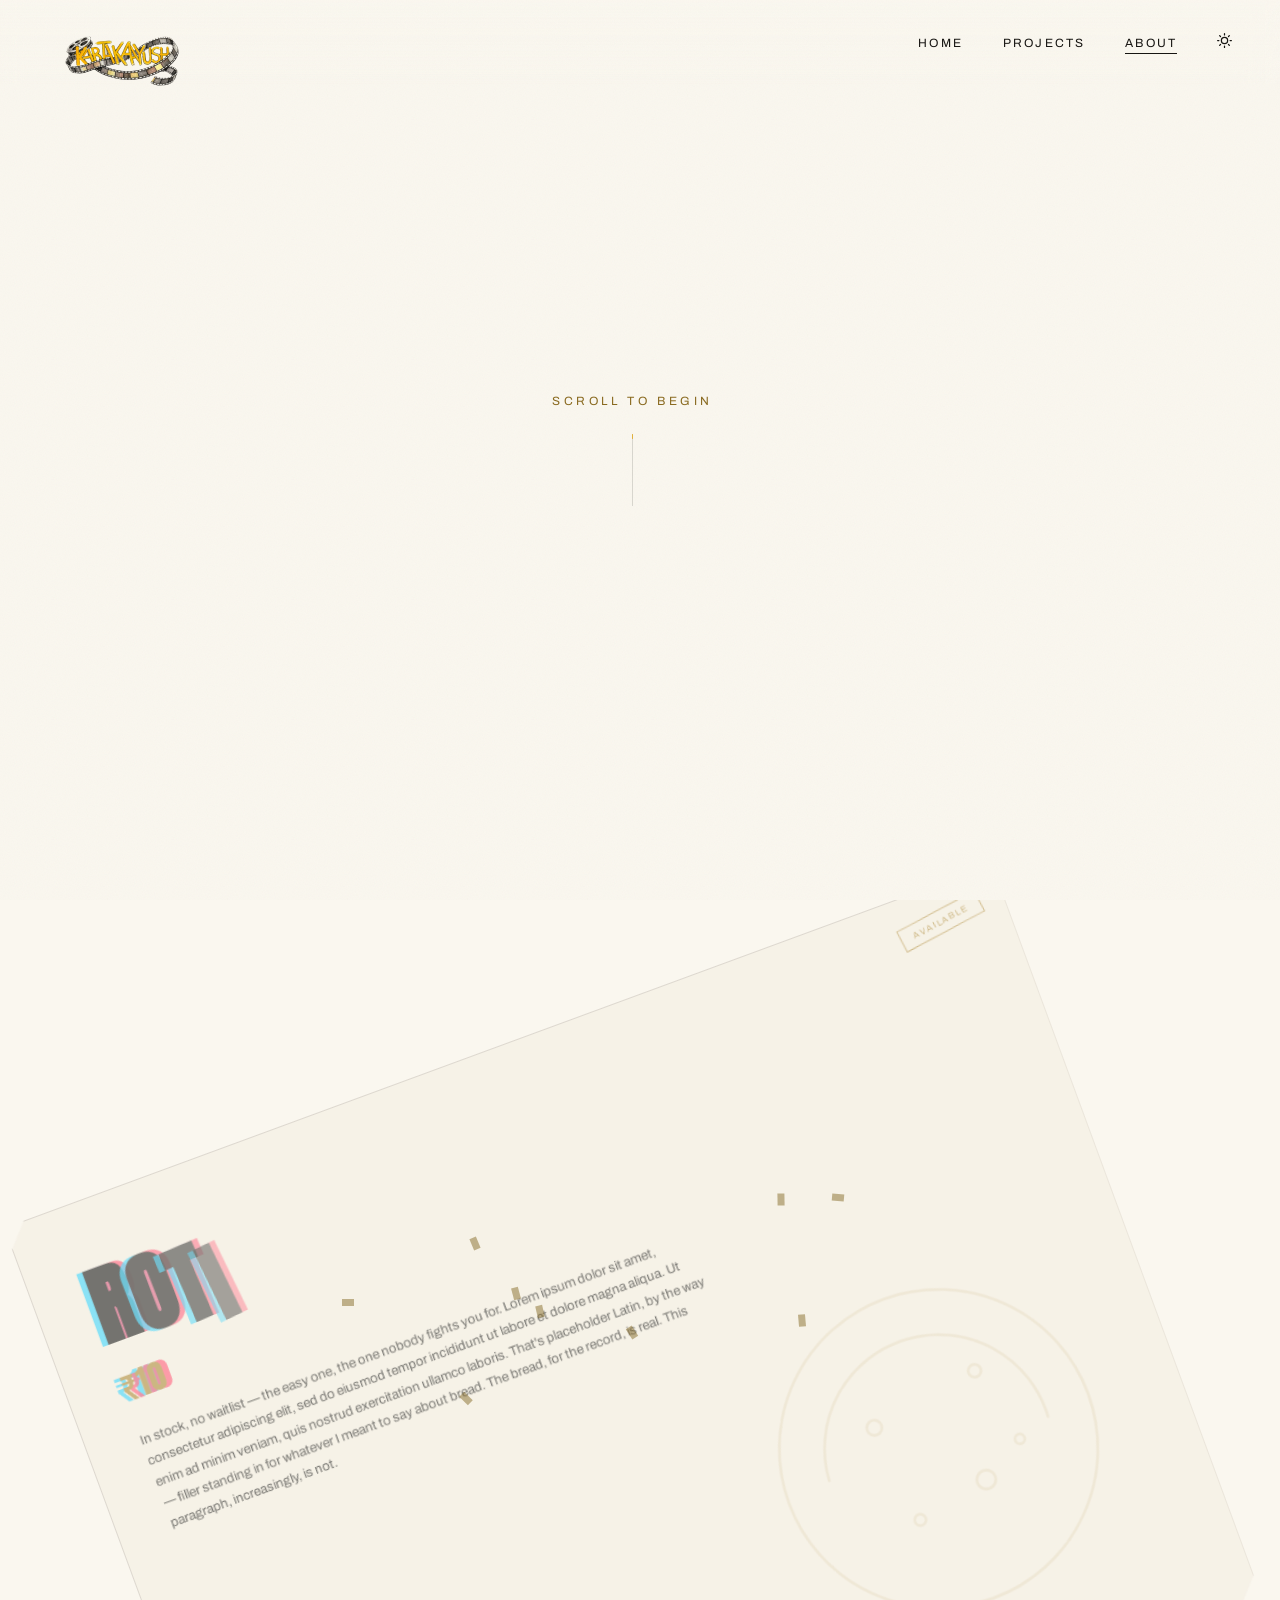
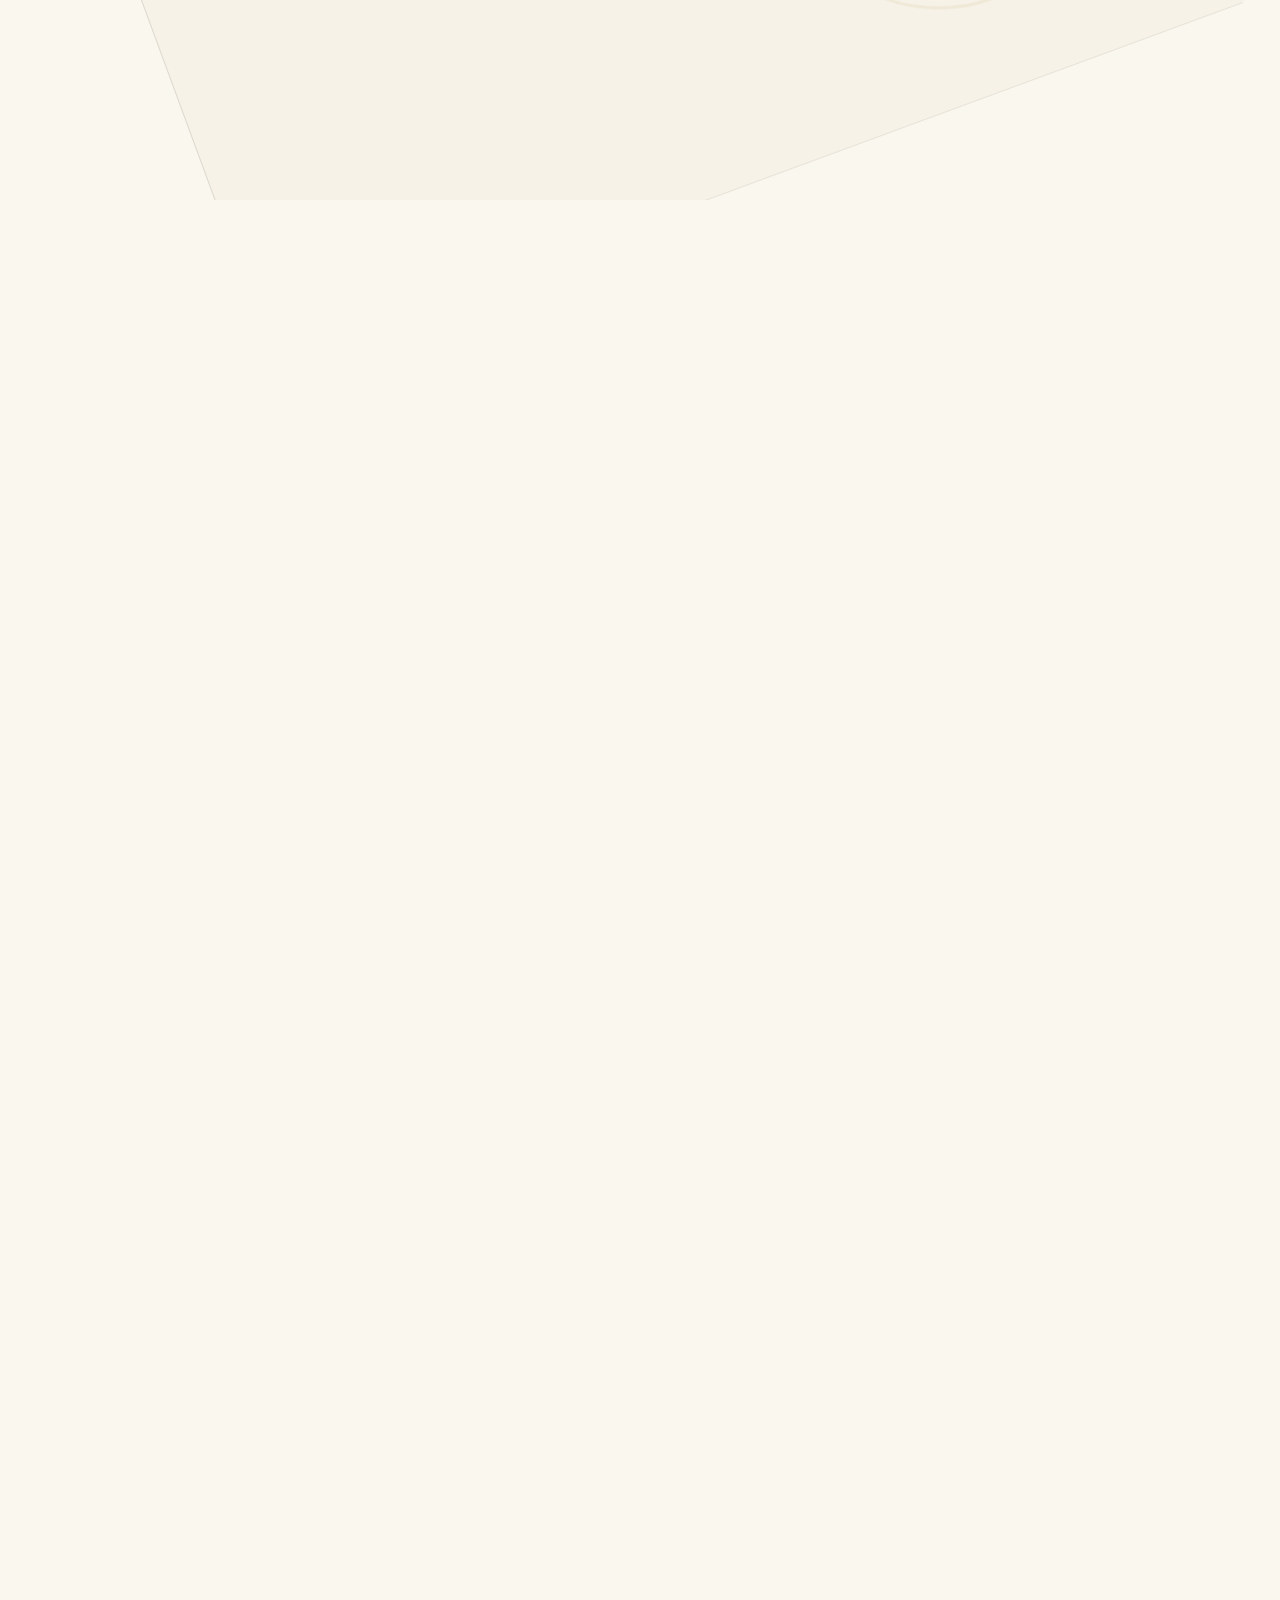
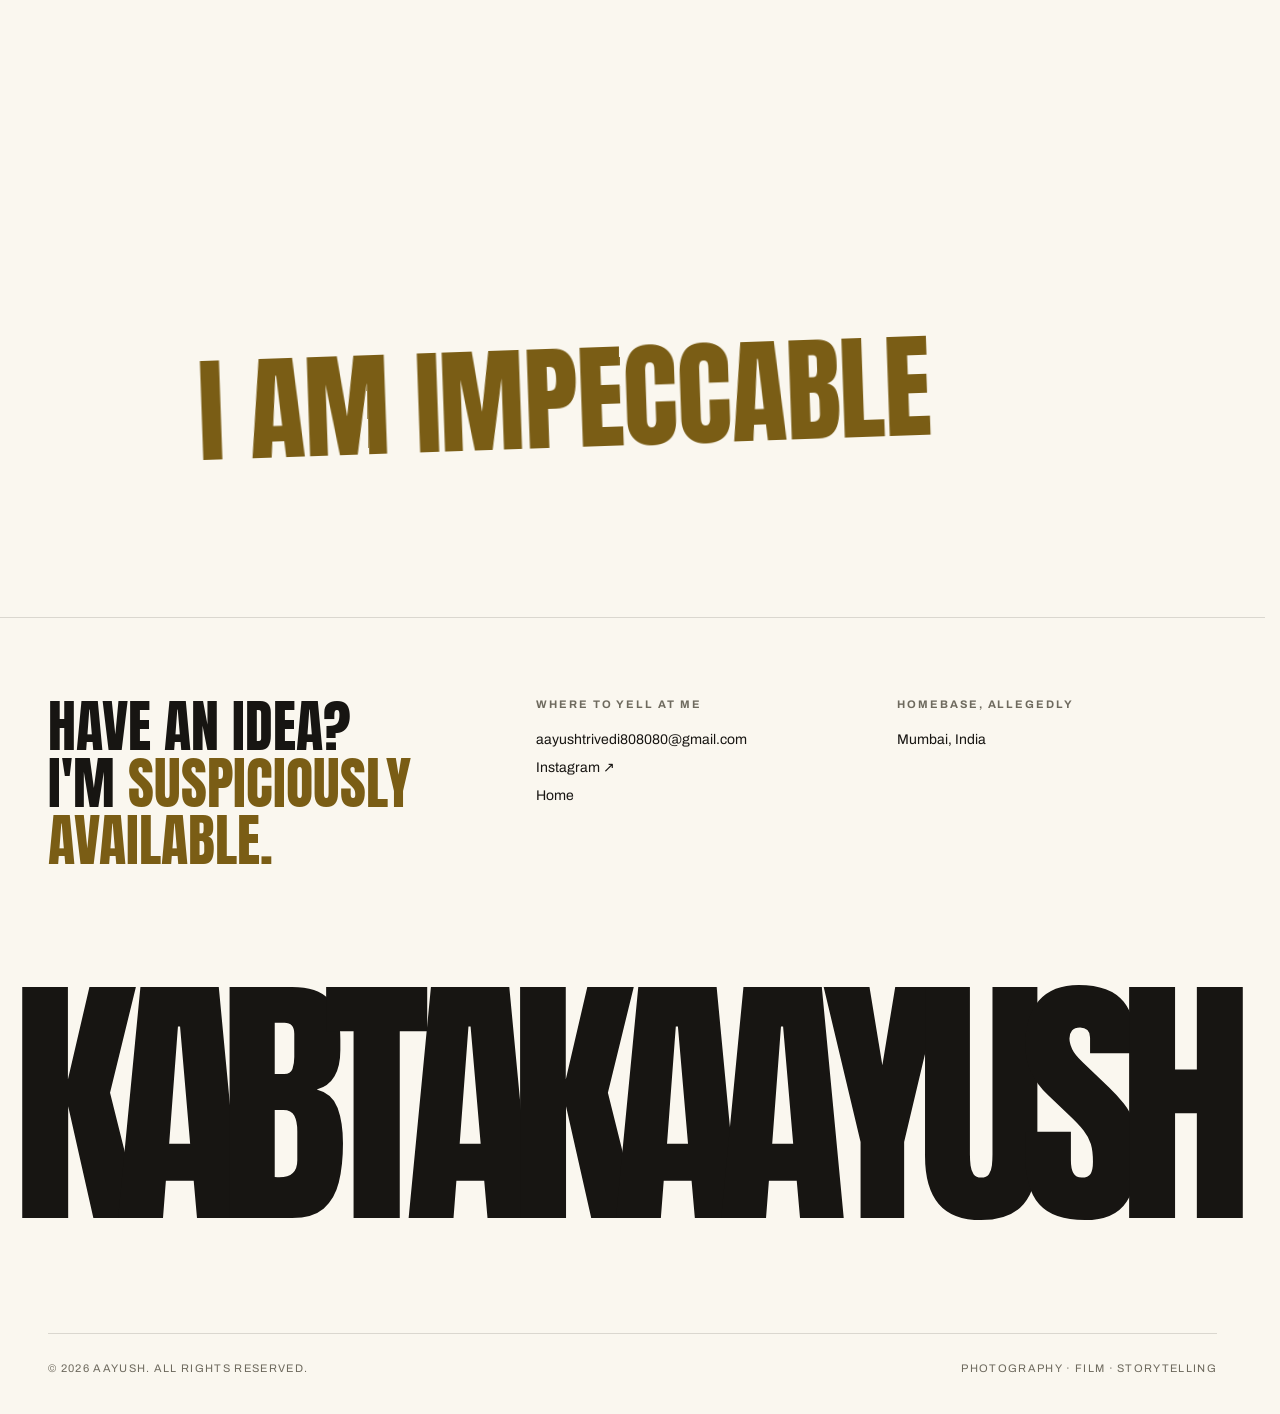
==== commit 46658449: "v33" ====
--- a/about.html
+++ b/about.html
@@ -5,6 +5,20 @@
   <meta name="viewport" content="width=device-width, initial-scale=1.0" />
   <title>About — KabTakAayush</title>
   <meta name="description" content="A little about Aayush — photography, film, and the eternal Mumbai housing joke." />
+
+  <!-- The theme, resolved BEFORE the stylesheet paints. Deliberately inline
+       and duplicated into every page: an external script cannot be guaranteed
+       to run before first paint, and no-FOUC is a hard constraint. Only the
+       pre-paint stamp lives here — all behaviour after first paint is theme.js.
+       A localStorage throw (private mode) degrades to the OS preference. -->
+  <script>
+  (function(){var t;try{t=localStorage.getItem('kta-theme')}catch(_){}
+  if(t!=='light'&&t!=='dark')t=window.matchMedia&&matchMedia('(prefers-color-scheme: light)').matches?'light':'dark';
+  document.documentElement.setAttribute('data-theme',t);})();
+  </script>
+  <meta name="theme-color" content="#0a0a0a" media="(prefers-color-scheme: dark)" />
+  <meta name="theme-color" content="#faf7ef" media="(prefers-color-scheme: light)" />
+
   <link rel="stylesheet" href="styles.css" />
   <style>
     /* ─── About-page motion extras (driven by listing.js) ─── */
@@ -22,7 +36,10 @@
       top: 46%;
       width: 12px;
       height: 7px;
-      background: var(--gold, #c5a44c);
+      /* Fallback aligned to brand gold — this read #c5a44c, a drift the
+         animation audit flagged (finding 7). Corrected while here rather
+         than ported into a second theme. */
+      background: var(--gold, #e3b23c);
       pointer-events: none;
       z-index: 9;
       opacity: 0;
@@ -49,6 +66,10 @@
       <li><a href="index.html">Home</a></li>
       <li><a href="projects.html">Projects</a></li>
       <li><a href="about.html" aria-current="page">About</a></li>
+      <li><button class="nav__theme" type="button" aria-label="Switch to light theme" title="Switch to light theme">
+        <svg class="nav__theme-icon nav__theme-icon--moon" viewBox="0 0 24 24" aria-hidden="true" focusable="false"><path d="M21 12.79A9 9 0 1 1 11.21 3 7 7 0 0 0 21 12.79z"/></svg>
+        <svg class="nav__theme-icon nav__theme-icon--sun" viewBox="0 0 24 24" aria-hidden="true" focusable="false"><circle cx="12" cy="12" r="5"/><path d="M12 1v2M12 21v2M4.22 4.22l1.42 1.42M18.36 18.36l1.42 1.42M1 12h2M21 12h2M4.22 19.78l1.42-1.42M18.36 5.64l1.42-1.42"/></svg>
+      </button></li>
     </ul>
   </nav>
 
@@ -241,7 +262,7 @@
     </div>
   </footer>
 
-  <script src="hour-tint.js"></script>
+  <script src="theme.js"></script>
   <script src="script.js"></script>
   <script src="listing.js?v=4"></script>
 </body>
--- a/styles.css
+++ b/styles.css
@@ -6,14 +6,55 @@
 
 @import url('https://fonts.googleapis.com/css2?family=Anton&family=Archivo:wght@400;500;600&display=swap');
 
+/* ------------------------------------------------------------
+   The theme — two static themes, never a third (ADR 0015).
+
+   Two layers. PRIMITIVES are literal brand colours and never move.
+   SEMANTIC tokens name a *role* (`--bg`, `--ink`, `--accent`) and are
+   what everything below consumes; only their values change per theme.
+
+   Dark lives on `:root`, so it is also the no-JS state and the state
+   the page holds before the inline <head> resolver runs. Light is a
+   `html[data-theme="light"]` override, mirrored once into a
+   `prefers-color-scheme` block purely as the no-JS fallback.
+
+   Ratios are computed, not eyeballed — `tools/contrast-check.ps1`.
+   Change a value there and here together, or the table is a lie.
+   ------------------------------------------------------------ */
 :root {
+  /* Primitives. `--gold` and `--gold-dim` are kept as ALIASES rather than
+     deleted: JS and the Void's inline fallbacks reference them by name, and
+     aliasing avoids a rename through code paths the CSS sweep can't see. */
   --black: #0a0a0a;
   --black-soft: #141412;
-  --gold: #e3b23c;
-  --gold-dim: #a8822c;
   --cream: #f3ede1;
   --grey: #8c887e;
+  --gold: var(--accent);
+  --gold-dim: var(--accent-dim);
+
+  /* Semantic layer — dark theme values. */
+  --bg: #0a0a0a;              /* page ground */
+  --bg-deep: #080808;         /* Void clear colour / loader ground */
+  --surface: #141412;         /* raised surface */
+  --ink: #f3ede1;             /* body text          16.98:1 on --bg */
+  --muted: #8c887e;           /* secondary text      5.60:1 on --bg */
+  --accent: #e3b23c;          /* gold that must be READ  10.09:1 on --bg */
+  --accent-dim: #a8822c;      /* decorative / large gold  5.56:1 on --bg */
+  --accent-fill: #e3b23c;     /* bright brand gold, large fills only */
+  --fill-ink: #0a0a0a;        /* the label ON a gold fill — dark in BOTH themes */
   --line: rgba(243, 237, 225, 0.12);
+
+  /* Channel triplets, so the ~30 hardcoded rgba() values across the site
+     can be written as rgba(var(--bg-rgb), …) and theme for free. */
+  --ink-rgb: 243, 237, 225;
+  --bg-rgb: 10, 10, 10;
+  --bg-deep-rgb: 8, 8, 8;
+  --accent-rgb: 227, 178, 60;
+
+  /* The grain was tuned against near-black; on paper it needs a different
+     blend entirely, so both halves are tokens. */
+  --grain-blend: soft-light;
+  --grain-opacity: 0.07;
 
   --display: 'Anton', 'Archivo Black', sans-serif;
   --text: 'Archivo', sans-serif;
@@ -22,6 +63,52 @@
   --ease-in-out: cubic-bezier(0.77, 0, 0.175, 1);
 
   --nav-h: 84px;
+}
+
+/* Light — "ink & gold on paper". NOT an inversion: the hue is kept and the
+   value is shifted. Brand gold is 1.96:1 on white, so gold splits into three
+   roles here — read-gold (ochre), decorative-gold, and fill-gold. */
+html[data-theme="light"] {
+  --bg: #faf7ef;              /* paper, lifted out of the --cream family */
+  --bg-deep: #f4f0e6;         /* light Void space — a step below page paper */
+  --surface: #f3ede1;         /* --cream itself becomes the raised surface */
+  --ink: #171512;             /* warm near-black  17.02:1 paper / 15.63:1 surface */
+  --muted: #6e6a5e;           /*                   5.05:1 paper /  4.63:1 surface */
+  --accent: #7a5d15;          /* gold-ink: ochre   5.76:1 paper /  5.29:1 surface */
+  --accent-dim: #8a6a1f;      /* decorative gold   4.71:1 paper (UI bar is 3:1) */
+  --accent-fill: #e3b23c;     /* brand gold survives here, with --fill-ink on top */
+  --fill-ink: #0a0a0a;        /* 10.09:1 on the fill */
+  --line: rgba(23, 21, 18, 0.14);
+  --ink-rgb: 23, 21, 18;
+  --bg-rgb: 250, 247, 239;
+  --bg-deep-rgb: 244, 240, 230;
+  --accent-rgb: 122, 93, 21;
+  --grain-blend: multiply;
+  --grain-opacity: 0.04;
+}
+
+/* No-JS fallback ONLY. The resolver stamps data-theme before first paint, so
+   in practice this block never wins; it exists so a visitor with JS blocked
+   still gets the colour scheme their OS asked for. Kept a literal duplicate
+   of the block above — CSS has no mixin, and one indirection here would cost
+   the pre-paint guarantee. */
+@media (prefers-color-scheme: light) {
+  html:not([data-theme]) {
+    --bg: #faf7ef;
+    --bg-deep: #f4f0e6;
+    --surface: #f3ede1;
+    --ink: #171512;
+    --muted: #6e6a5e;
+    --accent: #7a5d15;
+    --accent-dim: #8a6a1f;
+    --accent-fill: #e3b23c;
+    --fill-ink: #0a0a0a;
+    --line: rgba(23, 21, 18, 0.14);
+    --ink-rgb: 23, 21, 18;
+    --bg-rgb: 250, 247, 239;
+    --grain-blend: multiply;
+    --grain-opacity: 0.04;
+  }
 }
 
 * {
@@ -43,12 +130,13 @@
 }
 
 body {
-  /* The Hour (Phase 1) — see hour-tint.js. The grade lands here, on the
-     page's negative space, and nowhere else. Falls back to --black when
-     hour-tint.js hasn't yet set --hour-tint (first paint, no-JS, or
-     prefers-contrast: more). */
-  background: var(--hour-tint, var(--black));
-  color: var(--cream);
+  /* The theme's ground. This was `var(--hour-tint, var(--black))` — a
+     clock-driven grade that owned the page's negative space. The Hour is
+     retired (ADR 0015); two systems cannot both own the background pixels.
+     Its one hard rule survives here: the theme grades only the room around
+     the work, never a photographic pixel. */
+  background: var(--bg);
+  color: var(--ink);
   font-family: var(--text);
   -webkit-font-smoothing: antialiased;
   /* Browsers default to an I-beam over any text, implying it's
@@ -82,15 +170,26 @@
   }
 }
 
-/* The Hour (Phase 1) — contrast-safe override. When the system asks for
-   more contrast, the grade is OFF entirely and the page background pins
-   to neutral --black. Legibility is never traded for atmosphere. The
-   JS half (hour-tint.js) also detects this and skips updates, but this
-   rule wins regardless via !important so the contract holds even if the
-   script is blocked. */
+/* Contrast-safe override, inherited whole from The Hour: when the system asks
+   for more contrast, each theme pins to ITS OWN neutral ground — no
+   atmosphere, no warmth, no lift. Legibility is never traded for mood.
+
+   The Hour's version forced --black unconditionally, which would have handed
+   a light-theme visitor a black page for asking for MORE contrast. Pinned per
+   theme instead: pure near-black in dark, pure paper in light. */
 @media (prefers-contrast: more) {
   body {
-    background: var(--black) !important;
+    background: #0a0a0a !important;
+  }
+
+  html[data-theme="light"] body {
+    background: #fffdf8 !important;
+  }
+}
+
+@media (prefers-contrast: more) and (prefers-color-scheme: light) {
+  html:not([data-theme]) body {
+    background: #fffdf8 !important;
   }
 }
 
@@ -106,8 +205,8 @@
 }
 
 ::selection {
-  background: var(--gold);
-  color: var(--black);
+  background: var(--accent-fill);
+  color: var(--fill-ink);
 }
 
 /* Subtle film-grain overlay across the whole site */
@@ -121,10 +220,54 @@
      of full range. `soft-light` is gentler in general but reads far
      more evenly across both the near-black body and the cream cards,
      so a small opacity bump here actually shows up as grain instead
-     of vanishing into the background. */
-  opacity: 0.07;
-  mix-blend-mode: soft-light;
+     of vanishing into the background.
+
+     That reasoning was all written against a near-black ground, so both
+     halves are tokens now: on paper `soft-light` lifts toward white and
+     reads as haze rather than grain, so the light theme swaps to
+     `multiply` at a lower opacity to keep it reading as texture. */
+  opacity: var(--grain-opacity);
+  mix-blend-mode: var(--grain-blend);
   background-image: url("data:image/svg+xml,%3Csvg xmlns='http://www.w3.org/2000/svg' width='120' height='120'%3E%3Cfilter id='n'%3E%3CfeTurbulence type='fractalNoise' baseFrequency='0.9' numOctaves='2' stitchTiles='stitch'/%3E%3C/filter%3E%3Crect width='100%25' height='100%25' filter='url(%23n)'/%3E%3C/svg%3E");
+}
+
+/* ============================================================
+   The bulb — the theme-switch transition
+
+   Asymmetric on purpose, like a real tungsten fixture: dark->light
+   flickers ON (theme.js drives the opacity curve), light->dark snaps
+   OFF with no overlay at all. A flicker on the way *down* would read
+   as a bug, not as character.
+
+   This element only declares the surface. The curve itself lives in
+   theme.js, because the pulse spacing is deliberately uneven and a
+   CSS keyframe block is the wrong place to argue with.
+
+   Two properties here are load-bearing, not styling:
+     - `pointer-events: none` keeps the page fully interactive for the
+       whole transition. The bulb must never eat a click.
+     - z-index 250 puts it above .grain (200) and above the Void's
+       canvas, so ONE element covers the entire surface — which is what
+       lets it hide the seam while the WebGL clear colour swaps
+       underneath it.
+   ============================================================ */
+.theme-bulb {
+  position: fixed;
+  inset: 0;
+  z-index: 250;
+  pointer-events: none;
+  opacity: 0;
+  will-change: opacity;
+}
+
+/* Reduced motion: no flicker in either direction, ever. The swap is an
+   instant clean cut. theme.js checks the same query before it builds the
+   overlay at all — this rule is the belt to that suspenders, so the
+   contract holds even if the element is somehow left in the DOM. */
+@media (prefers-reduced-motion: reduce) {
+  .theme-bulb {
+    display: none !important;
+  }
 }
 
 /* ============================================================
@@ -141,7 +284,7 @@
   justify-content: space-between;
   padding: 0 48px;
   z-index: 100;
-  background: linear-gradient(to bottom, rgba(10,10,10,0.85) 0%, rgba(10,10,10,0.55) 70%, rgba(10,10,10,0) 100%);
+  background: linear-gradient(to bottom, rgba(var(--bg-rgb),0.85) 0%, rgba(var(--bg-rgb),0.55) 70%, rgba(var(--bg-rgb),0) 100%);
   backdrop-filter: blur(10px);
   -webkit-backdrop-filter: blur(10px);
 }
@@ -183,6 +326,9 @@
   list-style: none;
 }
 
+/* The theme toggle is a real <button> reset to text-link appearance, and it
+   Being a real button, Tab / Enter / Space and the focus ring come for free;
+   there is no custom key handling anywhere for it. */
 .nav__links a {
   font-size: 12px;
   letter-spacing: 0.18em;
@@ -209,6 +355,76 @@
   transform: scaleX(1);
 }
 
+/* ------------------------------------------------------------
+   The theme toggle — a sun/moon glyph, not type.
+
+   It carries no label, so it does NOT take the links' underline sweep: an
+   underline sitting beneath a 15px icon reads as an artefact rather than as
+   the nav's voice. Its hover analogue is a shift to `--accent` instead —
+   the same "this is live" signal the underline gives the links.
+
+   WHICH GLYPH SHOWS IS PURE CSS, keyed off `html[data-theme]`. That matters
+   more than it looks: the correct glyph is painted by the same stylesheet
+   pass that paints the theme, so it can never flash the wrong icon before
+   theme.js runs, and it stays correct on a page where JS never loads at all.
+   theme.js only ever touches the accessible name.
+
+   The glyph shows the theme you are IN (moon while dark). The accessible
+   name names what pressing it DOES ("Switch to light theme"), because a
+   control's name has to be its action. If the visual convention should flip
+   to naming the destination instead, it is the two `display` lines below —
+   nothing else changes.
+   ------------------------------------------------------------ */
+.nav__theme {
+  /* Button reset — everything the UA adds that a text link doesn't have. */
+  appearance: none;
+  -webkit-appearance: none;
+  background: none;
+  border: 0;
+  margin: 0;
+  font: inherit;
+  color: inherit;
+  cursor: pointer;
+
+  display: inline-flex;
+  align-items: center;
+  justify-content: center;
+  /* Padding, not width/height: it makes the tap target while letting the
+     glyph stay optically the size of the type beside it. */
+  padding: 6px;
+  margin: -6px;
+  transition: color 200ms var(--ease-out);
+}
+
+.nav__theme:hover,
+.nav__theme:focus-visible {
+  color: var(--accent);
+}
+
+.nav__theme-icon {
+  display: block;
+  width: 15px;
+  height: 15px;
+  fill: none;
+  stroke: currentColor;
+  stroke-width: 2;
+  stroke-linecap: round;
+  stroke-linejoin: round;
+}
+
+/* Dark is :root's default, so the moon is the default glyph — which is also
+   what a no-JS visitor with no OS preference correctly gets. */
+.nav__theme-icon--sun { display: none; }
+
+html[data-theme="light"] .nav__theme-icon--sun { display: block; }
+html[data-theme="light"] .nav__theme-icon--moon { display: none; }
+
+/* No-JS fallback, mirroring the token block's own. */
+@media (prefers-color-scheme: light) {
+  html:not([data-theme]) .nav__theme-icon--sun { display: block; }
+  html:not([data-theme]) .nav__theme-icon--moon { display: none; }
+}
+
 /* ============================================================
    Layout helpers
    ============================================================ */
@@ -221,7 +437,7 @@
   font-size: 12px;
   letter-spacing: 0.22em;
   text-transform: uppercase;
-  color: var(--gold);
+  color: var(--accent);
 }
 
 /* Back-to-projects button — sits on its own line above the eyebrow
@@ -238,7 +454,7 @@
   font-size: 11px;
   letter-spacing: 0.18em;
   text-transform: uppercase;
-  color: var(--cream);
+  color: var(--ink);
   border: 1px solid var(--line);
   overflow: hidden;
   transition: color 200ms var(--ease-out), border-color 200ms var(--ease-out), transform 160ms var(--ease-out);
@@ -248,7 +464,7 @@
   content: '';
   position: absolute;
   inset: 0;
-  background: var(--gold);
+  background: var(--accent-fill);
   clip-path: inset(0 100% 0 0);
   transition: clip-path 320ms var(--ease-out);
   z-index: -1;
@@ -256,8 +472,8 @@
 
 .back-btn:hover,
 .back-btn:focus-visible {
-  color: var(--black);
-  border-color: var(--gold);
+  color: var(--fill-ink);
+  border-color: var(--accent-fill);
 }
 
 .back-btn:hover::before,
@@ -306,7 +522,7 @@
   z-index: 110;
   margin: 0;
   opacity: 0.32;
-  background: rgba(10, 10, 10, 0.55);
+  background: rgba(var(--bg-rgb), 0.55);
   backdrop-filter: blur(8px);
   -webkit-backdrop-filter: blur(8px);
 }
@@ -357,6 +573,17 @@
 [data-reveal-delay="2"] { transition-delay: 120ms; }
 [data-reveal-delay="3"] { transition-delay: 180ms; }
 [data-reveal-delay="4"] { transition-delay: 240ms; }
+
+/* Reduced motion: reveals keep their opacity fade (content still visibly
+   arrives) but never move or blur. Delays are left in place — a staggered
+   opacity fade is gentle and keeps the reading order legible. */
+@media (prefers-reduced-motion: reduce) {
+  [data-reveal] {
+    transform: none;
+    filter: none;
+    transition: opacity 240ms var(--ease-out);
+  }
+}
 
 /* ============================================================
    Hero
@@ -429,7 +656,7 @@
 }
 
 .landing__title .accent {
-  color: var(--gold);
+  color: var(--accent);
 }
 
 .landing__about {
@@ -439,12 +666,12 @@
 .landing__about p {
   font-size: 15px;
   line-height: 1.65;
-  color: var(--grey);
+  color: var(--muted);
   letter-spacing: 0.01em;
 }
 
 .landing__about strong {
-  color: var(--cream);
+  color: var(--ink);
   font-weight: 500;
 }
 
@@ -518,7 +745,7 @@
      disproportionate stretching. Leaving the box spacing alone keeps
      growth visible, and proportional, on all sides.) */
   overflow: hidden;
-  background: var(--black-soft);
+  background: var(--surface);
   width: clamp(175px, 18vw, 280px);
   height: clamp(220px, 22vw, 340px);
   /* Frames sit on a shared baseline (align-items: flex-end on the
@@ -601,15 +828,15 @@
   left: 24px;
   width: 56px;
   height: 20px;
-  background: rgba(227, 178, 60, 0.32);
-  border: 1px solid rgba(227, 178, 60, 0.45);
+  background: rgba(var(--accent-rgb), 0.32);
+  border: 1px solid rgba(var(--accent-rgb), 0.45);
   transform: rotate(-5deg);
 }
 
 .landing__preview-img {
   display: block;
   object-fit: contain;
-  background: var(--black-soft);
+  background: var(--surface);
 }
 
 @media (prefers-reduced-motion: reduce) {
@@ -651,15 +878,15 @@
   content: '';
   position: absolute;
   inset: 0;
-  background: var(--gold);
+  background: var(--accent-fill);
   clip-path: inset(0 100% 0 0);
   transition: clip-path 320ms var(--ease-out);
   z-index: -1;
 }
 
 .btn:hover {
-  color: var(--black);
-  border-color: var(--gold);
+  color: var(--fill-ink);
+  border-color: var(--accent-fill);
 }
 
 .btn:hover::before {
@@ -726,14 +953,28 @@
     padding: 15px 2px;
     margin: -15px 0;
   }
-}
-
-/* Below ~400px, tighten one more notch so the three links never
-   wrap or clip against the logo. */
+
+  /* Same tap target, built the same way. The negative margin stays VERTICAL
+     only, exactly as the links' does: pulling it in horizontally too would
+     push the button's hit area into the flex gap and let it steal taps that
+     were aimed at "About". A glyph is a smaller target than a word, so it is
+     the one item in this row that has to buy its width honestly. */
+  .nav__theme {
+    padding: 15px 12px;
+    margin: -15px 0;
+  }
+}
+
+/* Below ~400px, tighten one more notch so the links never wrap or clip
+   against the logo. The theme toggle made this a FOUR-item row — as a glyph
+   it costs far less width than a LIGHT/DARK label would have, but the gap
+   still comes down a notch to keep the row clear of the logo. */
 @media (max-width: 400px) {
   .nav { padding: 0 14px; }
   .nav__links { gap: 11px; }
-  .nav__links a { font-size: 10px; letter-spacing: 0.08em; }
+  .nav__links a { font-size: 10px; letter-spacing: 0.06em; }
+  .nav__theme { padding: 15px 10px; margin: -15px 0; }
+  .nav__theme-icon { width: 14px; height: 14px; }
   .nav__logo { height: 74px; }
 }
 
@@ -850,7 +1091,7 @@
   .footer .footer__wordmark--piano .char:has(+ .char:hover),
   .footer .footer__wordmark--piano .char:hover + .char + .char,
   .footer .footer__wordmark--piano .char:has(+ .char + .char:hover) {
-    color: var(--cream);
+    color: var(--ink);
     transform: none;
     filter: none;
   }
@@ -871,8 +1112,8 @@
 
 @keyframes footer-char-shimmer {
   0%,
-  100% { color: var(--cream); transform: none; }
-  45%  { color: var(--gold); transform: scale(1.08) translateY(-0.06em); }
+  100% { color: var(--ink); transform: none; }
+  45%  { color: var(--accent); transform: scale(1.08) translateY(-0.06em); }
 }
 
 /* ============================================================
@@ -895,7 +1136,7 @@
   max-width: 560px;
   font-size: 15px;
   line-height: 1.7;
-  color: var(--grey);
+  color: var(--muted);
 }
 
 /* Mobile page-head (project.html / projects.html) — placed AFTER the
@@ -990,13 +1231,13 @@
   gap: 16px;
   padding: 16px 2px;
   text-decoration: none;
-  color: var(--cream);
+  color: var(--ink);
 }
 
 /* Keyboard focus — a visible ring on the whole row, not just the
    thumbnail's grayscale→colour bloom (which pointer hover also gets). */
 .index__item:focus-visible {
-  outline: 2px solid var(--gold);
+  outline: 2px solid var(--accent);
   outline-offset: 4px;
   border-radius: 2px;
 }
@@ -1019,7 +1260,7 @@
   background-image: var(--thumb);
   background-size: cover;
   background-position: center;
-  background-color: var(--black-soft);
+  background-color: var(--surface);
   border-radius: 2px;
   transition: filter 460ms var(--ease-out);
 }
@@ -1071,7 +1312,7 @@
   }
   .index__item:hover .index__num,
   .index__item:focus-visible .index__num {
-    color: var(--gold);
+    color: var(--accent);
   }
   .index__item:hover::before,
   .index__item:focus-visible::before {
@@ -1089,7 +1330,7 @@
   .index__item:hover .index__title,
   .index__item:focus-visible .index__title {
     transform: translateX(8px);
-    color: var(--gold);
+    color: var(--accent);
   }
 }
 
@@ -1111,7 +1352,7 @@
   font-size: clamp(15px, 0.7vw + 11px, 21px);
   line-height: 1;
   letter-spacing: 0.04em;
-  color: var(--gold-dim);
+  color: var(--accent-dim);
   padding-top: 0.18em;
 }
 
@@ -1126,7 +1367,7 @@
   text-transform: uppercase;
   font-size: clamp(26px, 3.5vw + 12px, 44px);
   line-height: 0.98;
-  color: var(--cream);
+  color: var(--ink);
   flex: 1 1 auto;
   min-width: 0;
   overflow-wrap: break-word;
@@ -1181,7 +1422,7 @@
     letter-spacing: 0.18em;
     text-transform: uppercase;
     text-align: right;
-    color: var(--gold-dim);
+    color: var(--accent-dim);
     overflow-wrap: break-word;
     /* Quiet secondary tone — must sit opposite the big display title
        without competing with it. No motion, no hover affordance: the
@@ -1228,7 +1469,7 @@
   margin: 0;
   overflow: hidden;
   border-radius: 2px;
-  background: var(--black-soft);
+  background: var(--surface);
   grid-column: span 1;
   grid-row: span 1;
   opacity: 0;
@@ -1279,7 +1520,7 @@
   grid-column: 1 / -1;
   padding: 90px 0;
   text-align: center;
-  color: var(--grey);
+  color: var(--muted);
   font-size: 14px;
   letter-spacing: 0.06em;
 }
@@ -1399,7 +1640,7 @@
   font-size: 12px;
   letter-spacing: 0.3em;
   text-transform: uppercase;
-  color: var(--gold-dim);
+  color: var(--accent-dim);
 }
 
 .scroll-cue__rail {
@@ -1418,7 +1659,7 @@
   height: 5px;
   margin-left: -2px;
   border-radius: 50%;
-  background: var(--gold);
+  background: var(--accent-fill);
   animation: scroll-cue-drift 2000ms var(--ease-in-out) infinite;
 }
 
@@ -1477,7 +1718,7 @@
   font-size: clamp(40px, 9vw, 132px);
   line-height: 1.05;
   letter-spacing: -0.01em;
-  color: var(--gold);
+  color: var(--accent);
   -webkit-font-smoothing: antialiased;
   -moz-osx-font-smoothing: grayscale;
   text-rendering: optimizeLegibility;
@@ -1489,7 +1730,7 @@
   font-size: 0.22em;
   letter-spacing: 0.04em;
   text-transform: none;
-  color: var(--cream);
+  color: var(--ink);
   opacity: 0.55;
   vertical-align: middle;
   margin-left: 0.3em;
@@ -1565,6 +1806,29 @@
    per frame from scroll progress — nothing here animates on
    its own; this block only sets the resting/hidden state and
    the card's "paper" look. */
+
+/* --- Paper island -------------------------------------------------------
+   A Listing card is a printed classifieds clipping: it was ALREADY cream
+   paper with black ink in the dark theme, and it stays exactly that in the
+   light theme. So the card re-declares the semantic tokens locally, pinned
+   to the values it renders today. Two things fall out of that:
+
+     - the card cannot flip with the theme (a clipping is not a room), and
+     - the dark theme stays pixel-identical, because every value below is
+       the literal colour that selector resolved to before the sweep.
+
+   Descendants keep consuming `--ink` / `--accent` as normal; only the values
+   under them are pinned. The one thing the light theme DOES add is an edge
+   (slice 9) — cream paper on a paper ground has no silhouette otherwise. */
+.listing__card {
+  --surface: #f3ede1;             /* was var(--cream) */
+  --ink: #0a0a0a;                 /* was var(--black) */
+  --muted: #141412;               /* was var(--black-soft) on .listing__status */
+  --accent: #e3b23c;              /* was var(--gold) */
+  --accent-dim: #a8822c;          /* was var(--gold-dim) */
+  --line: rgba(23, 21, 18, 0.14);
+}
+
 .listing__card {
   position: absolute;
   /* Explicit fill, not `inset: 0` — that shorthand also sets
@@ -1592,8 +1856,8 @@
   gap: 3vmin;
   padding: 8vmin 7vmin;
   overflow: hidden;
-  background: var(--cream);
-  color: var(--black);
+  background: var(--surface);
+  color: var(--ink);
   text-align: left;
   opacity: 0;
   will-change: transform, opacity;
@@ -1621,7 +1885,7 @@
   bottom: 7%;
   pointer-events: none;
   fill: none;
-  stroke: var(--gold-dim);
+  stroke: var(--accent-dim);
   stroke-width: 1.5;
   stroke-linecap: round;
   stroke-linejoin: round;
@@ -1669,7 +1933,7 @@
 }
 
 .listing__card--art .listing__art--mandala {
-  stroke: var(--gold);
+  stroke: var(--accent);
   opacity: 0.2;
 }
 
@@ -1682,14 +1946,14 @@
      with the card rather than drifting out of proportion with it
      on tall/narrow or short/wide screens. */
   font-size: clamp(64px, 11vmin, 184px);
-  color: var(--black);
+  color: var(--ink);
 }
 
 .listing__price {
   font-family: var(--display);
   font-size: clamp(28px, 4.2vmin, 58px);
   letter-spacing: 0.02em;
-  color: var(--gold-dim);
+  color: var(--accent-dim);
 }
 
 .listing__status {
@@ -1701,7 +1965,7 @@
   max-width: 62%;
   font-size: clamp(15px, 1.7vmin, 21px);
   line-height: 1.65;
-  color: var(--black-soft);
+  color: var(--muted);
 }
 
 /* Desktop shows the full paragraph; phones swap to a single trimmed line.
@@ -1735,8 +1999,8 @@
   font-size: 10px;
   letter-spacing: 0.2em;
   text-transform: uppercase;
-  color: var(--gold-dim);
-  border: 1.5px solid var(--gold-dim);
+  color: var(--accent-dim);
+  border: 1.5px solid var(--accent-dim);
   transform: rotate(-8deg);
 }
 
@@ -1745,6 +2009,12 @@
    gold type and rule turns it back into something stamped *onto* the
    paper rather than printed faintly alongside it. */
 .listing__stamp--sold {
+  /* The plate is a DARK chip sitting on the paper island, in both themes —
+     it is what makes the gold read at all (see the note above). So it pins
+     the ground triplet back to dark rather than inheriting the island's, or
+     the light theme would hand it a pale plate and put brand gold back on
+     near-white at 1.96:1 — the exact failure this plate was added to fix. */
+  --bg-rgb: 10, 10, 10;
   top: 50%;
   left: 50%;
   right: auto;
@@ -1755,36 +2025,79 @@
   line-height: 1.28;
   letter-spacing: 0.06em;
   text-align: center;
-  color: var(--gold);
-  border: 3px solid var(--gold);
-  background: rgba(10, 10, 10, 0.92);
+  color: var(--accent);
+  border: 3px solid var(--accent);
+  background: rgba(var(--bg-rgb), 0.92);
   box-shadow: 0 20px 60px -16px rgba(0, 0, 0, 0.7);
   opacity: 0;
   transform: translate(-50%, -50%) rotate(-11deg) scale(1.5);
   will-change: transform, opacity;
 }
 
+/* --- The light theme's card edge ---------------------------------------
+   On a dark ground a cream clipping has all the silhouette it needs. On the
+   paper ground both are pale and the card dissolves into the page, so light
+   gives it a hairline.
+
+   Two notes on HOW, because the obvious approaches don't work here:
+
+   - The edge is an inset pseudo-element, not a `border` on the card. The card
+     carries a torn-notch `clip-path`, and a border is cut by it at exactly
+     the corners that make the shape read.
+   - There is no drop-shadow half. `clip-path` also clips `box-shadow` — the
+     card's existing `box-shadow` is already painted and thrown away, in both
+     themes. The only thing that WOULD cast a shadow through a clip-path is a
+     `filter: drop-shadow()`, and both the card and its stage have transforms
+     rewritten every frame by the Listing's scrub. Hanging a filter on a
+     per-frame-animated element to buy a shadow is a motion regression traded
+     for decoration, and this work does not touch motion. The hairline alone
+     separates the card from the paper.
+
+   Dark is untouched: the whole block is light-only. */
+html[data-theme="light"] .listing__card::after {
+  content: '';
+  position: absolute;
+  inset: 0;
+  border: 1px solid rgba(23, 21, 18, 0.22);
+  pointer-events: none;
+  z-index: 8;
+}
+
+/* Art's card is the dark clipping — it already has all the edge it needs. */
+html[data-theme="light"] .listing__card--art::after {
+  display: none;
+}
+
 /* Art's card: same paper, but lit like the brand's gold accent —
-   the calm, settled note the sequence resolves on. */
+   the calm, settled note the sequence resolves on.
+
+   It is the one DARK clipping in the set, so it re-pins the island's tokens
+   back to the dark values — otherwise its gold would sit on the paper
+   island's ochre assumption and land on near-black at ~2.6:1. Same
+   pixel-identical rule: every value here is what the selector resolved to
+   before the sweep. */
 .listing__card--art {
-  background: var(--black-soft);
-  color: var(--cream);
+  --surface: #141412;             /* was var(--black-soft) */
+  --ink: #f3ede1;                 /* was var(--cream) */
+  --muted: #8c887e;               /* was var(--grey) */
+  background: var(--surface);
+  color: var(--ink);
 }
 
 .listing__card--art .listing__title,
 .listing__card--art .listing__price {
-  color: var(--gold);
+  color: var(--accent);
 }
 
 .listing__card--art .listing__status {
-  color: var(--grey);
+  color: var(--muted);
 }
 
 .listing__card--art::before {
   content: '';
   position: absolute;
   inset: 0;
-  background: radial-gradient(circle at 50% 38%, rgba(227, 178, 60, 0.16), transparent 70%);
+  background: radial-gradient(circle at 50% 38%, rgba(var(--accent-rgb), 0.16), transparent 70%);
   pointer-events: none;
 }
 
@@ -1944,13 +2257,13 @@
   line-height: 1.02;
 }
 
-.footer__cta .accent { color: var(--gold); }
+.footer__cta .accent { color: var(--accent); }
 
 .footer__col h4 {
   font-size: 11px;
   letter-spacing: 0.18em;
   text-transform: uppercase;
-  color: var(--grey);
+  color: var(--muted);
   margin-bottom: 16px;
 }
 
@@ -1959,7 +2272,7 @@
   display: block;
   font-size: 14px;
   line-height: 2;
-  color: var(--cream);
+  color: var(--ink);
 }
 
 .footer__col a {
@@ -1979,7 +2292,7 @@
   bottom: 2px;
   width: 100%;
   height: 1px;
-  background: var(--gold);
+  background: var(--accent-fill);
   transform: scaleX(0);
   transform-origin: left;
   transition: transform 220ms var(--ease-out);
@@ -2000,7 +2313,7 @@
   font-size: 11px;
   letter-spacing: 0.12em;
   text-transform: uppercase;
-  color: var(--grey);
+  color: var(--muted);
   flex-wrap: wrap;
   gap: 12px;
 }
@@ -2066,7 +2379,7 @@
    are compositor/paint-cheap and interruptible mid-hover. */
 .footer__wordmark .char {
   display: inline-block;
-  color: var(--cream);
+  color: var(--ink);
   /* Pulls every letter (but the last) in toward its neighbour —
      guarantees the crammed, occasionally-overlapping feel the
      larger font-size aims for, regardless of how much slack
@@ -2079,7 +2392,7 @@
 }
 
 .footer__wordmark .char:hover {
-  color: var(--gold);
+  color: var(--accent);
   transform: scale(1.1) translateY(-0.05em);
   will-change: transform;
   /* Lift the hovered letter above its overlapping neighbours so
@@ -2097,7 +2410,7 @@
    flipping past a frame and catching its glow on the next one. */
 .footer__wordmark .char:hover + .char,
 .footer__wordmark .char:has(+ .char:hover) {
-  color: var(--gold-dim);
+  color: var(--accent-dim);
   transform: scale(1.03);
 }
 
@@ -2123,7 +2436,7 @@
 }
 
 .footer__wordmark--flicker .char:hover {
-  color: var(--gold);
+  color: var(--accent);
   /* `steps()` instead of an eased curve — the letter should jump
      between frames, not glide between them. */
   animation: footer-char-flicker 480ms steps(2, jump-none) infinite;
@@ -2133,7 +2446,7 @@
 
 .footer__wordmark--flicker .char:hover + .char,
 .footer__wordmark--flicker .char:has(+ .char:hover) {
-  color: var(--gold-dim);
+  color: var(--accent-dim);
 }
 
 /* ---- Piano-key variant -------------------------------------------
@@ -2172,13 +2485,13 @@
   z-index: 70;
   max-width: min(280px, calc(100vw - 56px));
   padding: 12px 18px;
-  background: rgba(10, 10, 10, 0.7);
-  border: 1px solid rgba(227, 178, 60, 0.28);
+  background: rgba(var(--bg-rgb), 0.7);
+  border: 1px solid rgba(var(--accent-rgb), 0.28);
   border-radius: 2px;
   backdrop-filter: blur(6px);
   -webkit-backdrop-filter: blur(6px);
   box-shadow: 0 18px 50px rgba(0, 0, 0, 0.35);
-  color: var(--gold);
+  color: var(--accent);
   font-family: var(--text);
   font-style: italic;
   font-size: 13px;
@@ -2214,7 +2527,7 @@
 }
 
 .footer__wordmark--piano .char:hover {
-  color: var(--gold);
+  color: var(--accent);
   transform: translateY(0.16em) scaleY(0.92);
   transition-delay: 0ms;
   position: relative;
@@ -2223,7 +2536,7 @@
 
 .footer__wordmark--piano .char:hover + .char,
 .footer__wordmark--piano .char:has(+ .char:hover) {
-  color: var(--gold-dim);
+  color: var(--accent-dim);
   transform: translateY(0.08em) scaleY(0.96);
   transition-delay: 50ms;
 }
@@ -2302,8 +2615,8 @@
   padding: 0;
   border-radius: 999px;
   border: 1px solid var(--line);
-  background: rgba(10, 10, 10, 0.62);
-  color: var(--cream);
+  background: rgba(var(--bg-rgb), 0.62);
+  color: var(--ink);
   cursor: pointer;
   opacity: 0;
   transform: translateY(4px);
@@ -2325,8 +2638,8 @@
 
 .mosaic__sound:hover,
 .mosaic__sound:focus-visible {
-  border-color: rgba(243, 237, 225, 0.36);
-  background: rgba(10, 10, 10, 0.78);
+  border-color: rgba(var(--ink-rgb), 0.36);
+  background: rgba(var(--bg-rgb), 0.78);
   outline: none;
 }
 
@@ -2335,8 +2648,8 @@
 }
 
 .mosaic__sound.is-on {
-  border-color: rgba(227, 178, 60, 0.55);
-  color: var(--gold);
+  border-color: rgba(var(--accent-rgb), 0.55);
+  color: var(--accent);
 }
 
 .mosaic__sound-icon {
@@ -2367,8 +2680,8 @@
   padding: 10px 18px;
   border: 1px solid var(--line);
   border-radius: 999px;
-  background: rgba(10, 10, 10, 0.4);
-  color: var(--cream);
+  background: rgba(var(--bg-rgb), 0.4);
+  color: var(--ink);
   font-size: 11px;
   letter-spacing: 0.18em;
   text-transform: uppercase;
@@ -2381,8 +2694,8 @@
 
 .mosaic-sound-toggle:hover,
 .mosaic-sound-toggle:focus-visible {
-  border-color: rgba(243, 237, 225, 0.36);
-  background: rgba(10, 10, 10, 0.62);
+  border-color: rgba(var(--ink-rgb), 0.36);
+  background: rgba(var(--bg-rgb), 0.62);
   outline: none;
 }
 
@@ -2391,8 +2704,8 @@
 }
 
 .mosaic-sound-toggle.is-on {
-  border-color: rgba(227, 178, 60, 0.55);
-  color: var(--gold);
+  border-color: rgba(var(--accent-rgb), 0.55);
+  color: var(--accent);
 }
 
 .mosaic-sound-toggle .mosaic__sound-icon--on { display: none; }
@@ -2470,7 +2783,7 @@
   content: "";
   position: absolute;
   inset: 1px;
-  border: 1px solid var(--gold-dim);
+  border: 1px solid var(--accent-dim);
   border-radius: inherit;
   pointer-events: none;
   z-index: 2;
@@ -2485,7 +2798,7 @@
   content: "";
   position: absolute;
   inset: 3px;
-  border: 2px solid var(--gold);
+  border: 2px solid var(--accent);
   border-radius: inherit;
   pointer-events: none;
   opacity: 0;
@@ -2508,6 +2821,30 @@
 }
 
 .mosaic__grid--film .mosaic__item--video.is-lit .mosaic__settle {
+  opacity: 1;
+}
+
+/* Signal inversion guard (light theme).
+
+   Dimming by opacity composites the resting films against whatever is behind
+   them. On near-black that darkens them, which is what "off" looks like. On
+   paper the SAME rule lightens them — and a pale, lifted film can read as
+   the highlighted one, exactly backwards from what it means.
+
+   So the resting dim goes deeper on paper: further from the lit film's full
+   contrast, unmistakably the recessive state. Note what is NOT changed —
+   `.is-lit` stays at opacity 1 in both themes, so the film the visitor is
+   actually watching is presented identically either way. Only the resting
+   state, which is UI signal rather than presentation, differs.
+
+   The mount and the 8px rise carry the same signal independently, and
+   neither of those inverts, so "off" never rests on this value alone.
+   Whether 0.42 is far enough on a real display is an eyeball item. */
+html[data-theme="light"] .mosaic__grid--film .mosaic__item--video .mosaic__settle {
+  opacity: 0.42;
+}
+
+html[data-theme="light"] .mosaic__grid--film .mosaic__item--video.is-lit .mosaic__settle {
   opacity: 1;
 }
 
@@ -2582,7 +2919,7 @@
 .mosaic-preview__backdrop {
   position: absolute;
   inset: 0;
-  background: rgba(8, 8, 8, 0.94);
+  background: rgba(var(--bg-deep-rgb), 0.94);
   backdrop-filter: blur(12px);
   -webkit-backdrop-filter: blur(12px);
 }
@@ -2611,7 +2948,21 @@
   height: auto;
   object-fit: contain;
   border-radius: 2px;
-  background: var(--black-soft);
+  background: var(--surface);
+}
+
+/* Frame-to-frame swap (arrows / keys / swipe): the incoming media mounts
+   only once displayable, then fades up — navigation never flashes a blank
+   stage or pops a half-decoded image. JS adds these classes only outside
+   reduced motion; the hold-until-ready itself is loading correctness and
+   applies in both modes. */
+.mosaic-preview__stage .is-media-enter {
+  opacity: 0;
+}
+
+.mosaic-preview__stage .is-media-enter.is-media-ready {
+  opacity: 1;
+  transition: opacity 180ms var(--ease-out);
 }
 
 /* Brand the full-screen player's native controls toward the site's
@@ -2626,18 +2977,18 @@
    brings the controls in — reads as the video "dimming" on hover. The
    browser's own control backing is enough; we only recolour the parts. */
 .mosaic-preview__stage video {
-  accent-color: var(--gold);
+  accent-color: var(--accent);
   color-scheme: dark;
 }
 
 .mosaic-preview__stage video::-webkit-media-controls-current-time-display,
 .mosaic-preview__stage video::-webkit-media-controls-time-remaining-display {
-  color: var(--cream);
+  color: var(--ink);
   text-shadow: 0 1px 2px rgba(0, 0, 0, 0.5);
 }
 
 .mosaic-preview__stage video::-webkit-media-controls-timeline {
-  accent-color: var(--gold);
+  accent-color: var(--accent);
 }
 
 .mosaic-preview__stage video::-webkit-media-controls-play-button,
@@ -2659,8 +3010,8 @@
   justify-content: center;
   border-radius: 999px;
   border: 1px solid var(--line);
-  background: rgba(10, 10, 10, 0.66);
-  color: var(--cream);
+  background: rgba(var(--bg-rgb), 0.66);
+  color: var(--ink);
   cursor: pointer;
   z-index: 2;
   transition:
@@ -2671,8 +3022,8 @@
 
 .mosaic-preview__close:hover,
 .mosaic-preview__close:focus-visible {
-  border-color: rgba(243, 237, 225, 0.36);
-  background: rgba(10, 10, 10, 0.82);
+  border-color: rgba(var(--ink-rgb), 0.36);
+  background: rgba(var(--bg-rgb), 0.82);
   outline: none;
 }
 
@@ -2704,8 +3055,8 @@
   justify-content: center;
   border-radius: 999px;
   border: 1px solid var(--line);
-  background: rgba(10, 10, 10, 0.66);
-  color: var(--cream);
+  background: rgba(var(--bg-rgb), 0.66);
+  color: var(--ink);
   cursor: pointer;
   z-index: 2;
   transition:
@@ -2723,8 +3074,8 @@
 
 .mosaic-preview__nav:hover,
 .mosaic-preview__nav:focus-visible {
-  border-color: rgba(243, 237, 225, 0.36);
-  background: rgba(10, 10, 10, 0.82);
+  border-color: rgba(var(--ink-rgb), 0.36);
+  background: rgba(var(--bg-rgb), 0.82);
   outline: none;
 }
 
@@ -2761,8 +3112,8 @@
   padding: 8px 16px;
   border-radius: 999px;
   border: 1px solid var(--line);
-  background: rgba(10, 10, 10, 0.74);
-  color: var(--cream);
+  background: rgba(var(--bg-rgb), 0.74);
+  color: var(--ink);
   font-size: 0.78rem;
   letter-spacing: 0.04em;
   white-space: nowrap;
@@ -2794,7 +3145,7 @@
   }
   50% {
     transform: translateY(-50%) scale(1.12);
-    border-color: rgba(243, 237, 225, 0.5);
+    border-color: rgba(var(--ink-rgb), 0.5);
   }
 }
 
